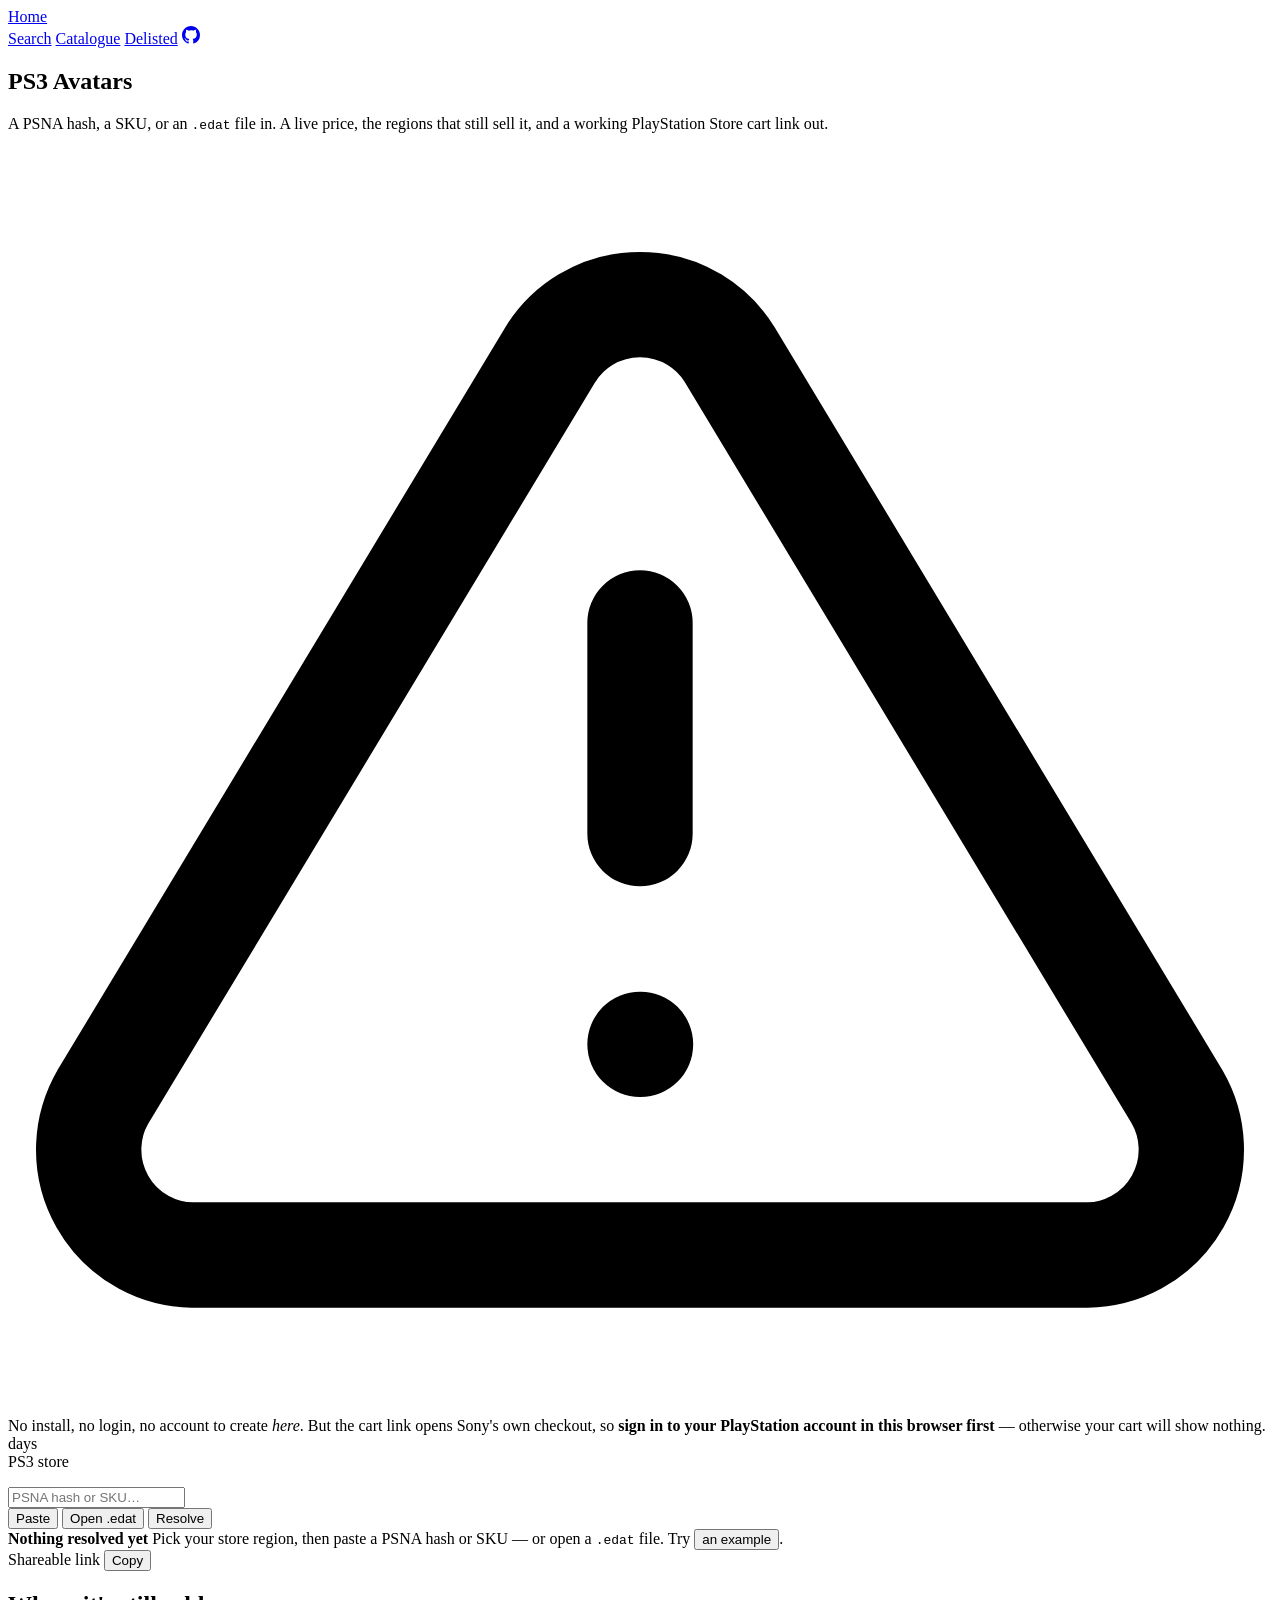
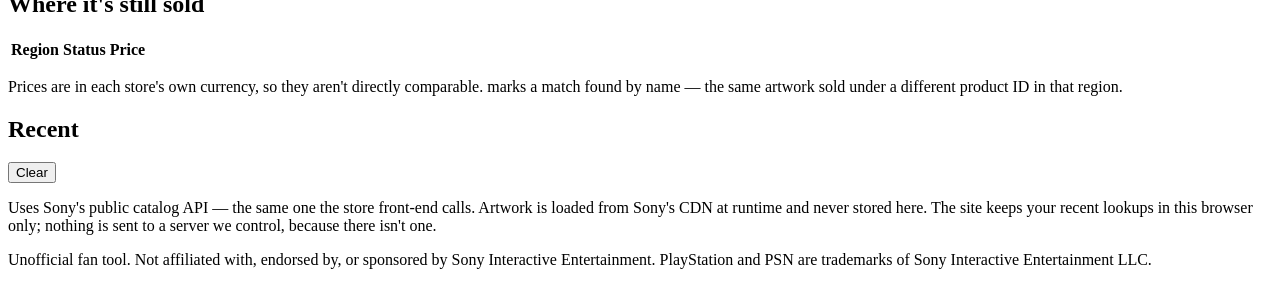
==== site/index.html @ 4aa4ef2d "Merge branch 'fix/bug-fixes' into main" ====
<!doctype html>
<html lang="en" data-theme="psn">
  <head>
    <meta charset="utf-8" />
    <meta name="viewport" content="width=device-width, initial-scale=1" />
    <title>PS3 Avatars — PSNA hash, SKU or .edat to a cart link</title>
    <meta
      name="description"
      content="Paste a PSNA hash, a PlayStation SKU, or an .edat file to see the live price, which regions still sell it, and a working PlayStation Store cart link. No install. Sign in to PlayStation in your browser to check out."
    />
    <link rel="preconnect" href="https://store.playstation.com" crossorigin />
    <link rel="preconnect" href="https://commerce1.api.np.km.playstation.net" crossorigin />
    <link rel="dns-prefetch" href="https://apollo2.dl.playstation.net" />
    <link rel="stylesheet" href="styles.css?v=__V__" />
    <link rel="icon" href="data:image/svg+xml,<svg xmlns='http://www.w3.org/2000/svg' viewBox='0 0 100 100'><text y='.9em' font-size='90'>🎮</text></svg>" />
  </head>
  <body class="min-h-dvh bg-base-100 font-sans text-base-content antialiased">
    <header class="sticky top-0 z-30 border-b border-white/5 bg-black/75 backdrop-blur">
      <div class="mx-auto flex max-w-5xl items-center gap-3 px-4 py-2.5">
        <a class="btn btn-ghost btn-sm inline-flex shrink-0 items-center justify-center px-1.5 pt-[3px] font-display text-[11px] leading-none tracking-wide sm:px-3 sm:text-[13px] btn-active" href="./">Home</a>
        <nav class="ml-auto flex min-w-0 items-center gap-0.5 overflow-x-auto" aria-label="Sections">

          <a class="btn btn-ghost btn-sm inline-flex shrink-0 items-center justify-center px-1.5 pt-[3px] font-display text-[11px] leading-none tracking-wide sm:px-3 sm:text-[13px]" href="search.html">Search</a>
          <a class="btn btn-ghost btn-sm inline-flex shrink-0 items-center justify-center px-1.5 pt-[3px] font-display text-[11px] leading-none tracking-wide sm:px-3 sm:text-[13px]" href="catalog.html">Catalogue</a>
          <a class="btn btn-ghost btn-sm inline-flex shrink-0 items-center justify-center px-1.5 pt-[3px] font-display text-[11px] leading-none tracking-wide sm:px-3 sm:text-[13px]" href="archive.html">Delisted</a>
          <a class="btn btn-ghost btn-sm btn-circle" href="https://github.com/virlwing/psn-avatar-cart"
             target="_blank" rel="noopener noreferrer" aria-label="Source code on GitHub" title="Source on GitHub">
            <svg viewBox="0 0 16 16" width="18" height="18" aria-hidden="true" focusable="false">
              <path fill="currentColor" d="M8 0C3.58 0 0 3.58 0 8c0 3.54 2.29 6.53 5.47 7.59.4.07.55-.17.55-.38
                0-.19-.01-.82-.01-1.49-2.01.37-2.53-.49-2.69-.94-.09-.23-.48-.94-.82-1.13-.28-.15-.68-.52-.01-.53.63-.01
                1.08.58 1.23.82.72 1.21 1.87.87 2.33.66.07-.52.28-.87.51-1.07-1.78-.2-3.64-.89-3.64-3.95
                0-.87.31-1.59.82-2.15-.08-.2-.36-1.02.08-2.12 0 0 .67-.21 2.2.82a7.4 7.4 0 0 1 2-.27c.68 0
                1.36.09 2 .27 1.53-1.04 2.2-.82 2.2-.82.44 1.1.16 1.92.08 2.12.51.56.82 1.27.82 2.15
                0 3.07-1.87 3.75-3.65 3.95.29.25.54.73.54 1.48 0 1.07-.01 1.93-.01 2.2 0 .21.15.46.55.38
                A8.01 8.01 0 0 0 16 8c0-4.42-3.58-8-8-8Z"/>
            </svg>
          </a>
        </nav>
      </div>
    </header>

    <main id="app" class="mx-auto flex max-w-5xl flex-col gap-6 px-4 pb-16 pt-8">
      <section class="flex flex-col gap-3">
        <h1 class="font-display text-4xl leading-none md:text-5xl">PS3 Avatars</h1>
        <p class="max-w-2xl text-base leading-relaxed text-base-content/70">
          A PSNA hash, a SKU, or an <code class="rounded bg-base-300 px-1.5 py-0.5 font-mono text-[0.85em]">.edat</code>
          file in. A live price, the regions that still sell it, and a working PlayStation Store cart link out.
        </p>
        <div class="flex max-w-3xl items-start gap-2 rounded-box border border-amber-400/20 bg-amber-400/[0.06] px-4 py-3 text-sm text-base-content/75" role="note">
          <svg class="mt-1 h-4 w-4 shrink-0 text-amber-400" viewBox="0 0 24 24" fill="none" stroke="currentColor" stroke-width="2" aria-hidden="true">
            <path d="M12 9v4m0 4h.01M10.3 3.9 1.8 18a2 2 0 0 0 1.7 3h17a2 2 0 0 0 1.7-3L13.7 3.9a2 2 0 0 0-3.4 0Z" stroke-linecap="round" stroke-linejoin="round"/>
          </svg>
          <span>
            No install, no login, no account to create <em>here</em>. But the cart link opens Sony's own
            checkout, so
            <strong class="flash-signin">sign in to your PlayStation account in this browser first</strong>
            — otherwise your cart will show nothing.
          </span>
        </div>
      </section>

      <section class="card border border-white/5 bg-base-200 shadow-xl" aria-label="Lookup">
        <div class="card-body gap-4">
          <div id="chips" class="flex flex-wrap gap-1" role="group" aria-label="Store region"></div>

          <div id="countdown" class="flex items-center gap-4 rounded-box border border-white/5 bg-base-200 p-4" role="timer" aria-live="off">
            <div class="cd-ring radial-progress shrink-0 text-primary" style="--value:0;--size:4rem;--thickness:4px" role="progressbar" aria-label="Time elapsed until closure">
              <span class="cd-days text-sm font-semibold leading-none"></span>
              <span class="mt-0.5 text-[8px] uppercase tracking-widest text-base-content/40">days</span>
            </div>
            <div class="min-w-0 flex-1">
              <div class="flex flex-wrap items-center gap-x-2 gap-y-1">
                <span class="badge badge-warning badge-sm font-semibold">PS3 store</span>
                <span class="cd-text text-[11px] uppercase tracking-wider text-base-content/60"></span>
              </div>
              <p class="cd-clock counter-digits mt-1 text-sm font-medium text-base-content/85"></p>
              <p class="cd-note mt-0.5 text-[11px] leading-snug text-base-content/35"></p>
            </div>
          </div>

          <div class="flex flex-col gap-2 sm:flex-row sm:items-center">
            <input
              id="input"
              type="text"
              spellcheck="false"
              autocomplete="off"
              autocapitalize="characters"
              placeholder="PSNA hash or SKU…"
              class="input input-bordered w-full font-mono text-sm sm:flex-1"
            />
            <div class="join w-full sm:w-auto">
              <button id="paste" class="btn btn-outline join-item flex-1 border-white/15 text-[13px] sm:flex-none" type="button" title="Read from clipboard">Paste</button>
              <button id="edat" class="btn btn-outline join-item flex-1 whitespace-nowrap border-white/15 text-[13px] sm:flex-none" type="button" title="Read a PSNA .edat file">Open .edat</button>
              <button id="go" class="btn btn-primary join-item flex-1 text-[13px] sm:flex-none" type="button">Resolve</button>
            </div>
            <input id="file" type="file" accept=".edat" hidden />
          </div>

          <div id="message" class="hidden" role="status" aria-live="polite"></div>

          <article id="card" class="rounded-box border border-dashed border-white/10 bg-base-300/30" aria-live="polite">
            <div class="flex flex-col gap-1 p-6">
              <strong class="text-sm">Nothing resolved yet</strong>
              <span class="text-sm text-base-content/60">
                Pick your store region, then paste a PSNA hash or SKU — or open a <code class="rounded bg-base-300 px-1 py-0.5 font-mono text-[0.85em]">.edat</code> file.
                Try <button class="link link-primary link-hover" id="example" type="button">an example</button>.
              </span>
            </div>
          </article>

          <div id="permalink" class="hidden flex-wrap items-center gap-2 rounded-box border border-white/5 bg-base-300/40 px-3 py-2">
            <span class="text-[10px] uppercase tracking-wider text-base-content/50">Shareable link</span>
            <code id="permalink-url" class="font-mono text-xs text-base-content/70"></code>
            <button id="permalink-copy" class="btn btn-ghost btn-xs ml-auto" type="button">Copy</button>
          </div>
        </div>
      </section>

      <section id="regions" class="hidden flex-col gap-3" aria-label="Regional availability">
        <div class="flex items-baseline justify-between gap-3">
          <h2 class="font-display text-2xl">Where it's still sold</h2>
          <span id="regions-summary" class="text-xs text-base-content/50"></span>
        </div>
        <div class="overflow-x-auto rounded-box border border-white/5">
          <table class="table table-sm">
            <thead>
              <tr><th>Region</th><th>Status</th><th>Price</th><th></th></tr>
            </thead>
            <tbody id="regions-body"></tbody>
          </table>
        </div>
        <p class="text-xs leading-relaxed text-base-content/50">
          Prices are in each store's own currency, so they aren't directly comparable.
          <span class="badge badge-warning badge-xs align-middle"></span> marks a match found by name — the
          same artwork sold under a different product ID in that region.
        </p>
      </section>

      <section id="recent-section" class="hidden flex-col gap-3" aria-label="Recent lookups">
        <div class="flex items-baseline justify-between">
          <h2 class="font-display text-2xl">Recent</h2>
          <button id="recent-clear" class="btn btn-ghost btn-xs" type="button">Clear</button>
        </div>
        <div id="recent" class="grid grid-cols-1 gap-2 sm:grid-cols-2"></div>
      </section>

      <footer class="flex flex-col gap-2 border-t border-white/5 pt-6 text-xs leading-relaxed text-base-content/45">
        <p>
          Uses Sony's public catalog API — the same one the store front-end calls. Artwork is loaded from
          Sony's CDN at runtime and never stored here. The site keeps your recent lookups in this browser
          only; nothing is sent to a server we control, because there isn't one.
        </p>
        <p>
          Unofficial fan tool. Not affiliated with, endorsed by, or sponsored by Sony Interactive
          Entertainment. PlayStation and PSN are trademarks of Sony Interactive Entertainment LLC.
        </p>
      </footer>
    </main>
    <script type="module" src="js/main.js?v=__V__"></script>
  </body>
</html>
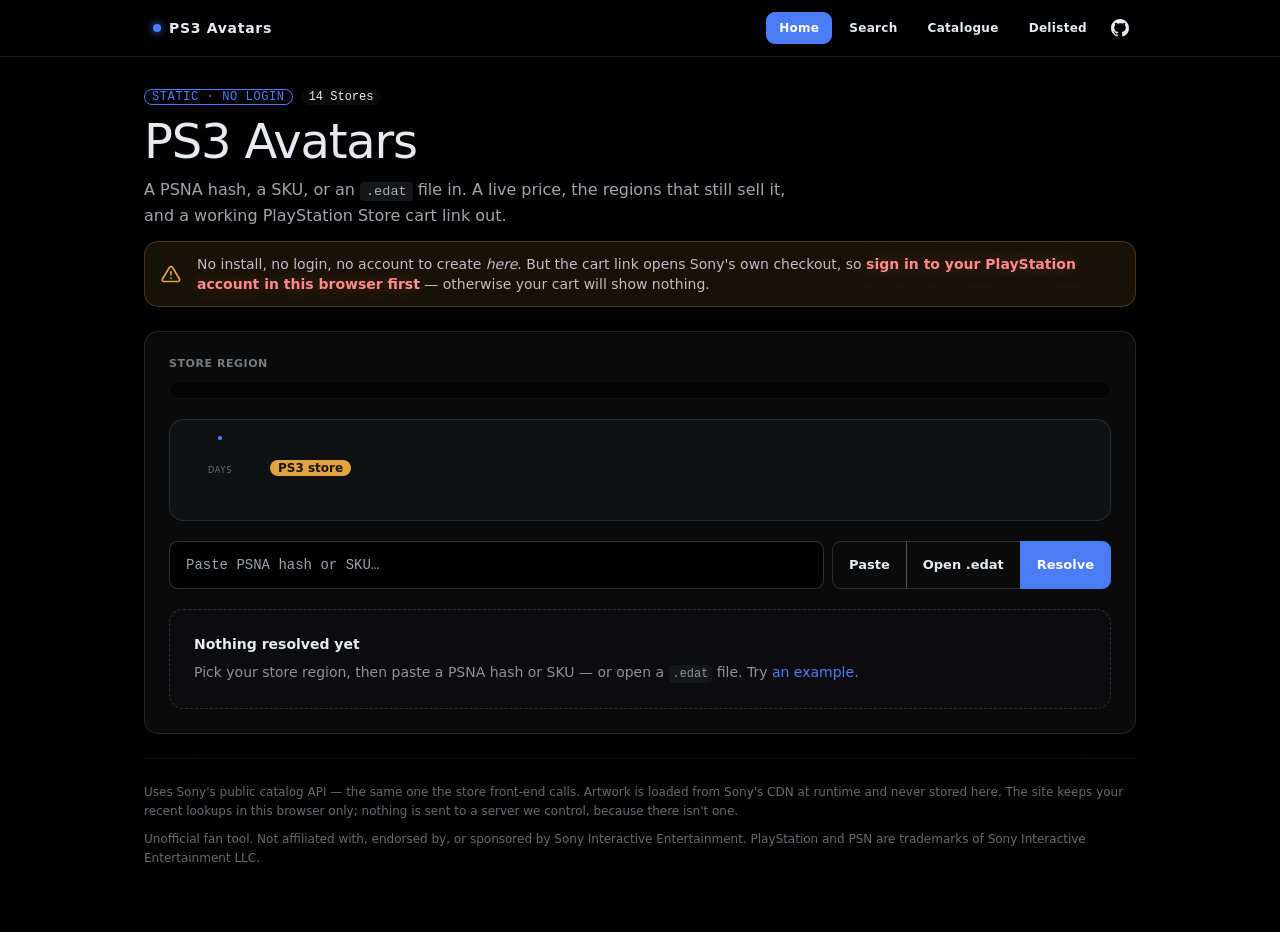
==== commit f29dda83: "Merge branch 'ui/daisyui-revamp' into main" ====
--- a/site/index.html
+++ b/site/index.html
@@ -14,15 +14,20 @@
     <link rel="stylesheet" href="styles.css?v=__V__" />
     <link rel="icon" href="data:image/svg+xml,<svg xmlns='http://www.w3.org/2000/svg' viewBox='0 0 100 100'><text y='.9em' font-size='90'>🎮</text></svg>" />
   </head>
-  <body class="min-h-dvh bg-base-100 font-sans text-base-content antialiased">
-    <header class="sticky top-0 z-30 border-b border-white/5 bg-black/75 backdrop-blur">
-      <div class="mx-auto flex max-w-5xl items-center gap-3 px-4 py-2.5">
-        <a class="btn btn-ghost btn-sm inline-flex shrink-0 items-center justify-center px-1.5 pt-[3px] font-display text-[11px] leading-none tracking-wide sm:px-3 sm:text-[13px] btn-active" href="./">Home</a>
-        <nav class="ml-auto flex min-w-0 items-center gap-0.5 overflow-x-auto" aria-label="Sections">
-
-          <a class="btn btn-ghost btn-sm inline-flex shrink-0 items-center justify-center px-1.5 pt-[3px] font-display text-[11px] leading-none tracking-wide sm:px-3 sm:text-[13px]" href="search.html">Search</a>
-          <a class="btn btn-ghost btn-sm inline-flex shrink-0 items-center justify-center px-1.5 pt-[3px] font-display text-[11px] leading-none tracking-wide sm:px-3 sm:text-[13px]" href="catalog.html">Catalogue</a>
-          <a class="btn btn-ghost btn-sm inline-flex shrink-0 items-center justify-center px-1.5 pt-[3px] font-display text-[11px] leading-none tracking-wide sm:px-3 sm:text-[13px]" href="archive.html">Delisted</a>
+  <body class="min-h-dvh bg-base-100 font-sans text-base-content antialiased selection:bg-primary/30 selection:text-white">
+    <header class="sticky top-0 z-30 border-b border-white/10 bg-base-100/80 backdrop-blur-md">
+      <div class="navbar mx-auto min-h-14 max-w-5xl px-4">
+        <div class="navbar-start gap-2">
+          <a class="btn btn-ghost btn-sm gap-2 px-2 font-display text-xs tracking-wider sm:text-sm" href="./">
+            <span class="inline-block h-2 w-2 rounded-full bg-primary shadow-[0_0_8px_#4b7bf5]"></span>
+            PS3 Avatars
+          </a>
+        </div>
+        <nav class="navbar-end gap-1" aria-label="Sections">
+          <a class="btn btn-primary btn-sm font-display text-[11px] tracking-wide sm:text-xs" href="./">Home</a>
+          <a class="btn btn-ghost btn-sm font-display text-[11px] tracking-wide sm:text-xs" href="search.html">Search</a>
+          <a class="btn btn-ghost btn-sm font-display text-[11px] tracking-wide sm:text-xs" href="catalog.html">Catalogue</a>
+          <a class="btn btn-ghost btn-sm font-display text-[11px] tracking-wide sm:text-xs" href="archive.html">Delisted</a>
           <a class="btn btn-ghost btn-sm btn-circle" href="https://github.com/virlwing/psn-avatar-cart"
              target="_blank" rel="noopener noreferrer" aria-label="Source code on GitHub" title="Source on GitHub">
             <svg viewBox="0 0 16 16" width="18" height="18" aria-hidden="true" focusable="false">
@@ -41,13 +46,17 @@
 
     <main id="app" class="mx-auto flex max-w-5xl flex-col gap-6 px-4 pb-16 pt-8">
       <section class="flex flex-col gap-3">
-        <h1 class="font-display text-4xl leading-none md:text-5xl">PS3 Avatars</h1>
+        <div class="flex flex-wrap items-center gap-2">
+          <span class="badge badge-primary badge-outline badge-sm font-mono uppercase tracking-wider">Static · No Login</span>
+          <span class="badge badge-ghost badge-sm font-mono">14 Stores</span>
+        </div>
+        <h1 class="font-display text-4xl leading-none tracking-tight md:text-5xl">PS3 Avatars</h1>
         <p class="max-w-2xl text-base leading-relaxed text-base-content/70">
           A PSNA hash, a SKU, or an <code class="rounded bg-base-300 px-1.5 py-0.5 font-mono text-[0.85em]">.edat</code>
           file in. A live price, the regions that still sell it, and a working PlayStation Store cart link out.
         </p>
-        <div class="flex max-w-3xl items-start gap-2 rounded-box border border-amber-400/20 bg-amber-400/[0.06] px-4 py-3 text-sm text-base-content/75" role="note">
-          <svg class="mt-1 h-4 w-4 shrink-0 text-amber-400" viewBox="0 0 24 24" fill="none" stroke="currentColor" stroke-width="2" aria-hidden="true">
+        <div class="alert border border-warning/25 bg-warning/10 py-3 text-sm text-base-content/80 shadow-sm" role="note">
+          <svg class="h-5 w-5 shrink-0 text-warning" viewBox="0 0 24 24" fill="none" stroke="currentColor" stroke-width="2" aria-hidden="true">
             <path d="M12 9v4m0 4h.01M10.3 3.9 1.8 18a2 2 0 0 0 1.7 3h17a2 2 0 0 0 1.7-3L13.7 3.9a2 2 0 0 0-3.4 0Z" stroke-linecap="round" stroke-linejoin="round"/>
           </svg>
           <span>
@@ -59,22 +68,25 @@
         </div>
       </section>
 
-      <section class="card border border-white/5 bg-base-200 shadow-xl" aria-label="Lookup">
-        <div class="card-body gap-4">
-          <div id="chips" class="flex flex-wrap gap-1" role="group" aria-label="Store region"></div>
+      <section class="card border border-white/10 bg-base-200 shadow-2xl" aria-label="Lookup">
+        <div class="card-body gap-5 p-5 sm:p-6">
+          <div class="flex flex-col gap-2">
+            <span class="text-[11px] font-semibold uppercase tracking-wider text-base-content/50">Store region</span>
+            <div id="chips" class="flex flex-wrap gap-1.5 rounded-box border border-white/5 bg-base-100/50 p-2" role="group" aria-label="Store region"></div>
+          </div>
 
-          <div id="countdown" class="flex items-center gap-4 rounded-box border border-white/5 bg-base-200 p-4" role="timer" aria-live="off">
-            <div class="cd-ring radial-progress shrink-0 text-primary" style="--value:0;--size:4rem;--thickness:4px" role="progressbar" aria-label="Time elapsed until closure">
-              <span class="cd-days text-sm font-semibold leading-none"></span>
-              <span class="mt-0.5 text-[8px] uppercase tracking-widest text-base-content/40">days</span>
+          <div id="countdown" class="flex items-center gap-4 rounded-box border border-white/10 bg-base-300/50 p-4" role="timer" aria-live="off">
+            <div class="cd-ring radial-progress shrink-0 text-primary" style="--value:0;--size:4.25rem;--thickness:4px" role="progressbar" aria-label="Time elapsed until closure">
+              <span class="cd-days text-sm font-bold leading-none"></span>
+              <span class="mt-0.5 text-[8px] uppercase tracking-widest text-base-content/45">days</span>
             </div>
             <div class="min-w-0 flex-1">
               <div class="flex flex-wrap items-center gap-x-2 gap-y-1">
                 <span class="badge badge-warning badge-sm font-semibold">PS3 store</span>
-                <span class="cd-text text-[11px] uppercase tracking-wider text-base-content/60"></span>
+                <span class="cd-text text-[11px] uppercase tracking-wider text-base-content/65"></span>
               </div>
-              <p class="cd-clock counter-digits mt-1 text-sm font-medium text-base-content/85"></p>
-              <p class="cd-note mt-0.5 text-[11px] leading-snug text-base-content/35"></p>
+              <p class="cd-clock counter-digits mt-1 text-sm font-medium text-base-content/90"></p>
+              <p class="cd-note mt-0.5 text-[11px] leading-snug text-base-content/45"></p>
             </div>
           </div>
 
@@ -85,8 +97,8 @@
               spellcheck="false"
               autocomplete="off"
               autocapitalize="characters"
-              placeholder="PSNA hash or SKU…"
-              class="input input-bordered w-full font-mono text-sm sm:flex-1"
+              placeholder="Paste PSNA hash or SKU…"
+              class="input input-bordered w-full bg-base-100 font-mono text-sm focus:input-primary sm:flex-1"
             />
             <div class="join w-full sm:w-auto">
               <button id="paste" class="btn btn-outline join-item flex-1 border-white/15 text-[13px] sm:flex-none" type="button" title="Read from clipboard">Paste</button>
@@ -98,8 +110,8 @@
 
           <div id="message" class="hidden" role="status" aria-live="polite"></div>
 
-          <article id="card" class="rounded-box border border-dashed border-white/10 bg-base-300/30" aria-live="polite">
-            <div class="flex flex-col gap-1 p-6">
+          <article id="card" class="rounded-box border border-dashed border-white/15 bg-base-300/30" aria-live="polite">
+            <div class="flex flex-col items-start gap-2 p-6">
               <strong class="text-sm">Nothing resolved yet</strong>
               <span class="text-sm text-base-content/60">
                 Pick your store region, then paste a PSNA hash or SKU — or open a <code class="rounded bg-base-300 px-1 py-0.5 font-mono text-[0.85em]">.edat</code> file.
@@ -108,30 +120,32 @@
             </div>
           </article>
 
-          <div id="permalink" class="hidden flex-wrap items-center gap-2 rounded-box border border-white/5 bg-base-300/40 px-3 py-2">
-            <span class="text-[10px] uppercase tracking-wider text-base-content/50">Shareable link</span>
-            <code id="permalink-url" class="font-mono text-xs text-base-content/70"></code>
+          <div id="permalink" class="hidden flex-wrap items-center gap-2 rounded-box border border-white/10 bg-base-100/60 px-3 py-2">
+            <span class="badge badge-ghost badge-xs uppercase tracking-wider">Permalink</span>
+            <code id="permalink-url" class="truncate font-mono text-xs text-base-content/75"></code>
             <button id="permalink-copy" class="btn btn-ghost btn-xs ml-auto" type="button">Copy</button>
           </div>
         </div>
       </section>
 
       <section id="regions" class="hidden flex-col gap-3" aria-label="Regional availability">
-        <div class="flex items-baseline justify-between gap-3">
+        <div class="flex items-center justify-between gap-3">
           <h2 class="font-display text-2xl">Where it's still sold</h2>
-          <span id="regions-summary" class="text-xs text-base-content/50"></span>
+          <span id="regions-summary" class="badge badge-neutral badge-sm font-mono"></span>
         </div>
-        <div class="overflow-x-auto rounded-box border border-white/5">
-          <table class="table table-sm">
+        <div class="card overflow-x-auto border border-white/10 bg-base-200 shadow-lg">
+          <table class="table table-zebra table-sm">
             <thead>
-              <tr><th>Region</th><th>Status</th><th>Price</th><th></th></tr>
+              <tr class="border-white/10 text-xs uppercase tracking-wider text-base-content/50">
+                <th>Region</th><th>Status</th><th>Price</th><th></th>
+              </tr>
             </thead>
             <tbody id="regions-body"></tbody>
           </table>
         </div>
         <p class="text-xs leading-relaxed text-base-content/50">
           Prices are in each store's own currency, so they aren't directly comparable.
-          <span class="badge badge-warning badge-xs align-middle"></span> marks a match found by name — the
+          <span class="badge badge-warning badge-xs align-middle">same avatar</span> marks a match found by name — the
           same artwork sold under a different product ID in that region.
         </p>
       </section>
--- a/site/styles.css
+++ b/site/styles.css
@@ -0,0 +1,3 @@
+@font-face{font-family:Homoarakhn;src:url(fonts/homoarakhn.ttf) format("truetype");font-weight:400;font-style:normal;font-display:swap}@font-face{font-family:Orbitron;src:url(fonts/orbitron.woff2) format("woff2");font-weight:400 900;font-style:normal;font-display:swap}*,:after,:before{--tw-border-spacing-x:0;--tw-border-spacing-y:0;--tw-translate-x:0;--tw-translate-y:0;--tw-rotate:0;--tw-skew-x:0;--tw-skew-y:0;--tw-scale-x:1;--tw-scale-y:1;--tw-pan-x: ;--tw-pan-y: ;--tw-pinch-zoom: ;--tw-scroll-snap-strictness:proximity;--tw-gradient-from-position: ;--tw-gradient-via-position: ;--tw-gradient-to-position: ;--tw-ordinal: ;--tw-slashed-zero: ;--tw-numeric-figure: ;--tw-numeric-spacing: ;--tw-numeric-fraction: ;--tw-ring-inset: ;--tw-ring-offset-width:0px;--tw-ring-offset-color:#fff;--tw-ring-color:rgba(59,130,246,.5);--tw-ring-offset-shadow:0 0 #0000;--tw-ring-shadow:0 0 #0000;--tw-shadow:0 0 #0000;--tw-shadow-colored:0 0 #0000;--tw-blur: ;--tw-brightness: ;--tw-contrast: ;--tw-grayscale: ;--tw-hue-rotate: ;--tw-invert: ;--tw-saturate: ;--tw-sepia: ;--tw-drop-shadow: ;--tw-backdrop-blur: ;--tw-backdrop-brightness: ;--tw-backdrop-contrast: ;--tw-backdrop-grayscale: ;--tw-backdrop-hue-rotate: ;--tw-backdrop-invert: ;--tw-backdrop-opacity: ;--tw-backdrop-saturate: ;--tw-backdrop-sepia: ;--tw-contain-size: ;--tw-contain-layout: ;--tw-contain-paint: ;--tw-contain-style: }::backdrop{--tw-border-spacing-x:0;--tw-border-spacing-y:0;--tw-translate-x:0;--tw-translate-y:0;--tw-rotate:0;--tw-skew-x:0;--tw-skew-y:0;--tw-scale-x:1;--tw-scale-y:1;--tw-pan-x: ;--tw-pan-y: ;--tw-pinch-zoom: ;--tw-scroll-snap-strictness:proximity;--tw-gradient-from-position: ;--tw-gradient-via-position: ;--tw-gradient-to-position: ;--tw-ordinal: ;--tw-slashed-zero: ;--tw-numeric-figure: ;--tw-numeric-spacing: ;--tw-numeric-fraction: ;--tw-ring-inset: ;--tw-ring-offset-width:0px;--tw-ring-offset-color:#fff;--tw-ring-color:rgba(59,130,246,.5);--tw-ring-offset-shadow:0 0 #0000;--tw-ring-shadow:0 0 #0000;--tw-shadow:0 0 #0000;--tw-shadow-colored:0 0 #0000;--tw-blur: ;--tw-brightness: ;--tw-contrast: ;--tw-grayscale: ;--tw-hue-rotate: ;--tw-invert: ;--tw-saturate: ;--tw-sepia: ;--tw-drop-shadow: ;--tw-backdrop-blur: ;--tw-backdrop-brightness: ;--tw-backdrop-contrast: ;--tw-backdrop-grayscale: ;--tw-backdrop-hue-rotate: ;--tw-backdrop-invert: ;--tw-backdrop-opacity: ;--tw-backdrop-saturate: ;--tw-backdrop-sepia: ;--tw-contain-size: ;--tw-contain-layout: ;--tw-contain-paint: ;--tw-contain-style: }
+
+/*! tailwindcss v3.4.19 | MIT License | https://tailwindcss.com*/*,:after,:before{box-sizing:border-box;border:0 solid #e5e7eb}:after,:before{--tw-content:""}:host,html{line-height:1.5;-webkit-text-size-adjust:100%;-moz-tab-size:4;-o-tab-size:4;tab-size:4;font-family:-apple-system,BlinkMacSystemFont,Segoe UI,system-ui,sans-serif;font-feature-settings:normal;font-variation-settings:normal;-webkit-tap-highlight-color:transparent}body{margin:0;line-height:inherit}hr{height:0;color:inherit;border-top-width:1px}abbr:where([title]){-webkit-text-decoration:underline dotted;text-decoration:underline dotted}h1,h2,h3,h4,h5,h6{font-size:inherit;font-weight:inherit}a{color:inherit;text-decoration:inherit}b,strong{font-weight:bolder}code,kbd,pre,samp{font-family:ui-monospace,SF Mono,Menlo,Consolas,monospace;font-feature-settings:normal;font-variation-settings:normal;font-size:1em}small{font-size:80%}sub,sup{font-size:75%;line-height:0;position:relative;vertical-align:baseline}sub{bottom:-.25em}sup{top:-.5em}table{text-indent:0;border-color:inherit;border-collapse:collapse}button,input,optgroup,select,textarea{font-family:inherit;font-feature-settings:inherit;font-variation-settings:inherit;font-size:100%;font-weight:inherit;line-height:inherit;letter-spacing:inherit;color:inherit;margin:0;padding:0}button,select{text-transform:none}button,input:where([type=button]),input:where([type=reset]),input:where([type=submit]){-webkit-appearance:button;background-color:transparent;background-image:none}:-moz-focusring{outline:auto}:-moz-ui-invalid{box-shadow:none}progress{vertical-align:baseline}::-webkit-inner-spin-button,::-webkit-outer-spin-button{height:auto}[type=search]{-webkit-appearance:textfield;outline-offset:-2px}::-webkit-search-decoration{-webkit-appearance:none}::-webkit-file-upload-button{-webkit-appearance:button;font:inherit}summary{display:list-item}blockquote,dd,dl,figure,h1,h2,h3,h4,h5,h6,hr,p,pre{margin:0}fieldset{margin:0}fieldset,legend{padding:0}menu,ol,ul{list-style:none;margin:0;padding:0}dialog{padding:0}textarea{resize:vertical}input::-moz-placeholder,textarea::-moz-placeholder{opacity:1;color:#9ca3af}input::placeholder,textarea::placeholder{opacity:1;color:#9ca3af}[role=button],button{cursor:pointer}:disabled{cursor:default}audio,canvas,embed,iframe,img,object,svg,video{display:block;vertical-align:middle}img,video{max-width:100%;height:auto}[hidden]:where(:not([hidden=until-found])){display:none}:root,[data-theme]{background-color:var(--fallback-b1,oklch(var(--b1)/1));color:var(--fallback-bc,oklch(var(--bc)/1))}@supports not (color:oklch(0% 0 0)){:root{color-scheme:light;--fallback-p:#491eff;--fallback-pc:#d4dbff;--fallback-s:#ff41c7;--fallback-sc:#fff9fc;--fallback-a:#00cfbd;--fallback-ac:#00100d;--fallback-n:#2b3440;--fallback-nc:#d7dde4;--fallback-b1:#fff;--fallback-b2:#e5e6e6;--fallback-b3:#e5e6e6;--fallback-bc:#1f2937;--fallback-in:#00b3f0;--fallback-inc:#000;--fallback-su:#00ca92;--fallback-suc:#000;--fallback-wa:#ffc22d;--fallback-wac:#000;--fallback-er:#ff6f70;--fallback-erc:#000}@media (prefers-color-scheme:dark){:root{color-scheme:dark;--fallback-p:#7582ff;--fallback-pc:#050617;--fallback-s:#ff71cf;--fallback-sc:#190211;--fallback-a:#00c7b5;--fallback-ac:#000e0c;--fallback-n:#2a323c;--fallback-nc:#a6adbb;--fallback-b1:#1d232a;--fallback-b2:#191e24;--fallback-b3:#15191e;--fallback-bc:#a6adbb;--fallback-in:#00b3f0;--fallback-inc:#000;--fallback-su:#00ca92;--fallback-suc:#000;--fallback-wa:#ffc22d;--fallback-wac:#000;--fallback-er:#ff6f70;--fallback-erc:#000}}}html{-webkit-tap-highlight-color:transparent}*{scrollbar-color:color-mix(in oklch,currentColor 35%,transparent) transparent}:hover{scrollbar-color:color-mix(in oklch,currentColor 60%,transparent) transparent}:root{color-scheme:dark;--animation-input:.2s;--btn-focus-scale:0.95;--tab-border:1px;--b1:0% 0 0;--b2:14.5249% 0.002132 286.13134;--b3:20.0874% 0.008119 274.502992;--bc:93.7243% 0.008351 271.325306;--p:61.4284% 0.190243 265.088087;--pc:100% 0 0;--s:75.6085% 0.134728 76.325905;--sc:18.8596% 0.027762 79.799161;--a:72.3152% 0.1429 265.380966;--ac:13.4851% 0.019297 264.32384;--n:21.5013% 0.016051 273.989794;--nc:84.2304% 0.015873 269.958049;--in:61.4284% 0.190243 265.088087;--inc:100% 0 0;--su:80.0349% 0.18206 151.711031;--suc:17.621% 0.033579 154.804385;--wa:75.6085% 0.134728 76.325905;--wac:18.8596% 0.027762 79.799161;--er:64.3645% 0.165614 22.920631;--erc:100% 0 0;--rounded-box:0.9rem;--rounded-btn:0.55rem;--rounded-badge:999px;--animation-btn:0.15s;--btn-text-case:none;--border-btn:1px;--tab-radius:0.5rem}.container{width:100%}@media (min-width:640px){.container{max-width:640px}}@media (min-width:768px){.container{max-width:768px}}@media (min-width:1024px){.container{max-width:1024px}}@media (min-width:1280px){.container{max-width:1280px}}@media (min-width:1536px){.container{max-width:1536px}}.alert{display:grid;width:100%;grid-auto-flow:row;align-content:flex-start;align-items:center;justify-items:center;gap:1rem;text-align:center;border-radius:var(--rounded-box,1rem);border-width:1px;--tw-border-opacity:1;border-color:var(--fallback-b2,oklch(var(--b2)/var(--tw-border-opacity)));padding:1rem;--tw-text-opacity:1;color:var(--fallback-bc,oklch(var(--bc)/var(--tw-text-opacity)));--alert-bg:var(--fallback-b2,oklch(var(--b2)/1));--alert-bg-mix:var(--fallback-b1,oklch(var(--b1)/1));background-color:var(--alert-bg)}@media (min-width:640px){.alert{grid-auto-flow:column;grid-template-columns:auto minmax(auto,1fr);justify-items:start;text-align:start}}.avatar{position:relative;display:inline-flex}.avatar>div{display:block;aspect-ratio:1/1;overflow:hidden}.avatar img{height:100%;width:100%;-o-object-fit:cover;object-fit:cover}.avatar.placeholder>div{display:flex;align-items:center;justify-content:center}.badge{display:inline-flex;align-items:center;justify-content:center;transition-property:color,background-color,border-color,text-decoration-color,fill,stroke,opacity,box-shadow,transform,filter,-webkit-backdrop-filter;transition-property:color,background-color,border-color,text-decoration-color,fill,stroke,opacity,box-shadow,transform,filter,backdrop-filter;transition-property:color,background-color,border-color,text-decoration-color,fill,stroke,opacity,box-shadow,transform,filter,backdrop-filter,-webkit-backdrop-filter;transition-timing-function:cubic-bezier(.4,0,.2,1);transition-timing-function:cubic-bezier(0,0,.2,1);transition-duration:.2s;height:1.25rem;font-size:.875rem;line-height:1.25rem;width:-moz-fit-content;width:fit-content;padding-left:.563rem;padding-right:.563rem;border-radius:var(--rounded-badge,1.9rem);border-width:1px;--tw-border-opacity:1;border-color:var(--fallback-b2,oklch(var(--b2)/var(--tw-border-opacity)));--tw-bg-opacity:1;background-color:var(--fallback-b1,oklch(var(--b1)/var(--tw-bg-opacity)));--tw-text-opacity:1;color:var(--fallback-bc,oklch(var(--bc)/var(--tw-text-opacity)))}@media (hover:hover){.link-hover:hover{text-decoration-line:underline}.label a:hover{--tw-text-opacity:1;color:var(--fallback-bc,oklch(var(--bc)/var(--tw-text-opacity)))}.table tr.hover:hover,.table tr.hover:nth-child(2n):hover{--tw-bg-opacity:1;background-color:var(--fallback-b2,oklch(var(--b2)/var(--tw-bg-opacity)))}.table-zebra tr.hover:hover,.table-zebra tr.hover:nth-child(2n):hover{--tw-bg-opacity:1;background-color:var(--fallback-b3,oklch(var(--b3)/var(--tw-bg-opacity)))}}.btn{display:inline-flex;height:3rem;min-height:3rem;flex-shrink:0;cursor:pointer;-webkit-user-select:none;-moz-user-select:none;user-select:none;flex-wrap:wrap;align-items:center;justify-content:center;border-radius:var(--rounded-btn,.5rem);border-color:transparent;border-color:oklch(var(--btn-color,var(--b2))/var(--tw-border-opacity));padding-left:1rem;padding-right:1rem;text-align:center;font-size:.875rem;line-height:1em;gap:.5rem;font-weight:600;text-decoration-line:none;transition-duration:.2s;transition-timing-function:cubic-bezier(0,0,.2,1);border-width:var(--border-btn,1px);transition-property:color,background-color,border-color,opacity,box-shadow,transform;--tw-text-opacity:1;color:var(--fallback-bc,oklch(var(--bc)/var(--tw-text-opacity)));--tw-shadow:0 1px 2px 0 rgba(0,0,0,.05);--tw-shadow-colored:0 1px 2px 0 var(--tw-shadow-color);box-shadow:var(--tw-ring-offset-shadow,0 0 #0000),var(--tw-ring-shadow,0 0 #0000),var(--tw-shadow);outline-color:var(--fallback-bc,oklch(var(--bc)/1));background-color:oklch(var(--btn-color,var(--b2))/var(--tw-bg-opacity));--tw-bg-opacity:1;--tw-border-opacity:1}.btn-disabled,.btn:disabled,.btn[disabled]{pointer-events:none}.btn-circle{height:3rem;width:3rem;border-radius:9999px;padding:0}:where(.btn:is(input[type=checkbox])),:where(.btn:is(input[type=radio])){width:auto;-webkit-appearance:none;-moz-appearance:none;appearance:none}.btn:is(input[type=checkbox]):after,.btn:is(input[type=radio]):after{--tw-content:attr(aria-label);content:var(--tw-content)}.card{position:relative;display:flex;flex-direction:column;border-radius:var(--rounded-box,1rem)}.card:focus{outline:2px solid transparent;outline-offset:2px}.card-body{display:flex;flex:1 1 auto;flex-direction:column;padding:var(--padding-card,2rem);gap:.5rem}.card-body :where(p){flex-grow:1}.card-actions{display:flex;flex-wrap:wrap;align-items:flex-start;gap:.5rem}.card figure{display:flex;align-items:center;justify-content:center}.card.image-full{display:grid}.card.image-full:before{position:relative;content:"";z-index:10;border-radius:var(--rounded-box,1rem);--tw-bg-opacity:1;background-color:var(--fallback-n,oklch(var(--n)/var(--tw-bg-opacity)));opacity:.75}.card.image-full:before,.card.image-full>*{grid-column-start:1;grid-row-start:1}.card.image-full>figure img{height:100%;-o-object-fit:cover;object-fit:cover}.card.image-full>.card-body{position:relative;z-index:20;--tw-text-opacity:1;color:var(--fallback-nc,oklch(var(--nc)/var(--tw-text-opacity)))}:root .countdown{line-height:1em}.countdown{display:inline-flex}.countdown>*{height:1em;display:inline-block;overflow-y:hidden}.countdown>:before{position:relative;content:"00\A 01\A 02\A 03\A 04\A 05\A 06\A 07\A 08\A 09\A 10\A 11\A 12\A 13\A 14\A 15\A 16\A 17\A 18\A 19\A 20\A 21\A 22\A 23\A 24\A 25\A 26\A 27\A 28\A 29\A 30\A 31\A 32\A 33\A 34\A 35\A 36\A 37\A 38\A 39\A 40\A 41\A 42\A 43\A 44\A 45\A 46\A 47\A 48\A 49\A 50\A 51\A 52\A 53\A 54\A 55\A 56\A 57\A 58\A 59\A 60\A 61\A 62\A 63\A 64\A 65\A 66\A 67\A 68\A 69\A 70\A 71\A 72\A 73\A 74\A 75\A 76\A 77\A 78\A 79\A 80\A 81\A 82\A 83\A 84\A 85\A 86\A 87\A 88\A 89\A 90\A 91\A 92\A 93\A 94\A 95\A 96\A 97\A 98\A 99\A";white-space:pre;top:calc(var(--value)*-1em);text-align:center;transition:all 1s cubic-bezier(1,0,0,1)}.divider{display:flex;flex-direction:row;align-items:center;align-self:stretch;margin-top:1rem;margin-bottom:1rem;height:1rem;white-space:nowrap}.divider:after,.divider:before{height:.125rem;width:100%;flex-grow:1;--tw-content:"";content:var(--tw-content);background-color:var(--fallback-bc,oklch(var(--bc)/.1))}@media (hover:hover){.btm-nav>.disabled:hover,.btm-nav>[disabled]:hover{pointer-events:none;--tw-border-opacity:0;background-color:var(--fallback-n,oklch(var(--n)/var(--tw-bg-opacity)));--tw-bg-opacity:0.1;color:var(--fallback-bc,oklch(var(--bc)/var(--tw-text-opacity)));--tw-text-opacity:0.2}.btn:hover{--tw-border-opacity:1;border-color:var(--fallback-b3,oklch(var(--b3)/var(--tw-border-opacity)));--tw-bg-opacity:1;background-color:var(--fallback-b3,oklch(var(--b3)/var(--tw-bg-opacity)))}@supports (color:color-mix(in oklab,black,black)){.btn:hover{background-color:color-mix(in oklab,oklch(var(--btn-color,var(--b2))/var(--tw-bg-opacity,1)) 90%,#000);border-color:color-mix(in oklab,oklch(var(--btn-color,var(--b2))/var(--tw-border-opacity,1)) 90%,#000)}}@supports not (color:oklch(0% 0 0)){.btn:hover{background-color:var(--btn-color,var(--fallback-b2));border-color:var(--btn-color,var(--fallback-b2))}}.btn.glass:hover{--glass-opacity:25%;--glass-border-opacity:15%}.btn-ghost:hover{border-color:transparent}@supports (color:oklch(0% 0 0)){.btn-ghost:hover{background-color:var(--fallback-bc,oklch(var(--bc)/.2))}}.btn-outline:hover{--tw-border-opacity:1;border-color:var(--fallback-bc,oklch(var(--bc)/var(--tw-border-opacity)));--tw-bg-opacity:1;background-color:var(--fallback-bc,oklch(var(--bc)/var(--tw-bg-opacity)));--tw-text-opacity:1;color:var(--fallback-b1,oklch(var(--b1)/var(--tw-text-opacity)))}.btn-outline.btn-primary:hover{--tw-text-opacity:1;color:var(--fallback-pc,oklch(var(--pc)/var(--tw-text-opacity)))}@supports (color:color-mix(in oklab,black,black)){.btn-outline.btn-primary:hover{background-color:color-mix(in oklab,var(--fallback-p,oklch(var(--p)/1)) 90%,#000);border-color:color-mix(in oklab,var(--fallback-p,oklch(var(--p)/1)) 90%,#000)}}.btn-outline.btn-secondary:hover{--tw-text-opacity:1;color:var(--fallback-sc,oklch(var(--sc)/var(--tw-text-opacity)))}@supports (color:color-mix(in oklab,black,black)){.btn-outline.btn-secondary:hover{background-color:color-mix(in oklab,var(--fallback-s,oklch(var(--s)/1)) 90%,#000);border-color:color-mix(in oklab,var(--fallback-s,oklch(var(--s)/1)) 90%,#000)}}.btn-outline.btn-accent:hover{--tw-text-opacity:1;color:var(--fallback-ac,oklch(var(--ac)/var(--tw-text-opacity)))}@supports (color:color-mix(in oklab,black,black)){.btn-outline.btn-accent:hover{background-color:color-mix(in oklab,var(--fallback-a,oklch(var(--a)/1)) 90%,#000);border-color:color-mix(in oklab,var(--fallback-a,oklch(var(--a)/1)) 90%,#000)}}.btn-outline.btn-success:hover{--tw-text-opacity:1;color:var(--fallback-suc,oklch(var(--suc)/var(--tw-text-opacity)))}@supports (color:color-mix(in oklab,black,black)){.btn-outline.btn-success:hover{background-color:color-mix(in oklab,var(--fallback-su,oklch(var(--su)/1)) 90%,#000);border-color:color-mix(in oklab,var(--fallback-su,oklch(var(--su)/1)) 90%,#000)}}.btn-outline.btn-info:hover{--tw-text-opacity:1;color:var(--fallback-inc,oklch(var(--inc)/var(--tw-text-opacity)))}@supports (color:color-mix(in oklab,black,black)){.btn-outline.btn-info:hover{background-color:color-mix(in oklab,var(--fallback-in,oklch(var(--in)/1)) 90%,#000);border-color:color-mix(in oklab,var(--fallback-in,oklch(var(--in)/1)) 90%,#000)}}.btn-outline.btn-warning:hover{--tw-text-opacity:1;color:var(--fallback-wac,oklch(var(--wac)/var(--tw-text-opacity)))}@supports (color:color-mix(in oklab,black,black)){.btn-outline.btn-warning:hover{background-color:color-mix(in oklab,var(--fallback-wa,oklch(var(--wa)/1)) 90%,#000);border-color:color-mix(in oklab,var(--fallback-wa,oklch(var(--wa)/1)) 90%,#000)}}.btn-outline.btn-error:hover{--tw-text-opacity:1;color:var(--fallback-erc,oklch(var(--erc)/var(--tw-text-opacity)))}@supports (color:color-mix(in oklab,black,black)){.btn-outline.btn-error:hover{background-color:color-mix(in oklab,var(--fallback-er,oklch(var(--er)/1)) 90%,#000);border-color:color-mix(in oklab,var(--fallback-er,oklch(var(--er)/1)) 90%,#000)}}.btn-disabled:hover,.btn:disabled:hover,.btn[disabled]:hover{--tw-border-opacity:0;background-color:var(--fallback-n,oklch(var(--n)/var(--tw-bg-opacity)));--tw-bg-opacity:0.2;color:var(--fallback-bc,oklch(var(--bc)/var(--tw-text-opacity)));--tw-text-opacity:0.2}@supports (color:color-mix(in oklab,black,black)){.btn:is(input[type=checkbox]:checked):hover,.btn:is(input[type=radio]:checked):hover{background-color:color-mix(in oklab,var(--fallback-p,oklch(var(--p)/1)) 90%,#000);border-color:color-mix(in oklab,var(--fallback-p,oklch(var(--p)/1)) 90%,#000)}}}.footer{width:100%;grid-auto-flow:row;-moz-column-gap:1rem;column-gap:1rem;row-gap:2.5rem;font-size:.875rem;line-height:1.25rem}.footer,.footer>*{display:grid;place-items:start}.footer>*{gap:.5rem}@media (min-width:48rem){.footer{grid-auto-flow:column}.footer-center{grid-auto-flow:row dense}}.label{display:flex;-webkit-user-select:none;-moz-user-select:none;user-select:none;align-items:center;justify-content:space-between;padding:.5rem .25rem}.\!input{flex-shrink:1!important;-webkit-appearance:none!important;-moz-appearance:none!important;appearance:none!important;height:3rem!important;padding-left:1rem!important;padding-right:1rem!important;font-size:1rem!important;line-height:2!important;line-height:1.5rem!important;border-radius:var(--rounded-btn,.5rem)!important;border-width:1px!important;border-color:transparent!important;--tw-bg-opacity:1!important;background-color:var(--fallback-b1,oklch(var(--b1)/var(--tw-bg-opacity)))!important}.input{flex-shrink:1;-webkit-appearance:none;-moz-appearance:none;appearance:none;height:3rem;padding-left:1rem;padding-right:1rem;font-size:1rem;line-height:2;line-height:1.5rem;border-radius:var(--rounded-btn,.5rem);border-width:1px;border-color:transparent;--tw-bg-opacity:1;background-color:var(--fallback-b1,oklch(var(--b1)/var(--tw-bg-opacity)))}.\!input[type=number]::-webkit-inner-spin-button{margin-top:-1rem!important;margin-bottom:-1rem!important;margin-inline-end:-1rem!important}.input-md[type=number]::-webkit-inner-spin-button,.input[type=number]::-webkit-inner-spin-button{margin-top:-1rem;margin-bottom:-1rem;margin-inline-end:-1rem}.join{display:inline-flex;align-items:stretch;border-radius:var(--rounded-btn,.5rem)}.join :where(.join-item){border-start-end-radius:0;border-end-end-radius:0;border-end-start-radius:0;border-start-start-radius:0}.join .join-item:not(:first-child):not(:last-child),.join :not(:first-child):not(:last-child) .join-item{border-start-end-radius:0;border-end-end-radius:0;border-end-start-radius:0;border-start-start-radius:0}.join .join-item:first-child:not(:last-child),.join :first-child:not(:last-child) .join-item{border-start-end-radius:0;border-end-end-radius:0}.join .dropdown .join-item:first-child:not(:last-child),.join :first-child:not(:last-child) .dropdown .join-item{border-start-end-radius:inherit;border-end-end-radius:inherit}.join :where(.join-item:first-child:not(:last-child)),.join :where(:first-child:not(:last-child) .join-item){border-end-start-radius:inherit;border-start-start-radius:inherit}.join .join-item:last-child:not(:first-child),.join :last-child:not(:first-child) .join-item{border-end-start-radius:0;border-start-start-radius:0}.join :where(.join-item:last-child:not(:first-child)),.join :where(:last-child:not(:first-child) .join-item){border-start-end-radius:inherit;border-end-end-radius:inherit}@supports not selector(:has(*)){:where(.join *){border-radius:inherit}}@supports selector(:has(*)){:where(.join :has(.join-item)){border-radius:inherit}}.link{cursor:pointer;text-decoration-line:underline}.link-hover{text-decoration-line:none}.menu li.disabled{cursor:not-allowed;-webkit-user-select:none;-moz-user-select:none;user-select:none;color:var(--fallback-bc,oklch(var(--bc)/.3))}:where(.menu li) .badge{justify-self:end}.navbar{display:flex;align-items:center;padding:var(--navbar-padding,.5rem);min-height:4rem;width:100%}:where(.navbar>:not(script,style)){display:inline-flex;align-items:center}.navbar-start{width:50%;justify-content:flex-start}.navbar-end{width:50%;justify-content:flex-end}.radial-progress{position:relative;display:inline-grid;height:var(--size);width:var(--size);place-content:center;border-radius:9999px;background-color:transparent;vertical-align:middle;box-sizing:content-box;--value:0;--size:5rem;--thickness:calc(var(--size)/10)}.radial-progress::-moz-progress-bar{-moz-appearance:none;appearance:none;background-color:transparent}.radial-progress::-webkit-progress-bar,.radial-progress::-webkit-progress-value{-webkit-appearance:none;appearance:none;background-color:transparent}.radial-progress:after,.radial-progress:before{position:absolute;border-radius:9999px;content:""}.radial-progress:before{inset:0;background:radial-gradient(farthest-side,currentColor 98%,#0000) top/var(--thickness) var(--thickness) no-repeat,conic-gradient(currentColor calc(var(--value)*1%),#0000 0);-webkit-mask:radial-gradient(farthest-side,#0000 calc(99% - var(--thickness)),#000 calc(100% - var(--thickness)));mask:radial-gradient(farthest-side,#0000 calc(99% - var(--thickness)),#000 calc(100% - var(--thickness)))}.radial-progress:after{inset:calc(50% - var(--thickness)/2);transform:rotate(calc(var(--value)*3.6deg - 90deg)) translate(calc(var(--size)/2 - 50%));background-color:currentColor}.select{display:inline-flex;cursor:pointer;-webkit-user-select:none;-moz-user-select:none;user-select:none;-webkit-appearance:none;-moz-appearance:none;appearance:none;height:3rem;min-height:3rem;padding-inline-start:1rem;padding-inline-end:2.5rem;font-size:.875rem;line-height:1.25rem;line-height:2;border-radius:var(--rounded-btn,.5rem);border-width:1px;border-color:transparent;--tw-bg-opacity:1;background-color:var(--fallback-b1,oklch(var(--b1)/var(--tw-bg-opacity)));background-image:linear-gradient(45deg,transparent 50%,currentColor 0),linear-gradient(135deg,currentColor 50%,transparent 0);background-position:calc(100% - 20px) calc(1px + 50%),calc(100% - 16.1px) calc(1px + 50%);background-size:4px 4px,4px 4px;background-repeat:no-repeat}.select[multiple]{height:auto}.steps .step{display:grid;grid-template-columns:repeat(1,minmax(0,1fr));grid-template-columns:auto;grid-template-rows:repeat(2,minmax(0,1fr));grid-template-rows:40px 1fr;place-items:center;text-align:center;min-width:4rem}.table{position:relative;width:100%;border-radius:var(--rounded-box,1rem);text-align:left;font-size:.875rem;line-height:1.25rem}.table :where(.table-pin-rows thead tr){position:sticky;top:0;z-index:1;--tw-bg-opacity:1;background-color:var(--fallback-b1,oklch(var(--b1)/var(--tw-bg-opacity)))}.table :where(.table-pin-rows tfoot tr){position:sticky;bottom:0;z-index:1;--tw-bg-opacity:1;background-color:var(--fallback-b1,oklch(var(--b1)/var(--tw-bg-opacity)))}.table :where(.table-pin-cols tr th){position:sticky;left:0;right:0;--tw-bg-opacity:1;background-color:var(--fallback-b1,oklch(var(--b1)/var(--tw-bg-opacity)))}.table-zebra tbody tr:nth-child(2n) :where(.table-pin-cols tr th){--tw-bg-opacity:1;background-color:var(--fallback-b2,oklch(var(--b2)/var(--tw-bg-opacity)))}.textarea{min-height:3rem;flex-shrink:1;padding:.5rem 1rem;font-size:.875rem;line-height:1.25rem;line-height:2;border-radius:var(--rounded-btn,.5rem);border-width:1px;border-color:transparent;--tw-bg-opacity:1;background-color:var(--fallback-b1,oklch(var(--b1)/var(--tw-bg-opacity)))}.toggle{flex-shrink:0;--tglbg:var(--fallback-b1,oklch(var(--b1)/1));--handleoffset:1.5rem;--handleoffsetcalculator:calc(var(--handleoffset)*-1);--togglehandleborder:0 0;height:1.5rem;width:3rem;cursor:pointer;-webkit-appearance:none;-moz-appearance:none;appearance:none;border-radius:var(--rounded-badge,1.9rem);border-width:1px;border-color:currentColor;background-color:currentColor;color:var(--fallback-bc,oklch(var(--bc)/.5));transition:background,box-shadow var(--animation-input,.2s) ease-out;box-shadow:var(--handleoffsetcalculator) 0 0 2px var(--tglbg) inset,0 0 0 2px var(--tglbg) inset,var(--togglehandleborder)}.alert-info{border-color:var(--fallback-in,oklch(var(--in)/.2));--tw-text-opacity:1;color:var(--fallback-inc,oklch(var(--inc)/var(--tw-text-opacity)));--alert-bg:var(--fallback-in,oklch(var(--in)/1));--alert-bg-mix:var(--fallback-b1,oklch(var(--b1)/1))}.alert-error{border-color:var(--fallback-er,oklch(var(--er)/.2));--tw-text-opacity:1;color:var(--fallback-erc,oklch(var(--erc)/var(--tw-text-opacity)));--alert-bg:var(--fallback-er,oklch(var(--er)/1));--alert-bg-mix:var(--fallback-b1,oklch(var(--b1)/1))}.avatar-group :where(.avatar){overflow:hidden;border-radius:9999px;border-width:4px;--tw-border-opacity:1;border-color:var(--fallback-b1,oklch(var(--b1)/var(--tw-border-opacity)))}.badge-neutral{border-color:var(--fallback-n,oklch(var(--n)/var(--tw-border-opacity)));background-color:var(--fallback-n,oklch(var(--n)/var(--tw-bg-opacity)));color:var(--fallback-nc,oklch(var(--nc)/var(--tw-text-opacity)))}.badge-neutral,.badge-primary{--tw-border-opacity:1;--tw-bg-opacity:1;--tw-text-opacity:1}.badge-primary{border-color:var(--fallback-p,oklch(var(--p)/var(--tw-border-opacity)));background-color:var(--fallback-p,oklch(var(--p)/var(--tw-bg-opacity)));color:var(--fallback-pc,oklch(var(--pc)/var(--tw-text-opacity)))}.badge-success{background-color:var(--fallback-su,oklch(var(--su)/var(--tw-bg-opacity)));color:var(--fallback-suc,oklch(var(--suc)/var(--tw-text-opacity)))}.badge-success,.badge-warning{border-color:transparent;--tw-bg-opacity:1;--tw-text-opacity:1}.badge-warning{background-color:var(--fallback-wa,oklch(var(--wa)/var(--tw-bg-opacity)));color:var(--fallback-wac,oklch(var(--wac)/var(--tw-text-opacity)))}.badge-error{border-color:transparent;--tw-bg-opacity:1;background-color:var(--fallback-er,oklch(var(--er)/var(--tw-bg-opacity)));--tw-text-opacity:1;color:var(--fallback-erc,oklch(var(--erc)/var(--tw-text-opacity)))}.badge-ghost{--tw-border-opacity:1;border-color:var(--fallback-b2,oklch(var(--b2)/var(--tw-border-opacity)));--tw-bg-opacity:1;background-color:var(--fallback-b2,oklch(var(--b2)/var(--tw-bg-opacity)));--tw-text-opacity:1;color:var(--fallback-bc,oklch(var(--bc)/var(--tw-text-opacity)))}.badge-outline{border-color:currentColor;--tw-border-opacity:0.5;background-color:transparent;color:currentColor}.badge-outline.badge-neutral{--tw-text-opacity:1;color:var(--fallback-n,oklch(var(--n)/var(--tw-text-opacity)))}.badge-outline.badge-primary{--tw-text-opacity:1;color:var(--fallback-p,oklch(var(--p)/var(--tw-text-opacity)))}.badge-outline.badge-secondary{--tw-text-opacity:1;color:var(--fallback-s,oklch(var(--s)/var(--tw-text-opacity)))}.badge-outline.badge-accent{--tw-text-opacity:1;color:var(--fallback-a,oklch(var(--a)/var(--tw-text-opacity)))}.badge-outline.badge-info{--tw-text-opacity:1;color:var(--fallback-in,oklch(var(--in)/var(--tw-text-opacity)))}.badge-outline.badge-success{--tw-text-opacity:1;color:var(--fallback-su,oklch(var(--su)/var(--tw-text-opacity)))}.badge-outline.badge-warning{--tw-text-opacity:1;color:var(--fallback-wa,oklch(var(--wa)/var(--tw-text-opacity)))}.badge-outline.badge-error{--tw-text-opacity:1;color:var(--fallback-er,oklch(var(--er)/var(--tw-text-opacity)))}.btm-nav>.disabled,.btm-nav>[disabled]{pointer-events:none;--tw-border-opacity:0;background-color:var(--fallback-n,oklch(var(--n)/var(--tw-bg-opacity)));--tw-bg-opacity:0.1;color:var(--fallback-bc,oklch(var(--bc)/var(--tw-text-opacity)));--tw-text-opacity:0.2}.btm-nav>* .label{font-size:1rem;line-height:1.5rem}@media (prefers-reduced-motion:no-preference){.btn{animation:button-pop var(--animation-btn,.25s) ease-out}}.btn:active:focus,.btn:active:hover{animation:button-pop 0s ease-out;transform:scale(var(--btn-focus-scale,.97))}@supports not (color:oklch(0% 0 0)){.btn{background-color:var(--btn-color,var(--fallback-b2));border-color:var(--btn-color,var(--fallback-b2))}.btn-primary{--btn-color:var(--fallback-p)}.btn-error{--btn-color:var(--fallback-er)}}@supports (color:color-mix(in oklab,black,black)){.btn-outline.btn-primary.btn-active{background-color:color-mix(in oklab,var(--fallback-p,oklch(var(--p)/1)) 90%,#000);border-color:color-mix(in oklab,var(--fallback-p,oklch(var(--p)/1)) 90%,#000)}.btn-outline.btn-secondary.btn-active{background-color:color-mix(in oklab,var(--fallback-s,oklch(var(--s)/1)) 90%,#000);border-color:color-mix(in oklab,var(--fallback-s,oklch(var(--s)/1)) 90%,#000)}.btn-outline.btn-accent.btn-active{background-color:color-mix(in oklab,var(--fallback-a,oklch(var(--a)/1)) 90%,#000);border-color:color-mix(in oklab,var(--fallback-a,oklch(var(--a)/1)) 90%,#000)}.btn-outline.btn-success.btn-active{background-color:color-mix(in oklab,var(--fallback-su,oklch(var(--su)/1)) 90%,#000);border-color:color-mix(in oklab,var(--fallback-su,oklch(var(--su)/1)) 90%,#000)}.btn-outline.btn-info.btn-active{background-color:color-mix(in oklab,var(--fallback-in,oklch(var(--in)/1)) 90%,#000);border-color:color-mix(in oklab,var(--fallback-in,oklch(var(--in)/1)) 90%,#000)}.btn-outline.btn-warning.btn-active{background-color:color-mix(in oklab,var(--fallback-wa,oklch(var(--wa)/1)) 90%,#000);border-color:color-mix(in oklab,var(--fallback-wa,oklch(var(--wa)/1)) 90%,#000)}.btn-outline.btn-error.btn-active{background-color:color-mix(in oklab,var(--fallback-er,oklch(var(--er)/1)) 90%,#000);border-color:color-mix(in oklab,var(--fallback-er,oklch(var(--er)/1)) 90%,#000)}}.btn:focus-visible{outline-style:solid;outline-width:2px;outline-offset:2px}.btn-primary{--tw-text-opacity:1;color:var(--fallback-pc,oklch(var(--pc)/var(--tw-text-opacity)));outline-color:var(--fallback-p,oklch(var(--p)/1))}@supports (color:oklch(0% 0 0)){.btn-primary{--btn-color:var(--p)}.btn-error{--btn-color:var(--er)}}.btn-error{--tw-text-opacity:1;color:var(--fallback-erc,oklch(var(--erc)/var(--tw-text-opacity)));outline-color:var(--fallback-er,oklch(var(--er)/1))}.btn.glass{--tw-shadow:0 0 #0000;--tw-shadow-colored:0 0 #0000;box-shadow:var(--tw-ring-offset-shadow,0 0 #0000),var(--tw-ring-shadow,0 0 #0000),var(--tw-shadow);outline-color:currentColor}.btn.glass.btn-active{--glass-opacity:25%;--glass-border-opacity:15%}.btn-ghost{border-width:1px;border-color:transparent;background-color:transparent;color:currentColor;--tw-shadow:0 0 #0000;--tw-shadow-colored:0 0 #0000;box-shadow:var(--tw-ring-offset-shadow,0 0 #0000),var(--tw-ring-shadow,0 0 #0000),var(--tw-shadow);outline-color:currentColor}.btn-ghost.btn-active{border-color:transparent;background-color:var(--fallback-bc,oklch(var(--bc)/.2))}.btn-outline{border-color:currentColor;background-color:transparent;--tw-text-opacity:1;color:var(--fallback-bc,oklch(var(--bc)/var(--tw-text-opacity)));--tw-shadow:0 0 #0000;--tw-shadow-colored:0 0 #0000;box-shadow:var(--tw-ring-offset-shadow,0 0 #0000),var(--tw-ring-shadow,0 0 #0000),var(--tw-shadow)}.btn-outline.btn-active{--tw-border-opacity:1;border-color:var(--fallback-bc,oklch(var(--bc)/var(--tw-border-opacity)));--tw-bg-opacity:1;background-color:var(--fallback-bc,oklch(var(--bc)/var(--tw-bg-opacity)));--tw-text-opacity:1;color:var(--fallback-b1,oklch(var(--b1)/var(--tw-text-opacity)))}.btn-outline.btn-primary{--tw-text-opacity:1;color:var(--fallback-p,oklch(var(--p)/var(--tw-text-opacity)))}.btn-outline.btn-primary.btn-active{--tw-text-opacity:1;color:var(--fallback-pc,oklch(var(--pc)/var(--tw-text-opacity)))}.btn-outline.btn-secondary{--tw-text-opacity:1;color:var(--fallback-s,oklch(var(--s)/var(--tw-text-opacity)))}.btn-outline.btn-secondary.btn-active{--tw-text-opacity:1;color:var(--fallback-sc,oklch(var(--sc)/var(--tw-text-opacity)))}.btn-outline.btn-accent{--tw-text-opacity:1;color:var(--fallback-a,oklch(var(--a)/var(--tw-text-opacity)))}.btn-outline.btn-accent.btn-active{--tw-text-opacity:1;color:var(--fallback-ac,oklch(var(--ac)/var(--tw-text-opacity)))}.btn-outline.btn-success{--tw-text-opacity:1;color:var(--fallback-su,oklch(var(--su)/var(--tw-text-opacity)))}.btn-outline.btn-success.btn-active{--tw-text-opacity:1;color:var(--fallback-suc,oklch(var(--suc)/var(--tw-text-opacity)))}.btn-outline.btn-info{--tw-text-opacity:1;color:var(--fallback-in,oklch(var(--in)/var(--tw-text-opacity)))}.btn-outline.btn-info.btn-active{--tw-text-opacity:1;color:var(--fallback-inc,oklch(var(--inc)/var(--tw-text-opacity)))}.btn-outline.btn-warning{--tw-text-opacity:1;color:var(--fallback-wa,oklch(var(--wa)/var(--tw-text-opacity)))}.btn-outline.btn-warning.btn-active{--tw-text-opacity:1;color:var(--fallback-wac,oklch(var(--wac)/var(--tw-text-opacity)))}.btn-outline.btn-error{--tw-text-opacity:1;color:var(--fallback-er,oklch(var(--er)/var(--tw-text-opacity)))}.btn-outline.btn-error.btn-active{--tw-text-opacity:1;color:var(--fallback-erc,oklch(var(--erc)/var(--tw-text-opacity)))}.btn.btn-disabled,.btn:disabled,.btn[disabled]{--tw-border-opacity:0;background-color:var(--fallback-n,oklch(var(--n)/var(--tw-bg-opacity)));--tw-bg-opacity:0.2;color:var(--fallback-bc,oklch(var(--bc)/var(--tw-text-opacity)));--tw-text-opacity:0.2}.btn:is(input[type=checkbox]:checked),.btn:is(input[type=radio]:checked){--tw-border-opacity:1;border-color:var(--fallback-p,oklch(var(--p)/var(--tw-border-opacity)));--tw-bg-opacity:1;background-color:var(--fallback-p,oklch(var(--p)/var(--tw-bg-opacity)));--tw-text-opacity:1;color:var(--fallback-pc,oklch(var(--pc)/var(--tw-text-opacity)))}.btn:is(input[type=checkbox]:checked):focus-visible,.btn:is(input[type=radio]:checked):focus-visible{outline-color:var(--fallback-p,oklch(var(--p)/1))}@keyframes button-pop{0%{transform:scale(var(--btn-focus-scale,.98))}40%{transform:scale(1.02)}to{transform:scale(1)}}.card :where(figure:first-child){overflow:hidden;border-start-start-radius:inherit;border-start-end-radius:inherit;border-end-start-radius:unset;border-end-end-radius:unset}.card :where(figure:last-child){overflow:hidden;border-start-start-radius:unset;border-start-end-radius:unset;border-end-start-radius:inherit;border-end-end-radius:inherit}.card:focus-visible{outline:2px solid currentColor;outline-offset:2px}.card.bordered{border-width:1px;--tw-border-opacity:1;border-color:var(--fallback-b2,oklch(var(--b2)/var(--tw-border-opacity)))}.card.compact .card-body{padding:1rem;font-size:.875rem;line-height:1.25rem}.card.image-full :where(figure){overflow:hidden;border-radius:inherit}@keyframes checkmark{0%{background-position-y:5px}50%{background-position-y:-2px}to{background-position-y:0}}.divider:not(:empty){gap:1rem}.\!input input{--tw-bg-opacity:1!important;background-color:var(--fallback-p,oklch(var(--p)/var(--tw-bg-opacity)))!important;background-color:transparent!important}.input input{--tw-bg-opacity:1;background-color:var(--fallback-p,oklch(var(--p)/var(--tw-bg-opacity)));background-color:transparent}.\!input input:focus{outline:2px solid transparent!important;outline-offset:2px!important}.input input:focus{outline:2px solid transparent;outline-offset:2px}.\!input[list]::-webkit-calendar-picker-indicator{line-height:1em!important}.input[list]::-webkit-calendar-picker-indicator{line-height:1em}.input-bordered{border-color:var(--fallback-bc,oklch(var(--bc)/.2))}.input:focus,.input:focus-within{box-shadow:none;border-color:var(--fallback-bc,oklch(var(--bc)/.2));outline-style:solid;outline-width:2px;outline-offset:2px;outline-color:var(--fallback-bc,oklch(var(--bc)/.2))}.\!input:focus,.\!input:focus-within{box-shadow:none!important;border-color:var(--fallback-bc,oklch(var(--bc)/.2))!important;outline-style:solid!important;outline-width:2px!important;outline-offset:2px!important;outline-color:var(--fallback-bc,oklch(var(--bc)/.2))!important}.input-disabled,.input:disabled,.input:has(>input[disabled]),.input[disabled]{cursor:not-allowed;--tw-border-opacity:1;border-color:var(--fallback-b2,oklch(var(--b2)/var(--tw-border-opacity)));--tw-bg-opacity:1;background-color:var(--fallback-b2,oklch(var(--b2)/var(--tw-bg-opacity)));color:var(--fallback-bc,oklch(var(--bc)/.4))}.\!input:disabled,.\!input:has(>input[disabled]),.\!input[disabled]{cursor:not-allowed!important;--tw-border-opacity:1!important;border-color:var(--fallback-b2,oklch(var(--b2)/var(--tw-border-opacity)))!important;--tw-bg-opacity:1!important;background-color:var(--fallback-b2,oklch(var(--b2)/var(--tw-bg-opacity)))!important;color:var(--fallback-bc,oklch(var(--bc)/.4))!important}.input-disabled::-moz-placeholder,.input:disabled::-moz-placeholder,.input:has(>input[disabled])::-moz-placeholder,.input[disabled]::-moz-placeholder{color:var(--fallback-bc,oklch(var(--bc)/var(--tw-placeholder-opacity)));--tw-placeholder-opacity:0.2}.input-disabled::placeholder,.input:disabled::placeholder,.input:has(>input[disabled])::placeholder,.input[disabled]::placeholder{color:var(--fallback-bc,oklch(var(--bc)/var(--tw-placeholder-opacity)));--tw-placeholder-opacity:0.2}.\!input:disabled::-moz-placeholder,.\!input:has(>input[disabled])::-moz-placeholder,.\!input[disabled]::-moz-placeholder{color:var(--fallback-bc,oklch(var(--bc)/var(--tw-placeholder-opacity)))!important;--tw-placeholder-opacity:0.2!important}.\!input:disabled::placeholder,.\!input:has(>input[disabled])::placeholder,.\!input[disabled]::placeholder{color:var(--fallback-bc,oklch(var(--bc)/var(--tw-placeholder-opacity)))!important;--tw-placeholder-opacity:0.2!important}.\!input:has(>input[disabled])>input[disabled]{cursor:not-allowed!important}.input:has(>input[disabled])>input[disabled]{cursor:not-allowed}.\!input::-webkit-date-and-time-value{text-align:inherit!important}.input::-webkit-date-and-time-value{text-align:inherit}.join>:where(:not(:first-child)){margin-top:0;margin-bottom:0;margin-inline-start:-1px}.join>:where(:not(:first-child)):is(.btn){margin-inline-start:calc(var(--border-btn)*-1)}.join-item:focus{isolation:isolate}.link-primary{--tw-text-opacity:1;color:var(--fallback-p,oklch(var(--p)/var(--tw-text-opacity)))}@supports (color:color-mix(in oklab,black,black)){@media (hover:hover){.link-primary:hover{color:color-mix(in oklab,var(--fallback-p,oklch(var(--p)/1)) 80%,#000)}}}.link:focus{outline:2px solid transparent;outline-offset:2px}.link:focus-visible{outline:2px solid currentColor;outline-offset:2px}.loading{pointer-events:none;display:inline-block;aspect-ratio:1/1;width:1.5rem;background-color:currentColor;-webkit-mask-size:100%;mask-size:100%;-webkit-mask-repeat:no-repeat;mask-repeat:no-repeat;-webkit-mask-position:center;mask-position:center}.loading,.loading-spinner{-webkit-mask-image:url("data:image/svg+xml;charset=utf-8,%3Csvg xmlns='http://www.w3.org/2000/svg' width='24' height='24' stroke='%23000'%3E%3Ccircle cx='12' cy='12' r='9.5' fill='none' stroke-linecap='round' stroke-width='3'%3E%3CanimateTransform attributeName='transform' dur='2s' from='0 12 12' repeatCount='indefinite' to='360 12 12' type='rotate'/%3E%3Canimate attributeName='stroke-dasharray' dur='1.5s' keyTimes='0;0.475;1' repeatCount='indefinite' values='0,150;42,150;42,150'/%3E%3Canimate attributeName='stroke-dashoffset' dur='1.5s' keyTimes='0;0.475;1' repeatCount='indefinite' values='0;-16;-59'/%3E%3C/circle%3E%3C/svg%3E");mask-image:url("data:image/svg+xml;charset=utf-8,%3Csvg xmlns='http://www.w3.org/2000/svg' width='24' height='24' stroke='%23000'%3E%3Ccircle cx='12' cy='12' r='9.5' fill='none' stroke-linecap='round' stroke-width='3'%3E%3CanimateTransform attributeName='transform' dur='2s' from='0 12 12' repeatCount='indefinite' to='360 12 12' type='rotate'/%3E%3Canimate attributeName='stroke-dasharray' dur='1.5s' keyTimes='0;0.475;1' repeatCount='indefinite' values='0,150;42,150;42,150'/%3E%3Canimate attributeName='stroke-dashoffset' dur='1.5s' keyTimes='0;0.475;1' repeatCount='indefinite' values='0;-16;-59'/%3E%3C/circle%3E%3C/svg%3E")}.loading-xs{width:1rem}:where(.menu li:not(.menu-title,.disabled)>:not(ul,details,.menu-title)):is(summary):not(.active,.btn):focus-visible,:where(.menu li:not(.menu-title,.disabled)>:not(ul,details,.menu-title)):not(summary,.active,.btn).focus,:where(.menu li:not(.menu-title,.disabled)>:not(ul,details,.menu-title)):not(summary,.active,.btn):focus,:where(.menu li:not(.menu-title,.disabled)>details>summary:not(.menu-title)):is(summary):not(.active,.btn):focus-visible,:where(.menu li:not(.menu-title,.disabled)>details>summary:not(.menu-title)):not(summary,.active,.btn).focus,:where(.menu li:not(.menu-title,.disabled)>details>summary:not(.menu-title)):not(summary,.active,.btn):focus{cursor:pointer;background-color:var(--fallback-bc,oklch(var(--bc)/.1));--tw-text-opacity:1;color:var(--fallback-bc,oklch(var(--bc)/var(--tw-text-opacity)));outline:2px solid transparent;outline-offset:2px}.mockup-browser .mockup-browser-toolbar .\!input{position:relative!important;margin-left:auto!important;margin-right:auto!important;display:block!important;height:1.75rem!important;width:24rem!important;overflow:hidden!important;text-overflow:ellipsis!important;white-space:nowrap!important;--tw-bg-opacity:1!important;background-color:var(--fallback-b2,oklch(var(--b2)/var(--tw-bg-opacity)))!important;padding-left:2rem!important;direction:ltr!important}.mockup-browser .mockup-browser-toolbar .input{position:relative;margin-left:auto;margin-right:auto;display:block;height:1.75rem;width:24rem;overflow:hidden;text-overflow:ellipsis;white-space:nowrap;--tw-bg-opacity:1;background-color:var(--fallback-b2,oklch(var(--b2)/var(--tw-bg-opacity)));padding-left:2rem;direction:ltr}.mockup-browser .mockup-browser-toolbar .\!input:before{content:""!important;position:absolute!important;left:.5rem!important;top:50%!important;aspect-ratio:1/1!important;height:.75rem!important;--tw-translate-y:-50%!important;transform:translate(var(--tw-translate-x),var(--tw-translate-y)) rotate(var(--tw-rotate)) skewX(var(--tw-skew-x)) skewY(var(--tw-skew-y)) scaleX(var(--tw-scale-x)) scaleY(var(--tw-scale-y))!important;border-radius:9999px!important;border-width:2px!important;border-color:currentColor!important;opacity:.6!important}.mockup-browser .mockup-browser-toolbar .input:before{content:"";position:absolute;left:.5rem;top:50%;aspect-ratio:1/1;height:.75rem;--tw-translate-y:-50%;transform:translate(var(--tw-translate-x),var(--tw-translate-y)) rotate(var(--tw-rotate)) skewX(var(--tw-skew-x)) skewY(var(--tw-skew-y)) scaleX(var(--tw-scale-x)) scaleY(var(--tw-scale-y));border-radius:9999px;border-width:2px;border-color:currentColor;opacity:.6}.mockup-browser .mockup-browser-toolbar .\!input:after{content:""!important;position:absolute!important;left:1.25rem!important;top:50%!important;height:.5rem!important;--tw-translate-y:25%!important;--tw-rotate:-45deg!important;transform:translate(var(--tw-translate-x),var(--tw-translate-y)) rotate(var(--tw-rotate)) skewX(var(--tw-skew-x)) skewY(var(--tw-skew-y)) scaleX(var(--tw-scale-x)) scaleY(var(--tw-scale-y))!important;border-radius:9999px!important;border-width:1px!important;border-color:currentColor!important;opacity:.6!important}.mockup-browser .mockup-browser-toolbar .input:after{content:"";position:absolute;left:1.25rem;top:50%;height:.5rem;--tw-translate-y:25%;--tw-rotate:-45deg;transform:translate(var(--tw-translate-x),var(--tw-translate-y)) rotate(var(--tw-rotate)) skewX(var(--tw-skew-x)) skewY(var(--tw-skew-y)) scaleX(var(--tw-scale-x)) scaleY(var(--tw-scale-y));border-radius:9999px;border-width:1px;border-color:currentColor;opacity:.6}@keyframes modal-pop{0%{opacity:0}}@keyframes progress-loading{50%{background-position-x:-115%}}@keyframes radiomark{0%{box-shadow:0 0 0 12px var(--fallback-b1,oklch(var(--b1)/1)) inset,0 0 0 12px var(--fallback-b1,oklch(var(--b1)/1)) inset}50%{box-shadow:0 0 0 3px var(--fallback-b1,oklch(var(--b1)/1)) inset,0 0 0 3px var(--fallback-b1,oklch(var(--b1)/1)) inset}to{box-shadow:0 0 0 4px var(--fallback-b1,oklch(var(--b1)/1)) inset,0 0 0 4px var(--fallback-b1,oklch(var(--b1)/1)) inset}}@keyframes rating-pop{0%{transform:translateY(-.125em)}40%{transform:translateY(-.125em)}to{transform:translateY(0)}}.select:focus{box-shadow:none;border-color:var(--fallback-bc,oklch(var(--bc)/.2));outline-style:solid;outline-width:2px;outline-offset:2px;outline-color:var(--fallback-bc,oklch(var(--bc)/.2))}.select-disabled,.select:disabled,.select[disabled]{cursor:not-allowed;--tw-border-opacity:1;border-color:var(--fallback-b2,oklch(var(--b2)/var(--tw-border-opacity)));--tw-bg-opacity:1;background-color:var(--fallback-b2,oklch(var(--b2)/var(--tw-bg-opacity)));color:var(--fallback-bc,oklch(var(--bc)/.4))}.select-disabled::-moz-placeholder,.select:disabled::-moz-placeholder,.select[disabled]::-moz-placeholder{color:var(--fallback-bc,oklch(var(--bc)/var(--tw-placeholder-opacity)));--tw-placeholder-opacity:0.2}.select-disabled::placeholder,.select:disabled::placeholder,.select[disabled]::placeholder{color:var(--fallback-bc,oklch(var(--bc)/var(--tw-placeholder-opacity)));--tw-placeholder-opacity:0.2}.select-multiple,.select[multiple],.select[size].select:not([size="1"]){background-image:none;padding-right:1rem}[dir=rtl] .select{background-position:12px calc(1px + 50%),16px calc(1px + 50%)}@keyframes skeleton{0%{background-position:150%}to{background-position:-50%}}.steps .step:before{top:0;height:.5rem;width:100%;transform:translate(var(--tw-translate-x),var(--tw-translate-y)) rotate(var(--tw-rotate)) skewX(var(--tw-skew-x)) skewY(var(--tw-skew-y)) scaleX(var(--tw-scale-x)) scaleY(var(--tw-scale-y));color:var(--fallback-bc,oklch(var(--bc)/var(--tw-text-opacity)));content:"";margin-inline-start:-100%}.steps .step:after,.steps .step:before{grid-column-start:1;grid-row-start:1;--tw-bg-opacity:1;background-color:var(--fallback-b3,oklch(var(--b3)/var(--tw-bg-opacity)));--tw-text-opacity:1}.steps .step:after{content:counter(step);counter-increment:step;z-index:1;position:relative;display:grid;height:2rem;width:2rem;place-items:center;place-self:center;border-radius:9999px;color:var(--fallback-bc,oklch(var(--bc)/var(--tw-text-opacity)))}.steps .step:first-child:before{content:none}.steps .step[data-content]:after{content:attr(data-content)}.table:where([dir=rtl],[dir=rtl] *){text-align:right}.table :where(th,td){padding:.75rem 1rem;vertical-align:middle}.table tr.active,.table tr.active:nth-child(2n),.table-zebra tbody tr:nth-child(2n){--tw-bg-opacity:1;background-color:var(--fallback-b2,oklch(var(--b2)/var(--tw-bg-opacity)))}.table-zebra tr.active,.table-zebra tr.active:nth-child(2n),.table-zebra-zebra tbody tr:nth-child(2n){--tw-bg-opacity:1;background-color:var(--fallback-b3,oklch(var(--b3)/var(--tw-bg-opacity)))}.table :where(thead tr,tbody tr:not(:last-child),tbody tr:first-child:last-child){border-bottom-width:1px;--tw-border-opacity:1;border-bottom-color:var(--fallback-b2,oklch(var(--b2)/var(--tw-border-opacity)))}.table :where(thead,tfoot){white-space:nowrap;font-size:.75rem;line-height:1rem;font-weight:700;color:var(--fallback-bc,oklch(var(--bc)/.6))}.table :where(tfoot){border-top-width:1px;--tw-border-opacity:1;border-top-color:var(--fallback-b2,oklch(var(--b2)/var(--tw-border-opacity)))}.textarea:focus{box-shadow:none;border-color:var(--fallback-bc,oklch(var(--bc)/.2));outline-style:solid;outline-width:2px;outline-offset:2px;outline-color:var(--fallback-bc,oklch(var(--bc)/.2))}.textarea-disabled,.textarea:disabled,.textarea[disabled]{cursor:not-allowed;--tw-border-opacity:1;border-color:var(--fallback-b2,oklch(var(--b2)/var(--tw-border-opacity)));--tw-bg-opacity:1;background-color:var(--fallback-b2,oklch(var(--b2)/var(--tw-bg-opacity)));color:var(--fallback-bc,oklch(var(--bc)/.4))}.textarea-disabled::-moz-placeholder,.textarea:disabled::-moz-placeholder,.textarea[disabled]::-moz-placeholder{color:var(--fallback-bc,oklch(var(--bc)/var(--tw-placeholder-opacity)));--tw-placeholder-opacity:0.2}.textarea-disabled::placeholder,.textarea:disabled::placeholder,.textarea[disabled]::placeholder{color:var(--fallback-bc,oklch(var(--bc)/var(--tw-placeholder-opacity)));--tw-placeholder-opacity:0.2}@keyframes toast-pop{0%{transform:scale(.9);opacity:0}to{transform:scale(1);opacity:1}}[dir=rtl] .toggle{--handleoffsetcalculator:calc(var(--handleoffset)*1)}.toggle:focus-visible{outline-style:solid;outline-width:2px;outline-offset:2px;outline-color:var(--fallback-bc,oklch(var(--bc)/.2))}.toggle:hover{background-color:currentColor}.toggle:checked,.toggle[aria-checked=true]{background-image:none;--handleoffsetcalculator:var(--handleoffset);--tw-text-opacity:1;color:var(--fallback-bc,oklch(var(--bc)/var(--tw-text-opacity)))}[dir=rtl] .toggle:checked,[dir=rtl] .toggle[aria-checked=true]{--handleoffsetcalculator:calc(var(--handleoffset)*-1)}.toggle:indeterminate{--tw-text-opacity:1;color:var(--fallback-bc,oklch(var(--bc)/var(--tw-text-opacity)));box-shadow:calc(var(--handleoffset)/2) 0 0 2px var(--tglbg) inset,calc(var(--handleoffset)/-2) 0 0 2px var(--tglbg) inset,0 0 0 2px var(--tglbg) inset}[dir=rtl] .toggle:indeterminate{box-shadow:calc(var(--handleoffset)/2) 0 0 2px var(--tglbg) inset,calc(var(--handleoffset)/-2) 0 0 2px var(--tglbg) inset,0 0 0 2px var(--tglbg) inset}.toggle:disabled{cursor:not-allowed;--tw-border-opacity:1;border-color:var(--fallback-bc,oklch(var(--bc)/var(--tw-border-opacity)));background-color:transparent;opacity:.3;--togglehandleborder:0 0 0 3px var(--fallback-bc,oklch(var(--bc)/1)) inset,var(--handleoffsetcalculator) 0 0 3px var(--fallback-bc,oklch(var(--bc)/1)) inset}.badge-xs{height:.75rem;font-size:.75rem;line-height:.75rem;padding-left:.313rem;padding-right:.313rem}.badge-sm{height:1rem;font-size:.75rem;line-height:1rem;padding-left:.438rem;padding-right:.438rem}.btn-xs{height:1.5rem;min-height:1.5rem;padding-left:.5rem;padding-right:.5rem;font-size:.75rem}.btn-sm{height:2rem;min-height:2rem;padding-left:.75rem;padding-right:.75rem;font-size:.875rem}.btn-square:where(.btn-xs){height:1.5rem;width:1.5rem;padding:0}.btn-square:where(.btn-sm){height:2rem;width:2rem;padding:0}.btn-circle:where(.btn-xs){height:1.5rem;width:1.5rem;border-radius:9999px;padding:0}.btn-circle:where(.btn-sm){height:2rem;width:2rem;border-radius:9999px;padding:0}.btn-circle:where(.btn-md){height:3rem;width:3rem;border-radius:9999px;padding:0}.btn-circle:where(.btn-lg){height:4rem;width:4rem;border-radius:9999px;padding:0}.join.join-vertical{flex-direction:column}.join.join-vertical .join-item:first-child:not(:last-child),.join.join-vertical :first-child:not(:last-child) .join-item{border-end-start-radius:0;border-end-end-radius:0;border-start-start-radius:inherit;border-start-end-radius:inherit}.join.join-vertical .join-item:last-child:not(:first-child),.join.join-vertical :last-child:not(:first-child) .join-item{border-start-start-radius:0;border-start-end-radius:0;border-end-start-radius:inherit;border-end-end-radius:inherit}.join.join-horizontal{flex-direction:row}.join.join-horizontal .join-item:first-child:not(:last-child),.join.join-horizontal :first-child:not(:last-child) .join-item{border-end-end-radius:0;border-start-end-radius:0;border-end-start-radius:inherit;border-start-start-radius:inherit}.join.join-horizontal .join-item:last-child:not(:first-child),.join.join-horizontal :last-child:not(:first-child) .join-item{border-end-start-radius:0;border-start-start-radius:0;border-end-end-radius:inherit;border-start-end-radius:inherit}.steps-horizontal .step{display:grid;grid-template-columns:repeat(1,minmax(0,1fr));grid-template-rows:repeat(2,minmax(0,1fr));place-items:center;text-align:center}.steps-vertical .step{display:grid;grid-template-columns:repeat(2,minmax(0,1fr));grid-template-rows:repeat(1,minmax(0,1fr))}.avatar.online:before{background-color:var(--fallback-su,oklch(var(--su)/var(--tw-bg-opacity)))}.avatar.offline:before,.avatar.online:before{content:"";position:absolute;z-index:10;display:block;border-radius:9999px;--tw-bg-opacity:1;outline-style:solid;outline-width:2px;outline-color:var(--fallback-b1,oklch(var(--b1)/1));width:15%;height:15%;top:7%;right:7%}.avatar.offline:before{background-color:var(--fallback-b3,oklch(var(--b3)/var(--tw-bg-opacity)))}.card-compact .card-body{padding:1rem;font-size:.875rem;line-height:1.25rem}.card-compact .card-title{margin-bottom:.25rem}.card-normal .card-body{padding:var(--padding-card,2rem);font-size:1rem;line-height:1.5rem}.join.join-vertical>:where(:not(:first-child)){margin-left:0;margin-right:0;margin-top:-1px}.join.join-vertical>:where(:not(:first-child)):is(.btn){margin-top:calc(var(--border-btn)*-1)}.join.join-horizontal>:where(:not(:first-child)){margin-top:0;margin-bottom:0;margin-inline-start:-1px}.join.join-horizontal>:where(:not(:first-child)):is(.btn){margin-inline-start:calc(var(--border-btn)*-1);margin-top:0}.steps-horizontal .step{grid-template-rows:40px 1fr;grid-template-columns:auto;min-width:4rem}.steps-horizontal .step:before{height:.5rem;width:100%;--tw-translate-x:0px;--tw-translate-y:0px;transform:translate(var(--tw-translate-x),var(--tw-translate-y)) rotate(var(--tw-rotate)) skewX(var(--tw-skew-x)) skewY(var(--tw-skew-y)) scaleX(var(--tw-scale-x)) scaleY(var(--tw-scale-y));content:"";margin-inline-start:-100%}.steps-horizontal .step:where([dir=rtl],[dir=rtl] *):before{--tw-translate-x:0px;transform:translate(var(--tw-translate-x),var(--tw-translate-y)) rotate(var(--tw-rotate)) skewX(var(--tw-skew-x)) skewY(var(--tw-skew-y)) scaleX(var(--tw-scale-x)) scaleY(var(--tw-scale-y))}.steps-vertical .step{gap:.5rem;grid-template-columns:40px 1fr;grid-template-rows:auto;min-height:4rem;justify-items:start}.steps-vertical .step:before{height:100%;width:.5rem;--tw-translate-x:-50%;--tw-translate-y:-50%;transform:translate(var(--tw-translate-x),var(--tw-translate-y)) rotate(var(--tw-rotate)) skewX(var(--tw-skew-x)) skewY(var(--tw-skew-y)) scaleX(var(--tw-scale-x)) scaleY(var(--tw-scale-y));margin-inline-start:50%}.steps-vertical .step:where([dir=rtl],[dir=rtl] *):before{--tw-translate-x:50%;transform:translate(var(--tw-translate-x),var(--tw-translate-y)) rotate(var(--tw-rotate)) skewX(var(--tw-skew-x)) skewY(var(--tw-skew-y)) scaleX(var(--tw-scale-x)) scaleY(var(--tw-scale-y))}.table-sm :not(thead):not(tfoot) tr{font-size:.875rem;line-height:1.25rem}.table-sm :where(th,td){padding:.5rem .75rem}.flash-signin{-webkit-background-clip:text;background-clip:text;font-weight:600;color:transparent;background-image:linear-gradient(100deg,#ff8a8a,#ff8a8a 38%,#fff0f0 50%,#ff8a8a 62%,#ff8a8a);background-size:250% 100%;animation:signin-sweep 3.2s linear infinite;filter:drop-shadow(0 0 7px rgba(224,92,92,.35))}.card-avatar{height:100%;width:100%;--tw-bg-opacity:1;background-color:var(--fallback-b3,oklch(var(--b3)/var(--tw-bg-opacity,1)));-o-object-fit:cover;object-fit:cover;aspect-ratio:1/1}.counter-digits{font-family:ui-monospace,SF Mono,Menlo,Consolas,monospace;--tw-numeric-spacing:tabular-nums;font-variant-numeric:var(--tw-ordinal) var(--tw-slashed-zero) var(--tw-numeric-figure) var(--tw-numeric-spacing) var(--tw-numeric-fraction);font-variant-numeric:tabular-nums}.\!visible{visibility:visible!important}.visible{visibility:visible}.invisible{visibility:hidden}.fixed{position:fixed}.sticky{position:sticky}.top-0{top:0}.z-30{z-index:30}.mx-auto{margin-left:auto;margin-right:auto}.my-0{margin-top:0;margin-bottom:0}.ml-1{margin-left:.25rem}.ml-auto{margin-left:auto}.mt-0\.5{margin-top:.125rem}.mt-1{margin-top:.25rem}.line-clamp-2{overflow:hidden;display:-webkit-box;-webkit-box-orient:vertical;-webkit-line-clamp:2}.block{display:block}.inline-block{display:inline-block}.flex{display:flex}.table{display:table}.grid{display:grid}.hidden{display:none}.h-10{height:2.5rem}.h-2{height:.5rem}.h-28{height:7rem}.h-5{height:1.25rem}.min-h-14{min-height:3.5rem}.min-h-\[2\.4rem\]{min-height:2.4rem}.min-h-dvh{min-height:100dvh}.w-10{width:2.5rem}.w-2{width:.5rem}.w-28{width:7rem}.w-5{width:1.25rem}.w-fit{width:-moz-fit-content;width:fit-content}.w-full{width:100%}.min-w-0{min-width:0}.max-w-2xl{max-width:42rem}.max-w-5xl{max-width:64rem}.max-w-6xl{max-width:72rem}.flex-1{flex:1 1 0%}.shrink-0{flex-shrink:0}.grid-cols-1{grid-template-columns:repeat(1,minmax(0,1fr))}.flex-col{flex-direction:column}.flex-wrap{flex-wrap:wrap}.items-start{align-items:flex-start}.items-center{align-items:center}.items-baseline{align-items:baseline}.justify-center{justify-content:center}.justify-between{justify-content:space-between}.gap-1{gap:.25rem}.gap-1\.5{gap:.375rem}.gap-2{gap:.5rem}.gap-2\.5{gap:.625rem}.gap-3{gap:.75rem}.gap-4{gap:1rem}.gap-5{gap:1.25rem}.gap-6{gap:1.5rem}.gap-x-2{-moz-column-gap:.5rem;column-gap:.5rem}.gap-y-1{row-gap:.25rem}.overflow-hidden{overflow:hidden}.overflow-x-auto{overflow-x:auto}.truncate{overflow:hidden;text-overflow:ellipsis}.truncate,.whitespace-nowrap{white-space:nowrap}.whitespace-pre-line{white-space:pre-line}.rounded{border-radius:.25rem}.rounded-box{border-radius:var(--rounded-box,1rem)}.rounded-full{border-radius:9999px}.rounded-lg{border-radius:.5rem}.border{border-width:1px}.border-b{border-bottom-width:1px}.border-t{border-top-width:1px}.border-dashed{border-style:dashed}.border-error\/25{border-color:var(--fallback-er,oklch(var(--er)/.25))}.border-warning\/25{border-color:var(--fallback-wa,oklch(var(--wa)/.25))}.border-white\/10{border-color:hsla(0,0%,100%,.1)}.border-white\/15{border-color:hsla(0,0%,100%,.15)}.border-white\/5{border-color:hsla(0,0%,100%,.05)}.bg-base-100{--tw-bg-opacity:1;background-color:var(--fallback-b1,oklch(var(--b1)/var(--tw-bg-opacity,1)))}.bg-base-100\/50{background-color:var(--fallback-b1,oklch(var(--b1)/.5))}.bg-base-100\/60{background-color:var(--fallback-b1,oklch(var(--b1)/.6))}.bg-base-100\/80{background-color:var(--fallback-b1,oklch(var(--b1)/.8))}.bg-base-200{--tw-bg-opacity:1;background-color:var(--fallback-b2,oklch(var(--b2)/var(--tw-bg-opacity,1)))}.bg-base-300{--tw-bg-opacity:1;background-color:var(--fallback-b3,oklch(var(--b3)/var(--tw-bg-opacity,1)))}.bg-base-300\/30{background-color:var(--fallback-b3,oklch(var(--b3)/.3))}.bg-base-300\/50{background-color:var(--fallback-b3,oklch(var(--b3)/.5))}.bg-base-300\/60{background-color:var(--fallback-b3,oklch(var(--b3)/.6))}.bg-primary{--tw-bg-opacity:1;background-color:var(--fallback-p,oklch(var(--p)/var(--tw-bg-opacity,1)))}.bg-warning\/10{background-color:var(--fallback-wa,oklch(var(--wa)/.1))}.p-2{padding:.5rem}.p-2\.5{padding:.625rem}.p-4{padding:1rem}.p-5{padding:1.25rem}.p-6{padding:1.5rem}.px-1{padding-left:.25rem;padding-right:.25rem}.px-1\.5{padding-left:.375rem;padding-right:.375rem}.px-2{padding-left:.5rem;padding-right:.5rem}.px-3{padding-left:.75rem;padding-right:.75rem}.px-4{padding-left:1rem;padding-right:1rem}.py-0\.5{padding-top:.125rem;padding-bottom:.125rem}.py-2{padding-top:.5rem;padding-bottom:.5rem}.py-2\.5{padding-top:.625rem;padding-bottom:.625rem}.py-3{padding-top:.75rem;padding-bottom:.75rem}.pb-16{padding-bottom:4rem}.pt-6{padding-top:1.5rem}.pt-8{padding-top:2rem}.text-left{text-align:left}.text-right{text-align:right}.align-middle{vertical-align:middle}.font-display{font-family:Homoarakhn,Orbitron,system-ui,sans-serif}.font-mono{font-family:ui-monospace,SF Mono,Menlo,Consolas,monospace}.font-sans{font-family:-apple-system,BlinkMacSystemFont,Segoe UI,system-ui,sans-serif}.text-2xl{font-size:1.5rem;line-height:2rem}.text-4xl{font-size:2.25rem;line-height:2.5rem}.text-\[0\.85em\]{font-size:.85em}.text-\[10px\]{font-size:10px}.text-\[11px\]{font-size:11px}.text-\[13px\]{font-size:13px}.text-\[8px\]{font-size:8px}.text-base{font-size:1rem;line-height:1.5rem}.text-lg{font-size:1.125rem;line-height:1.75rem}.text-sm{font-size:.875rem;line-height:1.25rem}.text-xs{font-size:.75rem;line-height:1rem}.font-bold{font-weight:700}.font-medium{font-weight:500}.font-semibold{font-weight:600}.uppercase{text-transform:uppercase}.leading-none{line-height:1}.leading-relaxed{line-height:1.625}.leading-snug{line-height:1.375}.leading-tight{line-height:1.25}.tracking-tight{letter-spacing:-.025em}.tracking-wide{letter-spacing:.025em}.tracking-wider{letter-spacing:.05em}.tracking-widest{letter-spacing:.1em}.text-base-content{--tw-text-opacity:1;color:var(--fallback-bc,oklch(var(--bc)/var(--tw-text-opacity,1)))}.text-base-content\/25{color:var(--fallback-bc,oklch(var(--bc)/.25))}.text-base-content\/35{color:var(--fallback-bc,oklch(var(--bc)/.35))}.text-base-content\/40{color:var(--fallback-bc,oklch(var(--bc)/.4))}.text-base-content\/45{color:var(--fallback-bc,oklch(var(--bc)/.45))}.text-base-content\/50{color:var(--fallback-bc,oklch(var(--bc)/.5))}.text-base-content\/60{color:var(--fallback-bc,oklch(var(--bc)/.6))}.text-base-content\/65{color:var(--fallback-bc,oklch(var(--bc)/.65))}.text-base-content\/70{color:var(--fallback-bc,oklch(var(--bc)/.7))}.text-base-content\/75{color:var(--fallback-bc,oklch(var(--bc)/.75))}.text-base-content\/80{color:var(--fallback-bc,oklch(var(--bc)/.8))}.text-base-content\/90{color:var(--fallback-bc,oklch(var(--bc)/.9))}.text-error{--tw-text-opacity:1;color:var(--fallback-er,oklch(var(--er)/var(--tw-text-opacity,1)))}.text-primary{--tw-text-opacity:1;color:var(--fallback-p,oklch(var(--p)/var(--tw-text-opacity,1)))}.text-success{--tw-text-opacity:1;color:var(--fallback-su,oklch(var(--su)/var(--tw-text-opacity,1)))}.text-warning{--tw-text-opacity:1;color:var(--fallback-wa,oklch(var(--wa)/var(--tw-text-opacity,1)))}.antialiased{-webkit-font-smoothing:antialiased;-moz-osx-font-smoothing:grayscale}.opacity-30{opacity:.3}.shadow{--tw-shadow:0 1px 3px 0 rgba(0,0,0,.1),0 1px 2px -1px rgba(0,0,0,.1);--tw-shadow-colored:0 1px 3px 0 var(--tw-shadow-color),0 1px 2px -1px var(--tw-shadow-color)}.shadow,.shadow-2xl{box-shadow:var(--tw-ring-offset-shadow,0 0 #0000),var(--tw-ring-shadow,0 0 #0000),var(--tw-shadow)}.shadow-2xl{--tw-shadow:0 25px 50px -12px rgba(0,0,0,.25);--tw-shadow-colored:0 25px 50px -12px var(--tw-shadow-color)}.shadow-\[0_0_8px_\#4b7bf5\]{--tw-shadow:0 0 8px #4b7bf5;--tw-shadow-colored:0 0 8px var(--tw-shadow-color)}.shadow-\[0_0_8px_\#4b7bf5\],.shadow-lg{box-shadow:var(--tw-ring-offset-shadow,0 0 #0000),var(--tw-ring-shadow,0 0 #0000),var(--tw-shadow)}.shadow-lg{--tw-shadow:0 10px 15px -3px rgba(0,0,0,.1),0 4px 6px -4px rgba(0,0,0,.1);--tw-shadow-colored:0 10px 15px -3px var(--tw-shadow-color),0 4px 6px -4px var(--tw-shadow-color)}.shadow-md{--tw-shadow:0 4px 6px -1px rgba(0,0,0,.1),0 2px 4px -2px rgba(0,0,0,.1);--tw-shadow-colored:0 4px 6px -1px var(--tw-shadow-color),0 2px 4px -2px var(--tw-shadow-color)}.shadow-md,.shadow-sm{box-shadow:var(--tw-ring-offset-shadow,0 0 #0000),var(--tw-ring-shadow,0 0 #0000),var(--tw-shadow)}.shadow-sm{--tw-shadow:0 1px 2px 0 rgba(0,0,0,.05);--tw-shadow-colored:0 1px 2px 0 var(--tw-shadow-color)}.ring{--tw-ring-offset-shadow:var(--tw-ring-inset) 0 0 0 var(--tw-ring-offset-width) var(--tw-ring-offset-color);--tw-ring-shadow:var(--tw-ring-inset) 0 0 0 calc(3px + var(--tw-ring-offset-width)) var(--tw-ring-color)}.ring,.ring-1{box-shadow:var(--tw-ring-offset-shadow),var(--tw-ring-shadow),var(--tw-shadow,0 0 #0000)}.ring-1{--tw-ring-offset-shadow:var(--tw-ring-inset) 0 0 0 var(--tw-ring-offset-width) var(--tw-ring-offset-color);--tw-ring-shadow:var(--tw-ring-inset) 0 0 0 calc(1px + var(--tw-ring-offset-width)) var(--tw-ring-color)}.ring-white\/10{--tw-ring-color:hsla(0,0%,100%,.1)}.ring-white\/15{--tw-ring-color:hsla(0,0%,100%,.15)}.\!filter{filter:var(--tw-blur) var(--tw-brightness) var(--tw-contrast) var(--tw-grayscale) var(--tw-hue-rotate) var(--tw-invert) var(--tw-saturate) var(--tw-sepia) var(--tw-drop-shadow)!important}.filter{filter:var(--tw-blur) var(--tw-brightness) var(--tw-contrast) var(--tw-grayscale) var(--tw-hue-rotate) var(--tw-invert) var(--tw-saturate) var(--tw-sepia) var(--tw-drop-shadow)}.backdrop-blur-md{--tw-backdrop-blur:blur(12px);-webkit-backdrop-filter:var(--tw-backdrop-blur) var(--tw-backdrop-brightness) var(--tw-backdrop-contrast) var(--tw-backdrop-grayscale) var(--tw-backdrop-hue-rotate) var(--tw-backdrop-invert) var(--tw-backdrop-opacity) var(--tw-backdrop-saturate) var(--tw-backdrop-sepia);backdrop-filter:var(--tw-backdrop-blur) var(--tw-backdrop-brightness) var(--tw-backdrop-contrast) var(--tw-backdrop-grayscale) var(--tw-backdrop-hue-rotate) var(--tw-backdrop-invert) var(--tw-backdrop-opacity) var(--tw-backdrop-saturate) var(--tw-backdrop-sepia)}.transition{transition-property:color,background-color,border-color,text-decoration-color,fill,stroke,opacity,box-shadow,transform,filter,-webkit-backdrop-filter;transition-property:color,background-color,border-color,text-decoration-color,fill,stroke,opacity,box-shadow,transform,filter,backdrop-filter;transition-property:color,background-color,border-color,text-decoration-color,fill,stroke,opacity,box-shadow,transform,filter,backdrop-filter,-webkit-backdrop-filter;transition-timing-function:cubic-bezier(.4,0,.2,1);transition-duration:.15s}@keyframes signin-sweep{0%{background-position:220% 0}to{background-position:-120% 0}}@media (prefers-reduced-motion:reduce){.flash-signin{animation:none;background-image:none;color:#ff8a8a;filter:none}}*{scrollbar-width:thin;scrollbar-color:#2a2d36 transparent}.focus\:input-primary:focus{--tw-border-opacity:1;border-color:var(--fallback-p,oklch(var(--p)/var(--tw-border-opacity)))}.focus\:input-primary:focus:focus,.focus\:input-primary:focus:focus-within{--tw-border-opacity:1;border-color:var(--fallback-p,oklch(var(--p)/var(--tw-border-opacity)));outline-color:var(--fallback-p,oklch(var(--p)/1))}.selection\:bg-primary\/30 ::-moz-selection{background-color:var(--fallback-p,oklch(var(--p)/.3))}.selection\:bg-primary\/30 ::selection{background-color:var(--fallback-p,oklch(var(--p)/.3))}.selection\:text-white ::-moz-selection{--tw-text-opacity:1;color:rgb(255 255 255/var(--tw-text-opacity,1))}.selection\:text-white ::selection{--tw-text-opacity:1;color:rgb(255 255 255/var(--tw-text-opacity,1))}.selection\:bg-primary\/30::-moz-selection{background-color:var(--fallback-p,oklch(var(--p)/.3))}.selection\:bg-primary\/30::selection{background-color:var(--fallback-p,oklch(var(--p)/.3))}.selection\:text-white::-moz-selection{--tw-text-opacity:1;color:rgb(255 255 255/var(--tw-text-opacity,1))}.selection\:text-white::selection{--tw-text-opacity:1;color:rgb(255 255 255/var(--tw-text-opacity,1))}.hover\:border-error\/60:hover{border-color:var(--fallback-er,oklch(var(--er)/.6))}.hover\:border-primary\/40:hover{border-color:var(--fallback-p,oklch(var(--p)/.4))}.hover\:bg-base-300\/70:hover{background-color:var(--fallback-b3,oklch(var(--b3)/.7))}@media (min-width:640px){.sm\:w-auto{width:auto}.sm\:flex-1{flex:1 1 0%}.sm\:flex-none{flex:none}.sm\:grid-cols-2{grid-template-columns:repeat(2,minmax(0,1fr))}.sm\:flex-row{flex-direction:row}.sm\:items-center{align-items:center}.sm\:p-6{padding:1.5rem}.sm\:text-sm{font-size:.875rem;line-height:1.25rem}.sm\:text-xs{font-size:.75rem;line-height:1rem}}@media (min-width:768px){.md\:text-5xl{font-size:3rem;line-height:1}}@media (min-width:1024px){.lg\:grid-cols-3{grid-template-columns:repeat(3,minmax(0,1fr))}}
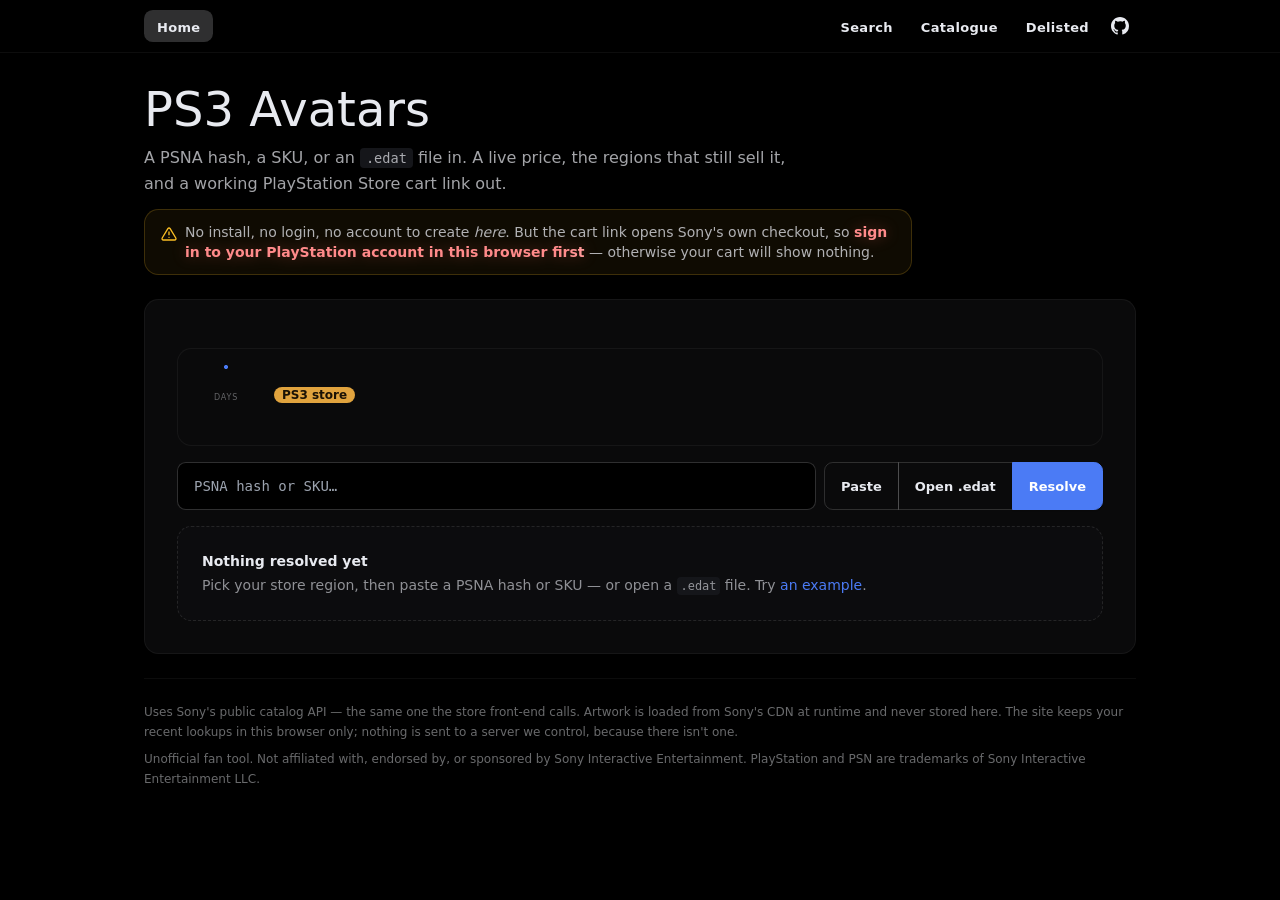
==== commit 815aab1a: "Revert "Merge branch 'ui/daisyui-revamp' into main" This reverts commit f29dda8327f079d4e3bd95631383" ====
--- a/site/index.html
+++ b/site/index.html
@@ -14,20 +14,15 @@
     <link rel="stylesheet" href="styles.css?v=__V__" />
     <link rel="icon" href="data:image/svg+xml,<svg xmlns='http://www.w3.org/2000/svg' viewBox='0 0 100 100'><text y='.9em' font-size='90'>🎮</text></svg>" />
   </head>
-  <body class="min-h-dvh bg-base-100 font-sans text-base-content antialiased selection:bg-primary/30 selection:text-white">
-    <header class="sticky top-0 z-30 border-b border-white/10 bg-base-100/80 backdrop-blur-md">
-      <div class="navbar mx-auto min-h-14 max-w-5xl px-4">
-        <div class="navbar-start gap-2">
-          <a class="btn btn-ghost btn-sm gap-2 px-2 font-display text-xs tracking-wider sm:text-sm" href="./">
-            <span class="inline-block h-2 w-2 rounded-full bg-primary shadow-[0_0_8px_#4b7bf5]"></span>
-            PS3 Avatars
-          </a>
-        </div>
-        <nav class="navbar-end gap-1" aria-label="Sections">
-          <a class="btn btn-primary btn-sm font-display text-[11px] tracking-wide sm:text-xs" href="./">Home</a>
-          <a class="btn btn-ghost btn-sm font-display text-[11px] tracking-wide sm:text-xs" href="search.html">Search</a>
-          <a class="btn btn-ghost btn-sm font-display text-[11px] tracking-wide sm:text-xs" href="catalog.html">Catalogue</a>
-          <a class="btn btn-ghost btn-sm font-display text-[11px] tracking-wide sm:text-xs" href="archive.html">Delisted</a>
+  <body class="min-h-dvh bg-base-100 font-sans text-base-content antialiased">
+    <header class="sticky top-0 z-30 border-b border-white/5 bg-black/75 backdrop-blur">
+      <div class="mx-auto flex max-w-5xl items-center gap-3 px-4 py-2.5">
+        <a class="btn btn-ghost btn-sm inline-flex shrink-0 items-center justify-center px-1.5 pt-[3px] font-display text-[11px] leading-none tracking-wide sm:px-3 sm:text-[13px] btn-active" href="./">Home</a>
+        <nav class="ml-auto flex min-w-0 items-center gap-0.5 overflow-x-auto" aria-label="Sections">
+
+          <a class="btn btn-ghost btn-sm inline-flex shrink-0 items-center justify-center px-1.5 pt-[3px] font-display text-[11px] leading-none tracking-wide sm:px-3 sm:text-[13px]" href="search.html">Search</a>
+          <a class="btn btn-ghost btn-sm inline-flex shrink-0 items-center justify-center px-1.5 pt-[3px] font-display text-[11px] leading-none tracking-wide sm:px-3 sm:text-[13px]" href="catalog.html">Catalogue</a>
+          <a class="btn btn-ghost btn-sm inline-flex shrink-0 items-center justify-center px-1.5 pt-[3px] font-display text-[11px] leading-none tracking-wide sm:px-3 sm:text-[13px]" href="archive.html">Delisted</a>
           <a class="btn btn-ghost btn-sm btn-circle" href="https://github.com/virlwing/psn-avatar-cart"
              target="_blank" rel="noopener noreferrer" aria-label="Source code on GitHub" title="Source on GitHub">
             <svg viewBox="0 0 16 16" width="18" height="18" aria-hidden="true" focusable="false">
@@ -46,17 +41,13 @@
 
     <main id="app" class="mx-auto flex max-w-5xl flex-col gap-6 px-4 pb-16 pt-8">
       <section class="flex flex-col gap-3">
-        <div class="flex flex-wrap items-center gap-2">
-          <span class="badge badge-primary badge-outline badge-sm font-mono uppercase tracking-wider">Static · No Login</span>
-          <span class="badge badge-ghost badge-sm font-mono">14 Stores</span>
-        </div>
-        <h1 class="font-display text-4xl leading-none tracking-tight md:text-5xl">PS3 Avatars</h1>
+        <h1 class="font-display text-4xl leading-none md:text-5xl">PS3 Avatars</h1>
         <p class="max-w-2xl text-base leading-relaxed text-base-content/70">
           A PSNA hash, a SKU, or an <code class="rounded bg-base-300 px-1.5 py-0.5 font-mono text-[0.85em]">.edat</code>
           file in. A live price, the regions that still sell it, and a working PlayStation Store cart link out.
         </p>
-        <div class="alert border border-warning/25 bg-warning/10 py-3 text-sm text-base-content/80 shadow-sm" role="note">
-          <svg class="h-5 w-5 shrink-0 text-warning" viewBox="0 0 24 24" fill="none" stroke="currentColor" stroke-width="2" aria-hidden="true">
+        <div class="flex max-w-3xl items-start gap-2 rounded-box border border-amber-400/20 bg-amber-400/[0.06] px-4 py-3 text-sm text-base-content/75" role="note">
+          <svg class="mt-1 h-4 w-4 shrink-0 text-amber-400" viewBox="0 0 24 24" fill="none" stroke="currentColor" stroke-width="2" aria-hidden="true">
             <path d="M12 9v4m0 4h.01M10.3 3.9 1.8 18a2 2 0 0 0 1.7 3h17a2 2 0 0 0 1.7-3L13.7 3.9a2 2 0 0 0-3.4 0Z" stroke-linecap="round" stroke-linejoin="round"/>
           </svg>
           <span>
@@ -68,25 +59,22 @@
         </div>
       </section>
 
-      <section class="card border border-white/10 bg-base-200 shadow-2xl" aria-label="Lookup">
-        <div class="card-body gap-5 p-5 sm:p-6">
-          <div class="flex flex-col gap-2">
-            <span class="text-[11px] font-semibold uppercase tracking-wider text-base-content/50">Store region</span>
-            <div id="chips" class="flex flex-wrap gap-1.5 rounded-box border border-white/5 bg-base-100/50 p-2" role="group" aria-label="Store region"></div>
-          </div>
+      <section class="card border border-white/5 bg-base-200 shadow-xl" aria-label="Lookup">
+        <div class="card-body gap-4">
+          <div id="chips" class="flex flex-wrap gap-1" role="group" aria-label="Store region"></div>
 
-          <div id="countdown" class="flex items-center gap-4 rounded-box border border-white/10 bg-base-300/50 p-4" role="timer" aria-live="off">
-            <div class="cd-ring radial-progress shrink-0 text-primary" style="--value:0;--size:4.25rem;--thickness:4px" role="progressbar" aria-label="Time elapsed until closure">
-              <span class="cd-days text-sm font-bold leading-none"></span>
-              <span class="mt-0.5 text-[8px] uppercase tracking-widest text-base-content/45">days</span>
+          <div id="countdown" class="flex items-center gap-4 rounded-box border border-white/5 bg-base-200 p-4" role="timer" aria-live="off">
+            <div class="cd-ring radial-progress shrink-0 text-primary" style="--value:0;--size:4rem;--thickness:4px" role="progressbar" aria-label="Time elapsed until closure">
+              <span class="cd-days text-sm font-semibold leading-none"></span>
+              <span class="mt-0.5 text-[8px] uppercase tracking-widest text-base-content/40">days</span>
             </div>
             <div class="min-w-0 flex-1">
               <div class="flex flex-wrap items-center gap-x-2 gap-y-1">
                 <span class="badge badge-warning badge-sm font-semibold">PS3 store</span>
-                <span class="cd-text text-[11px] uppercase tracking-wider text-base-content/65"></span>
+                <span class="cd-text text-[11px] uppercase tracking-wider text-base-content/60"></span>
               </div>
-              <p class="cd-clock counter-digits mt-1 text-sm font-medium text-base-content/90"></p>
-              <p class="cd-note mt-0.5 text-[11px] leading-snug text-base-content/45"></p>
+              <p class="cd-clock counter-digits mt-1 text-sm font-medium text-base-content/85"></p>
+              <p class="cd-note mt-0.5 text-[11px] leading-snug text-base-content/35"></p>
             </div>
           </div>
 
@@ -97,8 +85,8 @@
               spellcheck="false"
               autocomplete="off"
               autocapitalize="characters"
-              placeholder="Paste PSNA hash or SKU…"
-              class="input input-bordered w-full bg-base-100 font-mono text-sm focus:input-primary sm:flex-1"
+              placeholder="PSNA hash or SKU…"
+              class="input input-bordered w-full font-mono text-sm sm:flex-1"
             />
             <div class="join w-full sm:w-auto">
               <button id="paste" class="btn btn-outline join-item flex-1 border-white/15 text-[13px] sm:flex-none" type="button" title="Read from clipboard">Paste</button>
@@ -110,8 +98,8 @@
 
           <div id="message" class="hidden" role="status" aria-live="polite"></div>
 
-          <article id="card" class="rounded-box border border-dashed border-white/15 bg-base-300/30" aria-live="polite">
-            <div class="flex flex-col items-start gap-2 p-6">
+          <article id="card" class="rounded-box border border-dashed border-white/10 bg-base-300/30" aria-live="polite">
+            <div class="flex flex-col gap-1 p-6">
               <strong class="text-sm">Nothing resolved yet</strong>
               <span class="text-sm text-base-content/60">
                 Pick your store region, then paste a PSNA hash or SKU — or open a <code class="rounded bg-base-300 px-1 py-0.5 font-mono text-[0.85em]">.edat</code> file.
@@ -120,32 +108,30 @@
             </div>
           </article>
 
-          <div id="permalink" class="hidden flex-wrap items-center gap-2 rounded-box border border-white/10 bg-base-100/60 px-3 py-2">
-            <span class="badge badge-ghost badge-xs uppercase tracking-wider">Permalink</span>
-            <code id="permalink-url" class="truncate font-mono text-xs text-base-content/75"></code>
+          <div id="permalink" class="hidden flex-wrap items-center gap-2 rounded-box border border-white/5 bg-base-300/40 px-3 py-2">
+            <span class="text-[10px] uppercase tracking-wider text-base-content/50">Shareable link</span>
+            <code id="permalink-url" class="font-mono text-xs text-base-content/70"></code>
             <button id="permalink-copy" class="btn btn-ghost btn-xs ml-auto" type="button">Copy</button>
           </div>
         </div>
       </section>
 
       <section id="regions" class="hidden flex-col gap-3" aria-label="Regional availability">
-        <div class="flex items-center justify-between gap-3">
+        <div class="flex items-baseline justify-between gap-3">
           <h2 class="font-display text-2xl">Where it's still sold</h2>
-          <span id="regions-summary" class="badge badge-neutral badge-sm font-mono"></span>
+          <span id="regions-summary" class="text-xs text-base-content/50"></span>
         </div>
-        <div class="card overflow-x-auto border border-white/10 bg-base-200 shadow-lg">
-          <table class="table table-zebra table-sm">
+        <div class="overflow-x-auto rounded-box border border-white/5">
+          <table class="table table-sm">
             <thead>
-              <tr class="border-white/10 text-xs uppercase tracking-wider text-base-content/50">
-                <th>Region</th><th>Status</th><th>Price</th><th></th>
-              </tr>
+              <tr><th>Region</th><th>Status</th><th>Price</th><th></th></tr>
             </thead>
             <tbody id="regions-body"></tbody>
           </table>
         </div>
         <p class="text-xs leading-relaxed text-base-content/50">
           Prices are in each store's own currency, so they aren't directly comparable.
-          <span class="badge badge-warning badge-xs align-middle">same avatar</span> marks a match found by name — the
+          <span class="badge badge-warning badge-xs align-middle"></span> marks a match found by name — the
           same artwork sold under a different product ID in that region.
         </p>
       </section>
--- a/site/styles.css
+++ b/site/styles.css
@@ -1,3 +1,3 @@
 @font-face{font-family:Homoarakhn;src:url(fonts/homoarakhn.ttf) format("truetype");font-weight:400;font-style:normal;font-display:swap}@font-face{font-family:Orbitron;src:url(fonts/orbitron.woff2) format("woff2");font-weight:400 900;font-style:normal;font-display:swap}*,:after,:before{--tw-border-spacing-x:0;--tw-border-spacing-y:0;--tw-translate-x:0;--tw-translate-y:0;--tw-rotate:0;--tw-skew-x:0;--tw-skew-y:0;--tw-scale-x:1;--tw-scale-y:1;--tw-pan-x: ;--tw-pan-y: ;--tw-pinch-zoom: ;--tw-scroll-snap-strictness:proximity;--tw-gradient-from-position: ;--tw-gradient-via-position: ;--tw-gradient-to-position: ;--tw-ordinal: ;--tw-slashed-zero: ;--tw-numeric-figure: ;--tw-numeric-spacing: ;--tw-numeric-fraction: ;--tw-ring-inset: ;--tw-ring-offset-width:0px;--tw-ring-offset-color:#fff;--tw-ring-color:rgba(59,130,246,.5);--tw-ring-offset-shadow:0 0 #0000;--tw-ring-shadow:0 0 #0000;--tw-shadow:0 0 #0000;--tw-shadow-colored:0 0 #0000;--tw-blur: ;--tw-brightness: ;--tw-contrast: ;--tw-grayscale: ;--tw-hue-rotate: ;--tw-invert: ;--tw-saturate: ;--tw-sepia: ;--tw-drop-shadow: ;--tw-backdrop-blur: ;--tw-backdrop-brightness: ;--tw-backdrop-contrast: ;--tw-backdrop-grayscale: ;--tw-backdrop-hue-rotate: ;--tw-backdrop-invert: ;--tw-backdrop-opacity: ;--tw-backdrop-saturate: ;--tw-backdrop-sepia: ;--tw-contain-size: ;--tw-contain-layout: ;--tw-contain-paint: ;--tw-contain-style: }::backdrop{--tw-border-spacing-x:0;--tw-border-spacing-y:0;--tw-translate-x:0;--tw-translate-y:0;--tw-rotate:0;--tw-skew-x:0;--tw-skew-y:0;--tw-scale-x:1;--tw-scale-y:1;--tw-pan-x: ;--tw-pan-y: ;--tw-pinch-zoom: ;--tw-scroll-snap-strictness:proximity;--tw-gradient-from-position: ;--tw-gradient-via-position: ;--tw-gradient-to-position: ;--tw-ordinal: ;--tw-slashed-zero: ;--tw-numeric-figure: ;--tw-numeric-spacing: ;--tw-numeric-fraction: ;--tw-ring-inset: ;--tw-ring-offset-width:0px;--tw-ring-offset-color:#fff;--tw-ring-color:rgba(59,130,246,.5);--tw-ring-offset-shadow:0 0 #0000;--tw-ring-shadow:0 0 #0000;--tw-shadow:0 0 #0000;--tw-shadow-colored:0 0 #0000;--tw-blur: ;--tw-brightness: ;--tw-contrast: ;--tw-grayscale: ;--tw-hue-rotate: ;--tw-invert: ;--tw-saturate: ;--tw-sepia: ;--tw-drop-shadow: ;--tw-backdrop-blur: ;--tw-backdrop-brightness: ;--tw-backdrop-contrast: ;--tw-backdrop-grayscale: ;--tw-backdrop-hue-rotate: ;--tw-backdrop-invert: ;--tw-backdrop-opacity: ;--tw-backdrop-saturate: ;--tw-backdrop-sepia: ;--tw-contain-size: ;--tw-contain-layout: ;--tw-contain-paint: ;--tw-contain-style: }
 
-/*! tailwindcss v3.4.19 | MIT License | https://tailwindcss.com*/*,:after,:before{box-sizing:border-box;border:0 solid #e5e7eb}:after,:before{--tw-content:""}:host,html{line-height:1.5;-webkit-text-size-adjust:100%;-moz-tab-size:4;-o-tab-size:4;tab-size:4;font-family:-apple-system,BlinkMacSystemFont,Segoe UI,system-ui,sans-serif;font-feature-settings:normal;font-variation-settings:normal;-webkit-tap-highlight-color:transparent}body{margin:0;line-height:inherit}hr{height:0;color:inherit;border-top-width:1px}abbr:where([title]){-webkit-text-decoration:underline dotted;text-decoration:underline dotted}h1,h2,h3,h4,h5,h6{font-size:inherit;font-weight:inherit}a{color:inherit;text-decoration:inherit}b,strong{font-weight:bolder}code,kbd,pre,samp{font-family:ui-monospace,SF Mono,Menlo,Consolas,monospace;font-feature-settings:normal;font-variation-settings:normal;font-size:1em}small{font-size:80%}sub,sup{font-size:75%;line-height:0;position:relative;vertical-align:baseline}sub{bottom:-.25em}sup{top:-.5em}table{text-indent:0;border-color:inherit;border-collapse:collapse}button,input,optgroup,select,textarea{font-family:inherit;font-feature-settings:inherit;font-variation-settings:inherit;font-size:100%;font-weight:inherit;line-height:inherit;letter-spacing:inherit;color:inherit;margin:0;padding:0}button,select{text-transform:none}button,input:where([type=button]),input:where([type=reset]),input:where([type=submit]){-webkit-appearance:button;background-color:transparent;background-image:none}:-moz-focusring{outline:auto}:-moz-ui-invalid{box-shadow:none}progress{vertical-align:baseline}::-webkit-inner-spin-button,::-webkit-outer-spin-button{height:auto}[type=search]{-webkit-appearance:textfield;outline-offset:-2px}::-webkit-search-decoration{-webkit-appearance:none}::-webkit-file-upload-button{-webkit-appearance:button;font:inherit}summary{display:list-item}blockquote,dd,dl,figure,h1,h2,h3,h4,h5,h6,hr,p,pre{margin:0}fieldset{margin:0}fieldset,legend{padding:0}menu,ol,ul{list-style:none;margin:0;padding:0}dialog{padding:0}textarea{resize:vertical}input::-moz-placeholder,textarea::-moz-placeholder{opacity:1;color:#9ca3af}input::placeholder,textarea::placeholder{opacity:1;color:#9ca3af}[role=button],button{cursor:pointer}:disabled{cursor:default}audio,canvas,embed,iframe,img,object,svg,video{display:block;vertical-align:middle}img,video{max-width:100%;height:auto}[hidden]:where(:not([hidden=until-found])){display:none}:root,[data-theme]{background-color:var(--fallback-b1,oklch(var(--b1)/1));color:var(--fallback-bc,oklch(var(--bc)/1))}@supports not (color:oklch(0% 0 0)){:root{color-scheme:light;--fallback-p:#491eff;--fallback-pc:#d4dbff;--fallback-s:#ff41c7;--fallback-sc:#fff9fc;--fallback-a:#00cfbd;--fallback-ac:#00100d;--fallback-n:#2b3440;--fallback-nc:#d7dde4;--fallback-b1:#fff;--fallback-b2:#e5e6e6;--fallback-b3:#e5e6e6;--fallback-bc:#1f2937;--fallback-in:#00b3f0;--fallback-inc:#000;--fallback-su:#00ca92;--fallback-suc:#000;--fallback-wa:#ffc22d;--fallback-wac:#000;--fallback-er:#ff6f70;--fallback-erc:#000}@media (prefers-color-scheme:dark){:root{color-scheme:dark;--fallback-p:#7582ff;--fallback-pc:#050617;--fallback-s:#ff71cf;--fallback-sc:#190211;--fallback-a:#00c7b5;--fallback-ac:#000e0c;--fallback-n:#2a323c;--fallback-nc:#a6adbb;--fallback-b1:#1d232a;--fallback-b2:#191e24;--fallback-b3:#15191e;--fallback-bc:#a6adbb;--fallback-in:#00b3f0;--fallback-inc:#000;--fallback-su:#00ca92;--fallback-suc:#000;--fallback-wa:#ffc22d;--fallback-wac:#000;--fallback-er:#ff6f70;--fallback-erc:#000}}}html{-webkit-tap-highlight-color:transparent}*{scrollbar-color:color-mix(in oklch,currentColor 35%,transparent) transparent}:hover{scrollbar-color:color-mix(in oklch,currentColor 60%,transparent) transparent}:root{color-scheme:dark;--animation-input:.2s;--btn-focus-scale:0.95;--tab-border:1px;--b1:0% 0 0;--b2:14.5249% 0.002132 286.13134;--b3:20.0874% 0.008119 274.502992;--bc:93.7243% 0.008351 271.325306;--p:61.4284% 0.190243 265.088087;--pc:100% 0 0;--s:75.6085% 0.134728 76.325905;--sc:18.8596% 0.027762 79.799161;--a:72.3152% 0.1429 265.380966;--ac:13.4851% 0.019297 264.32384;--n:21.5013% 0.016051 273.989794;--nc:84.2304% 0.015873 269.958049;--in:61.4284% 0.190243 265.088087;--inc:100% 0 0;--su:80.0349% 0.18206 151.711031;--suc:17.621% 0.033579 154.804385;--wa:75.6085% 0.134728 76.325905;--wac:18.8596% 0.027762 79.799161;--er:64.3645% 0.165614 22.920631;--erc:100% 0 0;--rounded-box:0.9rem;--rounded-btn:0.55rem;--rounded-badge:999px;--animation-btn:0.15s;--btn-text-case:none;--border-btn:1px;--tab-radius:0.5rem}.container{width:100%}@media (min-width:640px){.container{max-width:640px}}@media (min-width:768px){.container{max-width:768px}}@media (min-width:1024px){.container{max-width:1024px}}@media (min-width:1280px){.container{max-width:1280px}}@media (min-width:1536px){.container{max-width:1536px}}.alert{display:grid;width:100%;grid-auto-flow:row;align-content:flex-start;align-items:center;justify-items:center;gap:1rem;text-align:center;border-radius:var(--rounded-box,1rem);border-width:1px;--tw-border-opacity:1;border-color:var(--fallback-b2,oklch(var(--b2)/var(--tw-border-opacity)));padding:1rem;--tw-text-opacity:1;color:var(--fallback-bc,oklch(var(--bc)/var(--tw-text-opacity)));--alert-bg:var(--fallback-b2,oklch(var(--b2)/1));--alert-bg-mix:var(--fallback-b1,oklch(var(--b1)/1));background-color:var(--alert-bg)}@media (min-width:640px){.alert{grid-auto-flow:column;grid-template-columns:auto minmax(auto,1fr);justify-items:start;text-align:start}}.avatar{position:relative;display:inline-flex}.avatar>div{display:block;aspect-ratio:1/1;overflow:hidden}.avatar img{height:100%;width:100%;-o-object-fit:cover;object-fit:cover}.avatar.placeholder>div{display:flex;align-items:center;justify-content:center}.badge{display:inline-flex;align-items:center;justify-content:center;transition-property:color,background-color,border-color,text-decoration-color,fill,stroke,opacity,box-shadow,transform,filter,-webkit-backdrop-filter;transition-property:color,background-color,border-color,text-decoration-color,fill,stroke,opacity,box-shadow,transform,filter,backdrop-filter;transition-property:color,background-color,border-color,text-decoration-color,fill,stroke,opacity,box-shadow,transform,filter,backdrop-filter,-webkit-backdrop-filter;transition-timing-function:cubic-bezier(.4,0,.2,1);transition-timing-function:cubic-bezier(0,0,.2,1);transition-duration:.2s;height:1.25rem;font-size:.875rem;line-height:1.25rem;width:-moz-fit-content;width:fit-content;padding-left:.563rem;padding-right:.563rem;border-radius:var(--rounded-badge,1.9rem);border-width:1px;--tw-border-opacity:1;border-color:var(--fallback-b2,oklch(var(--b2)/var(--tw-border-opacity)));--tw-bg-opacity:1;background-color:var(--fallback-b1,oklch(var(--b1)/var(--tw-bg-opacity)));--tw-text-opacity:1;color:var(--fallback-bc,oklch(var(--bc)/var(--tw-text-opacity)))}@media (hover:hover){.link-hover:hover{text-decoration-line:underline}.label a:hover{--tw-text-opacity:1;color:var(--fallback-bc,oklch(var(--bc)/var(--tw-text-opacity)))}.table tr.hover:hover,.table tr.hover:nth-child(2n):hover{--tw-bg-opacity:1;background-color:var(--fallback-b2,oklch(var(--b2)/var(--tw-bg-opacity)))}.table-zebra tr.hover:hover,.table-zebra tr.hover:nth-child(2n):hover{--tw-bg-opacity:1;background-color:var(--fallback-b3,oklch(var(--b3)/var(--tw-bg-opacity)))}}.btn{display:inline-flex;height:3rem;min-height:3rem;flex-shrink:0;cursor:pointer;-webkit-user-select:none;-moz-user-select:none;user-select:none;flex-wrap:wrap;align-items:center;justify-content:center;border-radius:var(--rounded-btn,.5rem);border-color:transparent;border-color:oklch(var(--btn-color,var(--b2))/var(--tw-border-opacity));padding-left:1rem;padding-right:1rem;text-align:center;font-size:.875rem;line-height:1em;gap:.5rem;font-weight:600;text-decoration-line:none;transition-duration:.2s;transition-timing-function:cubic-bezier(0,0,.2,1);border-width:var(--border-btn,1px);transition-property:color,background-color,border-color,opacity,box-shadow,transform;--tw-text-opacity:1;color:var(--fallback-bc,oklch(var(--bc)/var(--tw-text-opacity)));--tw-shadow:0 1px 2px 0 rgba(0,0,0,.05);--tw-shadow-colored:0 1px 2px 0 var(--tw-shadow-color);box-shadow:var(--tw-ring-offset-shadow,0 0 #0000),var(--tw-ring-shadow,0 0 #0000),var(--tw-shadow);outline-color:var(--fallback-bc,oklch(var(--bc)/1));background-color:oklch(var(--btn-color,var(--b2))/var(--tw-bg-opacity));--tw-bg-opacity:1;--tw-border-opacity:1}.btn-disabled,.btn:disabled,.btn[disabled]{pointer-events:none}.btn-circle{height:3rem;width:3rem;border-radius:9999px;padding:0}:where(.btn:is(input[type=checkbox])),:where(.btn:is(input[type=radio])){width:auto;-webkit-appearance:none;-moz-appearance:none;appearance:none}.btn:is(input[type=checkbox]):after,.btn:is(input[type=radio]):after{--tw-content:attr(aria-label);content:var(--tw-content)}.card{position:relative;display:flex;flex-direction:column;border-radius:var(--rounded-box,1rem)}.card:focus{outline:2px solid transparent;outline-offset:2px}.card-body{display:flex;flex:1 1 auto;flex-direction:column;padding:var(--padding-card,2rem);gap:.5rem}.card-body :where(p){flex-grow:1}.card-actions{display:flex;flex-wrap:wrap;align-items:flex-start;gap:.5rem}.card figure{display:flex;align-items:center;justify-content:center}.card.image-full{display:grid}.card.image-full:before{position:relative;content:"";z-index:10;border-radius:var(--rounded-box,1rem);--tw-bg-opacity:1;background-color:var(--fallback-n,oklch(var(--n)/var(--tw-bg-opacity)));opacity:.75}.card.image-full:before,.card.image-full>*{grid-column-start:1;grid-row-start:1}.card.image-full>figure img{height:100%;-o-object-fit:cover;object-fit:cover}.card.image-full>.card-body{position:relative;z-index:20;--tw-text-opacity:1;color:var(--fallback-nc,oklch(var(--nc)/var(--tw-text-opacity)))}:root .countdown{line-height:1em}.countdown{display:inline-flex}.countdown>*{height:1em;display:inline-block;overflow-y:hidden}.countdown>:before{position:relative;content:"00\A 01\A 02\A 03\A 04\A 05\A 06\A 07\A 08\A 09\A 10\A 11\A 12\A 13\A 14\A 15\A 16\A 17\A 18\A 19\A 20\A 21\A 22\A 23\A 24\A 25\A 26\A 27\A 28\A 29\A 30\A 31\A 32\A 33\A 34\A 35\A 36\A 37\A 38\A 39\A 40\A 41\A 42\A 43\A 44\A 45\A 46\A 47\A 48\A 49\A 50\A 51\A 52\A 53\A 54\A 55\A 56\A 57\A 58\A 59\A 60\A 61\A 62\A 63\A 64\A 65\A 66\A 67\A 68\A 69\A 70\A 71\A 72\A 73\A 74\A 75\A 76\A 77\A 78\A 79\A 80\A 81\A 82\A 83\A 84\A 85\A 86\A 87\A 88\A 89\A 90\A 91\A 92\A 93\A 94\A 95\A 96\A 97\A 98\A 99\A";white-space:pre;top:calc(var(--value)*-1em);text-align:center;transition:all 1s cubic-bezier(1,0,0,1)}.divider{display:flex;flex-direction:row;align-items:center;align-self:stretch;margin-top:1rem;margin-bottom:1rem;height:1rem;white-space:nowrap}.divider:after,.divider:before{height:.125rem;width:100%;flex-grow:1;--tw-content:"";content:var(--tw-content);background-color:var(--fallback-bc,oklch(var(--bc)/.1))}@media (hover:hover){.btm-nav>.disabled:hover,.btm-nav>[disabled]:hover{pointer-events:none;--tw-border-opacity:0;background-color:var(--fallback-n,oklch(var(--n)/var(--tw-bg-opacity)));--tw-bg-opacity:0.1;color:var(--fallback-bc,oklch(var(--bc)/var(--tw-text-opacity)));--tw-text-opacity:0.2}.btn:hover{--tw-border-opacity:1;border-color:var(--fallback-b3,oklch(var(--b3)/var(--tw-border-opacity)));--tw-bg-opacity:1;background-color:var(--fallback-b3,oklch(var(--b3)/var(--tw-bg-opacity)))}@supports (color:color-mix(in oklab,black,black)){.btn:hover{background-color:color-mix(in oklab,oklch(var(--btn-color,var(--b2))/var(--tw-bg-opacity,1)) 90%,#000);border-color:color-mix(in oklab,oklch(var(--btn-color,var(--b2))/var(--tw-border-opacity,1)) 90%,#000)}}@supports not (color:oklch(0% 0 0)){.btn:hover{background-color:var(--btn-color,var(--fallback-b2));border-color:var(--btn-color,var(--fallback-b2))}}.btn.glass:hover{--glass-opacity:25%;--glass-border-opacity:15%}.btn-ghost:hover{border-color:transparent}@supports (color:oklch(0% 0 0)){.btn-ghost:hover{background-color:var(--fallback-bc,oklch(var(--bc)/.2))}}.btn-outline:hover{--tw-border-opacity:1;border-color:var(--fallback-bc,oklch(var(--bc)/var(--tw-border-opacity)));--tw-bg-opacity:1;background-color:var(--fallback-bc,oklch(var(--bc)/var(--tw-bg-opacity)));--tw-text-opacity:1;color:var(--fallback-b1,oklch(var(--b1)/var(--tw-text-opacity)))}.btn-outline.btn-primary:hover{--tw-text-opacity:1;color:var(--fallback-pc,oklch(var(--pc)/var(--tw-text-opacity)))}@supports (color:color-mix(in oklab,black,black)){.btn-outline.btn-primary:hover{background-color:color-mix(in oklab,var(--fallback-p,oklch(var(--p)/1)) 90%,#000);border-color:color-mix(in oklab,var(--fallback-p,oklch(var(--p)/1)) 90%,#000)}}.btn-outline.btn-secondary:hover{--tw-text-opacity:1;color:var(--fallback-sc,oklch(var(--sc)/var(--tw-text-opacity)))}@supports (color:color-mix(in oklab,black,black)){.btn-outline.btn-secondary:hover{background-color:color-mix(in oklab,var(--fallback-s,oklch(var(--s)/1)) 90%,#000);border-color:color-mix(in oklab,var(--fallback-s,oklch(var(--s)/1)) 90%,#000)}}.btn-outline.btn-accent:hover{--tw-text-opacity:1;color:var(--fallback-ac,oklch(var(--ac)/var(--tw-text-opacity)))}@supports (color:color-mix(in oklab,black,black)){.btn-outline.btn-accent:hover{background-color:color-mix(in oklab,var(--fallback-a,oklch(var(--a)/1)) 90%,#000);border-color:color-mix(in oklab,var(--fallback-a,oklch(var(--a)/1)) 90%,#000)}}.btn-outline.btn-success:hover{--tw-text-opacity:1;color:var(--fallback-suc,oklch(var(--suc)/var(--tw-text-opacity)))}@supports (color:color-mix(in oklab,black,black)){.btn-outline.btn-success:hover{background-color:color-mix(in oklab,var(--fallback-su,oklch(var(--su)/1)) 90%,#000);border-color:color-mix(in oklab,var(--fallback-su,oklch(var(--su)/1)) 90%,#000)}}.btn-outline.btn-info:hover{--tw-text-opacity:1;color:var(--fallback-inc,oklch(var(--inc)/var(--tw-text-opacity)))}@supports (color:color-mix(in oklab,black,black)){.btn-outline.btn-info:hover{background-color:color-mix(in oklab,var(--fallback-in,oklch(var(--in)/1)) 90%,#000);border-color:color-mix(in oklab,var(--fallback-in,oklch(var(--in)/1)) 90%,#000)}}.btn-outline.btn-warning:hover{--tw-text-opacity:1;color:var(--fallback-wac,oklch(var(--wac)/var(--tw-text-opacity)))}@supports (color:color-mix(in oklab,black,black)){.btn-outline.btn-warning:hover{background-color:color-mix(in oklab,var(--fallback-wa,oklch(var(--wa)/1)) 90%,#000);border-color:color-mix(in oklab,var(--fallback-wa,oklch(var(--wa)/1)) 90%,#000)}}.btn-outline.btn-error:hover{--tw-text-opacity:1;color:var(--fallback-erc,oklch(var(--erc)/var(--tw-text-opacity)))}@supports (color:color-mix(in oklab,black,black)){.btn-outline.btn-error:hover{background-color:color-mix(in oklab,var(--fallback-er,oklch(var(--er)/1)) 90%,#000);border-color:color-mix(in oklab,var(--fallback-er,oklch(var(--er)/1)) 90%,#000)}}.btn-disabled:hover,.btn:disabled:hover,.btn[disabled]:hover{--tw-border-opacity:0;background-color:var(--fallback-n,oklch(var(--n)/var(--tw-bg-opacity)));--tw-bg-opacity:0.2;color:var(--fallback-bc,oklch(var(--bc)/var(--tw-text-opacity)));--tw-text-opacity:0.2}@supports (color:color-mix(in oklab,black,black)){.btn:is(input[type=checkbox]:checked):hover,.btn:is(input[type=radio]:checked):hover{background-color:color-mix(in oklab,var(--fallback-p,oklch(var(--p)/1)) 90%,#000);border-color:color-mix(in oklab,var(--fallback-p,oklch(var(--p)/1)) 90%,#000)}}}.footer{width:100%;grid-auto-flow:row;-moz-column-gap:1rem;column-gap:1rem;row-gap:2.5rem;font-size:.875rem;line-height:1.25rem}.footer,.footer>*{display:grid;place-items:start}.footer>*{gap:.5rem}@media (min-width:48rem){.footer{grid-auto-flow:column}.footer-center{grid-auto-flow:row dense}}.label{display:flex;-webkit-user-select:none;-moz-user-select:none;user-select:none;align-items:center;justify-content:space-between;padding:.5rem .25rem}.\!input{flex-shrink:1!important;-webkit-appearance:none!important;-moz-appearance:none!important;appearance:none!important;height:3rem!important;padding-left:1rem!important;padding-right:1rem!important;font-size:1rem!important;line-height:2!important;line-height:1.5rem!important;border-radius:var(--rounded-btn,.5rem)!important;border-width:1px!important;border-color:transparent!important;--tw-bg-opacity:1!important;background-color:var(--fallback-b1,oklch(var(--b1)/var(--tw-bg-opacity)))!important}.input{flex-shrink:1;-webkit-appearance:none;-moz-appearance:none;appearance:none;height:3rem;padding-left:1rem;padding-right:1rem;font-size:1rem;line-height:2;line-height:1.5rem;border-radius:var(--rounded-btn,.5rem);border-width:1px;border-color:transparent;--tw-bg-opacity:1;background-color:var(--fallback-b1,oklch(var(--b1)/var(--tw-bg-opacity)))}.\!input[type=number]::-webkit-inner-spin-button{margin-top:-1rem!important;margin-bottom:-1rem!important;margin-inline-end:-1rem!important}.input-md[type=number]::-webkit-inner-spin-button,.input[type=number]::-webkit-inner-spin-button{margin-top:-1rem;margin-bottom:-1rem;margin-inline-end:-1rem}.join{display:inline-flex;align-items:stretch;border-radius:var(--rounded-btn,.5rem)}.join :where(.join-item){border-start-end-radius:0;border-end-end-radius:0;border-end-start-radius:0;border-start-start-radius:0}.join .join-item:not(:first-child):not(:last-child),.join :not(:first-child):not(:last-child) .join-item{border-start-end-radius:0;border-end-end-radius:0;border-end-start-radius:0;border-start-start-radius:0}.join .join-item:first-child:not(:last-child),.join :first-child:not(:last-child) .join-item{border-start-end-radius:0;border-end-end-radius:0}.join .dropdown .join-item:first-child:not(:last-child),.join :first-child:not(:last-child) .dropdown .join-item{border-start-end-radius:inherit;border-end-end-radius:inherit}.join :where(.join-item:first-child:not(:last-child)),.join :where(:first-child:not(:last-child) .join-item){border-end-start-radius:inherit;border-start-start-radius:inherit}.join .join-item:last-child:not(:first-child),.join :last-child:not(:first-child) .join-item{border-end-start-radius:0;border-start-start-radius:0}.join :where(.join-item:last-child:not(:first-child)),.join :where(:last-child:not(:first-child) .join-item){border-start-end-radius:inherit;border-end-end-radius:inherit}@supports not selector(:has(*)){:where(.join *){border-radius:inherit}}@supports selector(:has(*)){:where(.join :has(.join-item)){border-radius:inherit}}.link{cursor:pointer;text-decoration-line:underline}.link-hover{text-decoration-line:none}.menu li.disabled{cursor:not-allowed;-webkit-user-select:none;-moz-user-select:none;user-select:none;color:var(--fallback-bc,oklch(var(--bc)/.3))}:where(.menu li) .badge{justify-self:end}.navbar{display:flex;align-items:center;padding:var(--navbar-padding,.5rem);min-height:4rem;width:100%}:where(.navbar>:not(script,style)){display:inline-flex;align-items:center}.navbar-start{width:50%;justify-content:flex-start}.navbar-end{width:50%;justify-content:flex-end}.radial-progress{position:relative;display:inline-grid;height:var(--size);width:var(--size);place-content:center;border-radius:9999px;background-color:transparent;vertical-align:middle;box-sizing:content-box;--value:0;--size:5rem;--thickness:calc(var(--size)/10)}.radial-progress::-moz-progress-bar{-moz-appearance:none;appearance:none;background-color:transparent}.radial-progress::-webkit-progress-bar,.radial-progress::-webkit-progress-value{-webkit-appearance:none;appearance:none;background-color:transparent}.radial-progress:after,.radial-progress:before{position:absolute;border-radius:9999px;content:""}.radial-progress:before{inset:0;background:radial-gradient(farthest-side,currentColor 98%,#0000) top/var(--thickness) var(--thickness) no-repeat,conic-gradient(currentColor calc(var(--value)*1%),#0000 0);-webkit-mask:radial-gradient(farthest-side,#0000 calc(99% - var(--thickness)),#000 calc(100% - var(--thickness)));mask:radial-gradient(farthest-side,#0000 calc(99% - var(--thickness)),#000 calc(100% - var(--thickness)))}.radial-progress:after{inset:calc(50% - var(--thickness)/2);transform:rotate(calc(var(--value)*3.6deg - 90deg)) translate(calc(var(--size)/2 - 50%));background-color:currentColor}.select{display:inline-flex;cursor:pointer;-webkit-user-select:none;-moz-user-select:none;user-select:none;-webkit-appearance:none;-moz-appearance:none;appearance:none;height:3rem;min-height:3rem;padding-inline-start:1rem;padding-inline-end:2.5rem;font-size:.875rem;line-height:1.25rem;line-height:2;border-radius:var(--rounded-btn,.5rem);border-width:1px;border-color:transparent;--tw-bg-opacity:1;background-color:var(--fallback-b1,oklch(var(--b1)/var(--tw-bg-opacity)));background-image:linear-gradient(45deg,transparent 50%,currentColor 0),linear-gradient(135deg,currentColor 50%,transparent 0);background-position:calc(100% - 20px) calc(1px + 50%),calc(100% - 16.1px) calc(1px + 50%);background-size:4px 4px,4px 4px;background-repeat:no-repeat}.select[multiple]{height:auto}.steps .step{display:grid;grid-template-columns:repeat(1,minmax(0,1fr));grid-template-columns:auto;grid-template-rows:repeat(2,minmax(0,1fr));grid-template-rows:40px 1fr;place-items:center;text-align:center;min-width:4rem}.table{position:relative;width:100%;border-radius:var(--rounded-box,1rem);text-align:left;font-size:.875rem;line-height:1.25rem}.table :where(.table-pin-rows thead tr){position:sticky;top:0;z-index:1;--tw-bg-opacity:1;background-color:var(--fallback-b1,oklch(var(--b1)/var(--tw-bg-opacity)))}.table :where(.table-pin-rows tfoot tr){position:sticky;bottom:0;z-index:1;--tw-bg-opacity:1;background-color:var(--fallback-b1,oklch(var(--b1)/var(--tw-bg-opacity)))}.table :where(.table-pin-cols tr th){position:sticky;left:0;right:0;--tw-bg-opacity:1;background-color:var(--fallback-b1,oklch(var(--b1)/var(--tw-bg-opacity)))}.table-zebra tbody tr:nth-child(2n) :where(.table-pin-cols tr th){--tw-bg-opacity:1;background-color:var(--fallback-b2,oklch(var(--b2)/var(--tw-bg-opacity)))}.textarea{min-height:3rem;flex-shrink:1;padding:.5rem 1rem;font-size:.875rem;line-height:1.25rem;line-height:2;border-radius:var(--rounded-btn,.5rem);border-width:1px;border-color:transparent;--tw-bg-opacity:1;background-color:var(--fallback-b1,oklch(var(--b1)/var(--tw-bg-opacity)))}.toggle{flex-shrink:0;--tglbg:var(--fallback-b1,oklch(var(--b1)/1));--handleoffset:1.5rem;--handleoffsetcalculator:calc(var(--handleoffset)*-1);--togglehandleborder:0 0;height:1.5rem;width:3rem;cursor:pointer;-webkit-appearance:none;-moz-appearance:none;appearance:none;border-radius:var(--rounded-badge,1.9rem);border-width:1px;border-color:currentColor;background-color:currentColor;color:var(--fallback-bc,oklch(var(--bc)/.5));transition:background,box-shadow var(--animation-input,.2s) ease-out;box-shadow:var(--handleoffsetcalculator) 0 0 2px var(--tglbg) inset,0 0 0 2px var(--tglbg) inset,var(--togglehandleborder)}.alert-info{border-color:var(--fallback-in,oklch(var(--in)/.2));--tw-text-opacity:1;color:var(--fallback-inc,oklch(var(--inc)/var(--tw-text-opacity)));--alert-bg:var(--fallback-in,oklch(var(--in)/1));--alert-bg-mix:var(--fallback-b1,oklch(var(--b1)/1))}.alert-error{border-color:var(--fallback-er,oklch(var(--er)/.2));--tw-text-opacity:1;color:var(--fallback-erc,oklch(var(--erc)/var(--tw-text-opacity)));--alert-bg:var(--fallback-er,oklch(var(--er)/1));--alert-bg-mix:var(--fallback-b1,oklch(var(--b1)/1))}.avatar-group :where(.avatar){overflow:hidden;border-radius:9999px;border-width:4px;--tw-border-opacity:1;border-color:var(--fallback-b1,oklch(var(--b1)/var(--tw-border-opacity)))}.badge-neutral{border-color:var(--fallback-n,oklch(var(--n)/var(--tw-border-opacity)));background-color:var(--fallback-n,oklch(var(--n)/var(--tw-bg-opacity)));color:var(--fallback-nc,oklch(var(--nc)/var(--tw-text-opacity)))}.badge-neutral,.badge-primary{--tw-border-opacity:1;--tw-bg-opacity:1;--tw-text-opacity:1}.badge-primary{border-color:var(--fallback-p,oklch(var(--p)/var(--tw-border-opacity)));background-color:var(--fallback-p,oklch(var(--p)/var(--tw-bg-opacity)));color:var(--fallback-pc,oklch(var(--pc)/var(--tw-text-opacity)))}.badge-success{background-color:var(--fallback-su,oklch(var(--su)/var(--tw-bg-opacity)));color:var(--fallback-suc,oklch(var(--suc)/var(--tw-text-opacity)))}.badge-success,.badge-warning{border-color:transparent;--tw-bg-opacity:1;--tw-text-opacity:1}.badge-warning{background-color:var(--fallback-wa,oklch(var(--wa)/var(--tw-bg-opacity)));color:var(--fallback-wac,oklch(var(--wac)/var(--tw-text-opacity)))}.badge-error{border-color:transparent;--tw-bg-opacity:1;background-color:var(--fallback-er,oklch(var(--er)/var(--tw-bg-opacity)));--tw-text-opacity:1;color:var(--fallback-erc,oklch(var(--erc)/var(--tw-text-opacity)))}.badge-ghost{--tw-border-opacity:1;border-color:var(--fallback-b2,oklch(var(--b2)/var(--tw-border-opacity)));--tw-bg-opacity:1;background-color:var(--fallback-b2,oklch(var(--b2)/var(--tw-bg-opacity)));--tw-text-opacity:1;color:var(--fallback-bc,oklch(var(--bc)/var(--tw-text-opacity)))}.badge-outline{border-color:currentColor;--tw-border-opacity:0.5;background-color:transparent;color:currentColor}.badge-outline.badge-neutral{--tw-text-opacity:1;color:var(--fallback-n,oklch(var(--n)/var(--tw-text-opacity)))}.badge-outline.badge-primary{--tw-text-opacity:1;color:var(--fallback-p,oklch(var(--p)/var(--tw-text-opacity)))}.badge-outline.badge-secondary{--tw-text-opacity:1;color:var(--fallback-s,oklch(var(--s)/var(--tw-text-opacity)))}.badge-outline.badge-accent{--tw-text-opacity:1;color:var(--fallback-a,oklch(var(--a)/var(--tw-text-opacity)))}.badge-outline.badge-info{--tw-text-opacity:1;color:var(--fallback-in,oklch(var(--in)/var(--tw-text-opacity)))}.badge-outline.badge-success{--tw-text-opacity:1;color:var(--fallback-su,oklch(var(--su)/var(--tw-text-opacity)))}.badge-outline.badge-warning{--tw-text-opacity:1;color:var(--fallback-wa,oklch(var(--wa)/var(--tw-text-opacity)))}.badge-outline.badge-error{--tw-text-opacity:1;color:var(--fallback-er,oklch(var(--er)/var(--tw-text-opacity)))}.btm-nav>.disabled,.btm-nav>[disabled]{pointer-events:none;--tw-border-opacity:0;background-color:var(--fallback-n,oklch(var(--n)/var(--tw-bg-opacity)));--tw-bg-opacity:0.1;color:var(--fallback-bc,oklch(var(--bc)/var(--tw-text-opacity)));--tw-text-opacity:0.2}.btm-nav>* .label{font-size:1rem;line-height:1.5rem}@media (prefers-reduced-motion:no-preference){.btn{animation:button-pop var(--animation-btn,.25s) ease-out}}.btn:active:focus,.btn:active:hover{animation:button-pop 0s ease-out;transform:scale(var(--btn-focus-scale,.97))}@supports not (color:oklch(0% 0 0)){.btn{background-color:var(--btn-color,var(--fallback-b2));border-color:var(--btn-color,var(--fallback-b2))}.btn-primary{--btn-color:var(--fallback-p)}.btn-error{--btn-color:var(--fallback-er)}}@supports (color:color-mix(in oklab,black,black)){.btn-outline.btn-primary.btn-active{background-color:color-mix(in oklab,var(--fallback-p,oklch(var(--p)/1)) 90%,#000);border-color:color-mix(in oklab,var(--fallback-p,oklch(var(--p)/1)) 90%,#000)}.btn-outline.btn-secondary.btn-active{background-color:color-mix(in oklab,var(--fallback-s,oklch(var(--s)/1)) 90%,#000);border-color:color-mix(in oklab,var(--fallback-s,oklch(var(--s)/1)) 90%,#000)}.btn-outline.btn-accent.btn-active{background-color:color-mix(in oklab,var(--fallback-a,oklch(var(--a)/1)) 90%,#000);border-color:color-mix(in oklab,var(--fallback-a,oklch(var(--a)/1)) 90%,#000)}.btn-outline.btn-success.btn-active{background-color:color-mix(in oklab,var(--fallback-su,oklch(var(--su)/1)) 90%,#000);border-color:color-mix(in oklab,var(--fallback-su,oklch(var(--su)/1)) 90%,#000)}.btn-outline.btn-info.btn-active{background-color:color-mix(in oklab,var(--fallback-in,oklch(var(--in)/1)) 90%,#000);border-color:color-mix(in oklab,var(--fallback-in,oklch(var(--in)/1)) 90%,#000)}.btn-outline.btn-warning.btn-active{background-color:color-mix(in oklab,var(--fallback-wa,oklch(var(--wa)/1)) 90%,#000);border-color:color-mix(in oklab,var(--fallback-wa,oklch(var(--wa)/1)) 90%,#000)}.btn-outline.btn-error.btn-active{background-color:color-mix(in oklab,var(--fallback-er,oklch(var(--er)/1)) 90%,#000);border-color:color-mix(in oklab,var(--fallback-er,oklch(var(--er)/1)) 90%,#000)}}.btn:focus-visible{outline-style:solid;outline-width:2px;outline-offset:2px}.btn-primary{--tw-text-opacity:1;color:var(--fallback-pc,oklch(var(--pc)/var(--tw-text-opacity)));outline-color:var(--fallback-p,oklch(var(--p)/1))}@supports (color:oklch(0% 0 0)){.btn-primary{--btn-color:var(--p)}.btn-error{--btn-color:var(--er)}}.btn-error{--tw-text-opacity:1;color:var(--fallback-erc,oklch(var(--erc)/var(--tw-text-opacity)));outline-color:var(--fallback-er,oklch(var(--er)/1))}.btn.glass{--tw-shadow:0 0 #0000;--tw-shadow-colored:0 0 #0000;box-shadow:var(--tw-ring-offset-shadow,0 0 #0000),var(--tw-ring-shadow,0 0 #0000),var(--tw-shadow);outline-color:currentColor}.btn.glass.btn-active{--glass-opacity:25%;--glass-border-opacity:15%}.btn-ghost{border-width:1px;border-color:transparent;background-color:transparent;color:currentColor;--tw-shadow:0 0 #0000;--tw-shadow-colored:0 0 #0000;box-shadow:var(--tw-ring-offset-shadow,0 0 #0000),var(--tw-ring-shadow,0 0 #0000),var(--tw-shadow);outline-color:currentColor}.btn-ghost.btn-active{border-color:transparent;background-color:var(--fallback-bc,oklch(var(--bc)/.2))}.btn-outline{border-color:currentColor;background-color:transparent;--tw-text-opacity:1;color:var(--fallback-bc,oklch(var(--bc)/var(--tw-text-opacity)));--tw-shadow:0 0 #0000;--tw-shadow-colored:0 0 #0000;box-shadow:var(--tw-ring-offset-shadow,0 0 #0000),var(--tw-ring-shadow,0 0 #0000),var(--tw-shadow)}.btn-outline.btn-active{--tw-border-opacity:1;border-color:var(--fallback-bc,oklch(var(--bc)/var(--tw-border-opacity)));--tw-bg-opacity:1;background-color:var(--fallback-bc,oklch(var(--bc)/var(--tw-bg-opacity)));--tw-text-opacity:1;color:var(--fallback-b1,oklch(var(--b1)/var(--tw-text-opacity)))}.btn-outline.btn-primary{--tw-text-opacity:1;color:var(--fallback-p,oklch(var(--p)/var(--tw-text-opacity)))}.btn-outline.btn-primary.btn-active{--tw-text-opacity:1;color:var(--fallback-pc,oklch(var(--pc)/var(--tw-text-opacity)))}.btn-outline.btn-secondary{--tw-text-opacity:1;color:var(--fallback-s,oklch(var(--s)/var(--tw-text-opacity)))}.btn-outline.btn-secondary.btn-active{--tw-text-opacity:1;color:var(--fallback-sc,oklch(var(--sc)/var(--tw-text-opacity)))}.btn-outline.btn-accent{--tw-text-opacity:1;color:var(--fallback-a,oklch(var(--a)/var(--tw-text-opacity)))}.btn-outline.btn-accent.btn-active{--tw-text-opacity:1;color:var(--fallback-ac,oklch(var(--ac)/var(--tw-text-opacity)))}.btn-outline.btn-success{--tw-text-opacity:1;color:var(--fallback-su,oklch(var(--su)/var(--tw-text-opacity)))}.btn-outline.btn-success.btn-active{--tw-text-opacity:1;color:var(--fallback-suc,oklch(var(--suc)/var(--tw-text-opacity)))}.btn-outline.btn-info{--tw-text-opacity:1;color:var(--fallback-in,oklch(var(--in)/var(--tw-text-opacity)))}.btn-outline.btn-info.btn-active{--tw-text-opacity:1;color:var(--fallback-inc,oklch(var(--inc)/var(--tw-text-opacity)))}.btn-outline.btn-warning{--tw-text-opacity:1;color:var(--fallback-wa,oklch(var(--wa)/var(--tw-text-opacity)))}.btn-outline.btn-warning.btn-active{--tw-text-opacity:1;color:var(--fallback-wac,oklch(var(--wac)/var(--tw-text-opacity)))}.btn-outline.btn-error{--tw-text-opacity:1;color:var(--fallback-er,oklch(var(--er)/var(--tw-text-opacity)))}.btn-outline.btn-error.btn-active{--tw-text-opacity:1;color:var(--fallback-erc,oklch(var(--erc)/var(--tw-text-opacity)))}.btn.btn-disabled,.btn:disabled,.btn[disabled]{--tw-border-opacity:0;background-color:var(--fallback-n,oklch(var(--n)/var(--tw-bg-opacity)));--tw-bg-opacity:0.2;color:var(--fallback-bc,oklch(var(--bc)/var(--tw-text-opacity)));--tw-text-opacity:0.2}.btn:is(input[type=checkbox]:checked),.btn:is(input[type=radio]:checked){--tw-border-opacity:1;border-color:var(--fallback-p,oklch(var(--p)/var(--tw-border-opacity)));--tw-bg-opacity:1;background-color:var(--fallback-p,oklch(var(--p)/var(--tw-bg-opacity)));--tw-text-opacity:1;color:var(--fallback-pc,oklch(var(--pc)/var(--tw-text-opacity)))}.btn:is(input[type=checkbox]:checked):focus-visible,.btn:is(input[type=radio]:checked):focus-visible{outline-color:var(--fallback-p,oklch(var(--p)/1))}@keyframes button-pop{0%{transform:scale(var(--btn-focus-scale,.98))}40%{transform:scale(1.02)}to{transform:scale(1)}}.card :where(figure:first-child){overflow:hidden;border-start-start-radius:inherit;border-start-end-radius:inherit;border-end-start-radius:unset;border-end-end-radius:unset}.card :where(figure:last-child){overflow:hidden;border-start-start-radius:unset;border-start-end-radius:unset;border-end-start-radius:inherit;border-end-end-radius:inherit}.card:focus-visible{outline:2px solid currentColor;outline-offset:2px}.card.bordered{border-width:1px;--tw-border-opacity:1;border-color:var(--fallback-b2,oklch(var(--b2)/var(--tw-border-opacity)))}.card.compact .card-body{padding:1rem;font-size:.875rem;line-height:1.25rem}.card.image-full :where(figure){overflow:hidden;border-radius:inherit}@keyframes checkmark{0%{background-position-y:5px}50%{background-position-y:-2px}to{background-position-y:0}}.divider:not(:empty){gap:1rem}.\!input input{--tw-bg-opacity:1!important;background-color:var(--fallback-p,oklch(var(--p)/var(--tw-bg-opacity)))!important;background-color:transparent!important}.input input{--tw-bg-opacity:1;background-color:var(--fallback-p,oklch(var(--p)/var(--tw-bg-opacity)));background-color:transparent}.\!input input:focus{outline:2px solid transparent!important;outline-offset:2px!important}.input input:focus{outline:2px solid transparent;outline-offset:2px}.\!input[list]::-webkit-calendar-picker-indicator{line-height:1em!important}.input[list]::-webkit-calendar-picker-indicator{line-height:1em}.input-bordered{border-color:var(--fallback-bc,oklch(var(--bc)/.2))}.input:focus,.input:focus-within{box-shadow:none;border-color:var(--fallback-bc,oklch(var(--bc)/.2));outline-style:solid;outline-width:2px;outline-offset:2px;outline-color:var(--fallback-bc,oklch(var(--bc)/.2))}.\!input:focus,.\!input:focus-within{box-shadow:none!important;border-color:var(--fallback-bc,oklch(var(--bc)/.2))!important;outline-style:solid!important;outline-width:2px!important;outline-offset:2px!important;outline-color:var(--fallback-bc,oklch(var(--bc)/.2))!important}.input-disabled,.input:disabled,.input:has(>input[disabled]),.input[disabled]{cursor:not-allowed;--tw-border-opacity:1;border-color:var(--fallback-b2,oklch(var(--b2)/var(--tw-border-opacity)));--tw-bg-opacity:1;background-color:var(--fallback-b2,oklch(var(--b2)/var(--tw-bg-opacity)));color:var(--fallback-bc,oklch(var(--bc)/.4))}.\!input:disabled,.\!input:has(>input[disabled]),.\!input[disabled]{cursor:not-allowed!important;--tw-border-opacity:1!important;border-color:var(--fallback-b2,oklch(var(--b2)/var(--tw-border-opacity)))!important;--tw-bg-opacity:1!important;background-color:var(--fallback-b2,oklch(var(--b2)/var(--tw-bg-opacity)))!important;color:var(--fallback-bc,oklch(var(--bc)/.4))!important}.input-disabled::-moz-placeholder,.input:disabled::-moz-placeholder,.input:has(>input[disabled])::-moz-placeholder,.input[disabled]::-moz-placeholder{color:var(--fallback-bc,oklch(var(--bc)/var(--tw-placeholder-opacity)));--tw-placeholder-opacity:0.2}.input-disabled::placeholder,.input:disabled::placeholder,.input:has(>input[disabled])::placeholder,.input[disabled]::placeholder{color:var(--fallback-bc,oklch(var(--bc)/var(--tw-placeholder-opacity)));--tw-placeholder-opacity:0.2}.\!input:disabled::-moz-placeholder,.\!input:has(>input[disabled])::-moz-placeholder,.\!input[disabled]::-moz-placeholder{color:var(--fallback-bc,oklch(var(--bc)/var(--tw-placeholder-opacity)))!important;--tw-placeholder-opacity:0.2!important}.\!input:disabled::placeholder,.\!input:has(>input[disabled])::placeholder,.\!input[disabled]::placeholder{color:var(--fallback-bc,oklch(var(--bc)/var(--tw-placeholder-opacity)))!important;--tw-placeholder-opacity:0.2!important}.\!input:has(>input[disabled])>input[disabled]{cursor:not-allowed!important}.input:has(>input[disabled])>input[disabled]{cursor:not-allowed}.\!input::-webkit-date-and-time-value{text-align:inherit!important}.input::-webkit-date-and-time-value{text-align:inherit}.join>:where(:not(:first-child)){margin-top:0;margin-bottom:0;margin-inline-start:-1px}.join>:where(:not(:first-child)):is(.btn){margin-inline-start:calc(var(--border-btn)*-1)}.join-item:focus{isolation:isolate}.link-primary{--tw-text-opacity:1;color:var(--fallback-p,oklch(var(--p)/var(--tw-text-opacity)))}@supports (color:color-mix(in oklab,black,black)){@media (hover:hover){.link-primary:hover{color:color-mix(in oklab,var(--fallback-p,oklch(var(--p)/1)) 80%,#000)}}}.link:focus{outline:2px solid transparent;outline-offset:2px}.link:focus-visible{outline:2px solid currentColor;outline-offset:2px}.loading{pointer-events:none;display:inline-block;aspect-ratio:1/1;width:1.5rem;background-color:currentColor;-webkit-mask-size:100%;mask-size:100%;-webkit-mask-repeat:no-repeat;mask-repeat:no-repeat;-webkit-mask-position:center;mask-position:center}.loading,.loading-spinner{-webkit-mask-image:url("data:image/svg+xml;charset=utf-8,%3Csvg xmlns='http://www.w3.org/2000/svg' width='24' height='24' stroke='%23000'%3E%3Ccircle cx='12' cy='12' r='9.5' fill='none' stroke-linecap='round' stroke-width='3'%3E%3CanimateTransform attributeName='transform' dur='2s' from='0 12 12' repeatCount='indefinite' to='360 12 12' type='rotate'/%3E%3Canimate attributeName='stroke-dasharray' dur='1.5s' keyTimes='0;0.475;1' repeatCount='indefinite' values='0,150;42,150;42,150'/%3E%3Canimate attributeName='stroke-dashoffset' dur='1.5s' keyTimes='0;0.475;1' repeatCount='indefinite' values='0;-16;-59'/%3E%3C/circle%3E%3C/svg%3E");mask-image:url("data:image/svg+xml;charset=utf-8,%3Csvg xmlns='http://www.w3.org/2000/svg' width='24' height='24' stroke='%23000'%3E%3Ccircle cx='12' cy='12' r='9.5' fill='none' stroke-linecap='round' stroke-width='3'%3E%3CanimateTransform attributeName='transform' dur='2s' from='0 12 12' repeatCount='indefinite' to='360 12 12' type='rotate'/%3E%3Canimate attributeName='stroke-dasharray' dur='1.5s' keyTimes='0;0.475;1' repeatCount='indefinite' values='0,150;42,150;42,150'/%3E%3Canimate attributeName='stroke-dashoffset' dur='1.5s' keyTimes='0;0.475;1' repeatCount='indefinite' values='0;-16;-59'/%3E%3C/circle%3E%3C/svg%3E")}.loading-xs{width:1rem}:where(.menu li:not(.menu-title,.disabled)>:not(ul,details,.menu-title)):is(summary):not(.active,.btn):focus-visible,:where(.menu li:not(.menu-title,.disabled)>:not(ul,details,.menu-title)):not(summary,.active,.btn).focus,:where(.menu li:not(.menu-title,.disabled)>:not(ul,details,.menu-title)):not(summary,.active,.btn):focus,:where(.menu li:not(.menu-title,.disabled)>details>summary:not(.menu-title)):is(summary):not(.active,.btn):focus-visible,:where(.menu li:not(.menu-title,.disabled)>details>summary:not(.menu-title)):not(summary,.active,.btn).focus,:where(.menu li:not(.menu-title,.disabled)>details>summary:not(.menu-title)):not(summary,.active,.btn):focus{cursor:pointer;background-color:var(--fallback-bc,oklch(var(--bc)/.1));--tw-text-opacity:1;color:var(--fallback-bc,oklch(var(--bc)/var(--tw-text-opacity)));outline:2px solid transparent;outline-offset:2px}.mockup-browser .mockup-browser-toolbar .\!input{position:relative!important;margin-left:auto!important;margin-right:auto!important;display:block!important;height:1.75rem!important;width:24rem!important;overflow:hidden!important;text-overflow:ellipsis!important;white-space:nowrap!important;--tw-bg-opacity:1!important;background-color:var(--fallback-b2,oklch(var(--b2)/var(--tw-bg-opacity)))!important;padding-left:2rem!important;direction:ltr!important}.mockup-browser .mockup-browser-toolbar .input{position:relative;margin-left:auto;margin-right:auto;display:block;height:1.75rem;width:24rem;overflow:hidden;text-overflow:ellipsis;white-space:nowrap;--tw-bg-opacity:1;background-color:var(--fallback-b2,oklch(var(--b2)/var(--tw-bg-opacity)));padding-left:2rem;direction:ltr}.mockup-browser .mockup-browser-toolbar .\!input:before{content:""!important;position:absolute!important;left:.5rem!important;top:50%!important;aspect-ratio:1/1!important;height:.75rem!important;--tw-translate-y:-50%!important;transform:translate(var(--tw-translate-x),var(--tw-translate-y)) rotate(var(--tw-rotate)) skewX(var(--tw-skew-x)) skewY(var(--tw-skew-y)) scaleX(var(--tw-scale-x)) scaleY(var(--tw-scale-y))!important;border-radius:9999px!important;border-width:2px!important;border-color:currentColor!important;opacity:.6!important}.mockup-browser .mockup-browser-toolbar .input:before{content:"";position:absolute;left:.5rem;top:50%;aspect-ratio:1/1;height:.75rem;--tw-translate-y:-50%;transform:translate(var(--tw-translate-x),var(--tw-translate-y)) rotate(var(--tw-rotate)) skewX(var(--tw-skew-x)) skewY(var(--tw-skew-y)) scaleX(var(--tw-scale-x)) scaleY(var(--tw-scale-y));border-radius:9999px;border-width:2px;border-color:currentColor;opacity:.6}.mockup-browser .mockup-browser-toolbar .\!input:after{content:""!important;position:absolute!important;left:1.25rem!important;top:50%!important;height:.5rem!important;--tw-translate-y:25%!important;--tw-rotate:-45deg!important;transform:translate(var(--tw-translate-x),var(--tw-translate-y)) rotate(var(--tw-rotate)) skewX(var(--tw-skew-x)) skewY(var(--tw-skew-y)) scaleX(var(--tw-scale-x)) scaleY(var(--tw-scale-y))!important;border-radius:9999px!important;border-width:1px!important;border-color:currentColor!important;opacity:.6!important}.mockup-browser .mockup-browser-toolbar .input:after{content:"";position:absolute;left:1.25rem;top:50%;height:.5rem;--tw-translate-y:25%;--tw-rotate:-45deg;transform:translate(var(--tw-translate-x),var(--tw-translate-y)) rotate(var(--tw-rotate)) skewX(var(--tw-skew-x)) skewY(var(--tw-skew-y)) scaleX(var(--tw-scale-x)) scaleY(var(--tw-scale-y));border-radius:9999px;border-width:1px;border-color:currentColor;opacity:.6}@keyframes modal-pop{0%{opacity:0}}@keyframes progress-loading{50%{background-position-x:-115%}}@keyframes radiomark{0%{box-shadow:0 0 0 12px var(--fallback-b1,oklch(var(--b1)/1)) inset,0 0 0 12px var(--fallback-b1,oklch(var(--b1)/1)) inset}50%{box-shadow:0 0 0 3px var(--fallback-b1,oklch(var(--b1)/1)) inset,0 0 0 3px var(--fallback-b1,oklch(var(--b1)/1)) inset}to{box-shadow:0 0 0 4px var(--fallback-b1,oklch(var(--b1)/1)) inset,0 0 0 4px var(--fallback-b1,oklch(var(--b1)/1)) inset}}@keyframes rating-pop{0%{transform:translateY(-.125em)}40%{transform:translateY(-.125em)}to{transform:translateY(0)}}.select:focus{box-shadow:none;border-color:var(--fallback-bc,oklch(var(--bc)/.2));outline-style:solid;outline-width:2px;outline-offset:2px;outline-color:var(--fallback-bc,oklch(var(--bc)/.2))}.select-disabled,.select:disabled,.select[disabled]{cursor:not-allowed;--tw-border-opacity:1;border-color:var(--fallback-b2,oklch(var(--b2)/var(--tw-border-opacity)));--tw-bg-opacity:1;background-color:var(--fallback-b2,oklch(var(--b2)/var(--tw-bg-opacity)));color:var(--fallback-bc,oklch(var(--bc)/.4))}.select-disabled::-moz-placeholder,.select:disabled::-moz-placeholder,.select[disabled]::-moz-placeholder{color:var(--fallback-bc,oklch(var(--bc)/var(--tw-placeholder-opacity)));--tw-placeholder-opacity:0.2}.select-disabled::placeholder,.select:disabled::placeholder,.select[disabled]::placeholder{color:var(--fallback-bc,oklch(var(--bc)/var(--tw-placeholder-opacity)));--tw-placeholder-opacity:0.2}.select-multiple,.select[multiple],.select[size].select:not([size="1"]){background-image:none;padding-right:1rem}[dir=rtl] .select{background-position:12px calc(1px + 50%),16px calc(1px + 50%)}@keyframes skeleton{0%{background-position:150%}to{background-position:-50%}}.steps .step:before{top:0;height:.5rem;width:100%;transform:translate(var(--tw-translate-x),var(--tw-translate-y)) rotate(var(--tw-rotate)) skewX(var(--tw-skew-x)) skewY(var(--tw-skew-y)) scaleX(var(--tw-scale-x)) scaleY(var(--tw-scale-y));color:var(--fallback-bc,oklch(var(--bc)/var(--tw-text-opacity)));content:"";margin-inline-start:-100%}.steps .step:after,.steps .step:before{grid-column-start:1;grid-row-start:1;--tw-bg-opacity:1;background-color:var(--fallback-b3,oklch(var(--b3)/var(--tw-bg-opacity)));--tw-text-opacity:1}.steps .step:after{content:counter(step);counter-increment:step;z-index:1;position:relative;display:grid;height:2rem;width:2rem;place-items:center;place-self:center;border-radius:9999px;color:var(--fallback-bc,oklch(var(--bc)/var(--tw-text-opacity)))}.steps .step:first-child:before{content:none}.steps .step[data-content]:after{content:attr(data-content)}.table:where([dir=rtl],[dir=rtl] *){text-align:right}.table :where(th,td){padding:.75rem 1rem;vertical-align:middle}.table tr.active,.table tr.active:nth-child(2n),.table-zebra tbody tr:nth-child(2n){--tw-bg-opacity:1;background-color:var(--fallback-b2,oklch(var(--b2)/var(--tw-bg-opacity)))}.table-zebra tr.active,.table-zebra tr.active:nth-child(2n),.table-zebra-zebra tbody tr:nth-child(2n){--tw-bg-opacity:1;background-color:var(--fallback-b3,oklch(var(--b3)/var(--tw-bg-opacity)))}.table :where(thead tr,tbody tr:not(:last-child),tbody tr:first-child:last-child){border-bottom-width:1px;--tw-border-opacity:1;border-bottom-color:var(--fallback-b2,oklch(var(--b2)/var(--tw-border-opacity)))}.table :where(thead,tfoot){white-space:nowrap;font-size:.75rem;line-height:1rem;font-weight:700;color:var(--fallback-bc,oklch(var(--bc)/.6))}.table :where(tfoot){border-top-width:1px;--tw-border-opacity:1;border-top-color:var(--fallback-b2,oklch(var(--b2)/var(--tw-border-opacity)))}.textarea:focus{box-shadow:none;border-color:var(--fallback-bc,oklch(var(--bc)/.2));outline-style:solid;outline-width:2px;outline-offset:2px;outline-color:var(--fallback-bc,oklch(var(--bc)/.2))}.textarea-disabled,.textarea:disabled,.textarea[disabled]{cursor:not-allowed;--tw-border-opacity:1;border-color:var(--fallback-b2,oklch(var(--b2)/var(--tw-border-opacity)));--tw-bg-opacity:1;background-color:var(--fallback-b2,oklch(var(--b2)/var(--tw-bg-opacity)));color:var(--fallback-bc,oklch(var(--bc)/.4))}.textarea-disabled::-moz-placeholder,.textarea:disabled::-moz-placeholder,.textarea[disabled]::-moz-placeholder{color:var(--fallback-bc,oklch(var(--bc)/var(--tw-placeholder-opacity)));--tw-placeholder-opacity:0.2}.textarea-disabled::placeholder,.textarea:disabled::placeholder,.textarea[disabled]::placeholder{color:var(--fallback-bc,oklch(var(--bc)/var(--tw-placeholder-opacity)));--tw-placeholder-opacity:0.2}@keyframes toast-pop{0%{transform:scale(.9);opacity:0}to{transform:scale(1);opacity:1}}[dir=rtl] .toggle{--handleoffsetcalculator:calc(var(--handleoffset)*1)}.toggle:focus-visible{outline-style:solid;outline-width:2px;outline-offset:2px;outline-color:var(--fallback-bc,oklch(var(--bc)/.2))}.toggle:hover{background-color:currentColor}.toggle:checked,.toggle[aria-checked=true]{background-image:none;--handleoffsetcalculator:var(--handleoffset);--tw-text-opacity:1;color:var(--fallback-bc,oklch(var(--bc)/var(--tw-text-opacity)))}[dir=rtl] .toggle:checked,[dir=rtl] .toggle[aria-checked=true]{--handleoffsetcalculator:calc(var(--handleoffset)*-1)}.toggle:indeterminate{--tw-text-opacity:1;color:var(--fallback-bc,oklch(var(--bc)/var(--tw-text-opacity)));box-shadow:calc(var(--handleoffset)/2) 0 0 2px var(--tglbg) inset,calc(var(--handleoffset)/-2) 0 0 2px var(--tglbg) inset,0 0 0 2px var(--tglbg) inset}[dir=rtl] .toggle:indeterminate{box-shadow:calc(var(--handleoffset)/2) 0 0 2px var(--tglbg) inset,calc(var(--handleoffset)/-2) 0 0 2px var(--tglbg) inset,0 0 0 2px var(--tglbg) inset}.toggle:disabled{cursor:not-allowed;--tw-border-opacity:1;border-color:var(--fallback-bc,oklch(var(--bc)/var(--tw-border-opacity)));background-color:transparent;opacity:.3;--togglehandleborder:0 0 0 3px var(--fallback-bc,oklch(var(--bc)/1)) inset,var(--handleoffsetcalculator) 0 0 3px var(--fallback-bc,oklch(var(--bc)/1)) inset}.badge-xs{height:.75rem;font-size:.75rem;line-height:.75rem;padding-left:.313rem;padding-right:.313rem}.badge-sm{height:1rem;font-size:.75rem;line-height:1rem;padding-left:.438rem;padding-right:.438rem}.btn-xs{height:1.5rem;min-height:1.5rem;padding-left:.5rem;padding-right:.5rem;font-size:.75rem}.btn-sm{height:2rem;min-height:2rem;padding-left:.75rem;padding-right:.75rem;font-size:.875rem}.btn-square:where(.btn-xs){height:1.5rem;width:1.5rem;padding:0}.btn-square:where(.btn-sm){height:2rem;width:2rem;padding:0}.btn-circle:where(.btn-xs){height:1.5rem;width:1.5rem;border-radius:9999px;padding:0}.btn-circle:where(.btn-sm){height:2rem;width:2rem;border-radius:9999px;padding:0}.btn-circle:where(.btn-md){height:3rem;width:3rem;border-radius:9999px;padding:0}.btn-circle:where(.btn-lg){height:4rem;width:4rem;border-radius:9999px;padding:0}.join.join-vertical{flex-direction:column}.join.join-vertical .join-item:first-child:not(:last-child),.join.join-vertical :first-child:not(:last-child) .join-item{border-end-start-radius:0;border-end-end-radius:0;border-start-start-radius:inherit;border-start-end-radius:inherit}.join.join-vertical .join-item:last-child:not(:first-child),.join.join-vertical :last-child:not(:first-child) .join-item{border-start-start-radius:0;border-start-end-radius:0;border-end-start-radius:inherit;border-end-end-radius:inherit}.join.join-horizontal{flex-direction:row}.join.join-horizontal .join-item:first-child:not(:last-child),.join.join-horizontal :first-child:not(:last-child) .join-item{border-end-end-radius:0;border-start-end-radius:0;border-end-start-radius:inherit;border-start-start-radius:inherit}.join.join-horizontal .join-item:last-child:not(:first-child),.join.join-horizontal :last-child:not(:first-child) .join-item{border-end-start-radius:0;border-start-start-radius:0;border-end-end-radius:inherit;border-start-end-radius:inherit}.steps-horizontal .step{display:grid;grid-template-columns:repeat(1,minmax(0,1fr));grid-template-rows:repeat(2,minmax(0,1fr));place-items:center;text-align:center}.steps-vertical .step{display:grid;grid-template-columns:repeat(2,minmax(0,1fr));grid-template-rows:repeat(1,minmax(0,1fr))}.avatar.online:before{background-color:var(--fallback-su,oklch(var(--su)/var(--tw-bg-opacity)))}.avatar.offline:before,.avatar.online:before{content:"";position:absolute;z-index:10;display:block;border-radius:9999px;--tw-bg-opacity:1;outline-style:solid;outline-width:2px;outline-color:var(--fallback-b1,oklch(var(--b1)/1));width:15%;height:15%;top:7%;right:7%}.avatar.offline:before{background-color:var(--fallback-b3,oklch(var(--b3)/var(--tw-bg-opacity)))}.card-compact .card-body{padding:1rem;font-size:.875rem;line-height:1.25rem}.card-compact .card-title{margin-bottom:.25rem}.card-normal .card-body{padding:var(--padding-card,2rem);font-size:1rem;line-height:1.5rem}.join.join-vertical>:where(:not(:first-child)){margin-left:0;margin-right:0;margin-top:-1px}.join.join-vertical>:where(:not(:first-child)):is(.btn){margin-top:calc(var(--border-btn)*-1)}.join.join-horizontal>:where(:not(:first-child)){margin-top:0;margin-bottom:0;margin-inline-start:-1px}.join.join-horizontal>:where(:not(:first-child)):is(.btn){margin-inline-start:calc(var(--border-btn)*-1);margin-top:0}.steps-horizontal .step{grid-template-rows:40px 1fr;grid-template-columns:auto;min-width:4rem}.steps-horizontal .step:before{height:.5rem;width:100%;--tw-translate-x:0px;--tw-translate-y:0px;transform:translate(var(--tw-translate-x),var(--tw-translate-y)) rotate(var(--tw-rotate)) skewX(var(--tw-skew-x)) skewY(var(--tw-skew-y)) scaleX(var(--tw-scale-x)) scaleY(var(--tw-scale-y));content:"";margin-inline-start:-100%}.steps-horizontal .step:where([dir=rtl],[dir=rtl] *):before{--tw-translate-x:0px;transform:translate(var(--tw-translate-x),var(--tw-translate-y)) rotate(var(--tw-rotate)) skewX(var(--tw-skew-x)) skewY(var(--tw-skew-y)) scaleX(var(--tw-scale-x)) scaleY(var(--tw-scale-y))}.steps-vertical .step{gap:.5rem;grid-template-columns:40px 1fr;grid-template-rows:auto;min-height:4rem;justify-items:start}.steps-vertical .step:before{height:100%;width:.5rem;--tw-translate-x:-50%;--tw-translate-y:-50%;transform:translate(var(--tw-translate-x),var(--tw-translate-y)) rotate(var(--tw-rotate)) skewX(var(--tw-skew-x)) skewY(var(--tw-skew-y)) scaleX(var(--tw-scale-x)) scaleY(var(--tw-scale-y));margin-inline-start:50%}.steps-vertical .step:where([dir=rtl],[dir=rtl] *):before{--tw-translate-x:50%;transform:translate(var(--tw-translate-x),var(--tw-translate-y)) rotate(var(--tw-rotate)) skewX(var(--tw-skew-x)) skewY(var(--tw-skew-y)) scaleX(var(--tw-scale-x)) scaleY(var(--tw-scale-y))}.table-sm :not(thead):not(tfoot) tr{font-size:.875rem;line-height:1.25rem}.table-sm :where(th,td){padding:.5rem .75rem}.flash-signin{-webkit-background-clip:text;background-clip:text;font-weight:600;color:transparent;background-image:linear-gradient(100deg,#ff8a8a,#ff8a8a 38%,#fff0f0 50%,#ff8a8a 62%,#ff8a8a);background-size:250% 100%;animation:signin-sweep 3.2s linear infinite;filter:drop-shadow(0 0 7px rgba(224,92,92,.35))}.card-avatar{height:100%;width:100%;--tw-bg-opacity:1;background-color:var(--fallback-b3,oklch(var(--b3)/var(--tw-bg-opacity,1)));-o-object-fit:cover;object-fit:cover;aspect-ratio:1/1}.counter-digits{font-family:ui-monospace,SF Mono,Menlo,Consolas,monospace;--tw-numeric-spacing:tabular-nums;font-variant-numeric:var(--tw-ordinal) var(--tw-slashed-zero) var(--tw-numeric-figure) var(--tw-numeric-spacing) var(--tw-numeric-fraction);font-variant-numeric:tabular-nums}.\!visible{visibility:visible!important}.visible{visibility:visible}.invisible{visibility:hidden}.fixed{position:fixed}.sticky{position:sticky}.top-0{top:0}.z-30{z-index:30}.mx-auto{margin-left:auto;margin-right:auto}.my-0{margin-top:0;margin-bottom:0}.ml-1{margin-left:.25rem}.ml-auto{margin-left:auto}.mt-0\.5{margin-top:.125rem}.mt-1{margin-top:.25rem}.line-clamp-2{overflow:hidden;display:-webkit-box;-webkit-box-orient:vertical;-webkit-line-clamp:2}.block{display:block}.inline-block{display:inline-block}.flex{display:flex}.table{display:table}.grid{display:grid}.hidden{display:none}.h-10{height:2.5rem}.h-2{height:.5rem}.h-28{height:7rem}.h-5{height:1.25rem}.min-h-14{min-height:3.5rem}.min-h-\[2\.4rem\]{min-height:2.4rem}.min-h-dvh{min-height:100dvh}.w-10{width:2.5rem}.w-2{width:.5rem}.w-28{width:7rem}.w-5{width:1.25rem}.w-fit{width:-moz-fit-content;width:fit-content}.w-full{width:100%}.min-w-0{min-width:0}.max-w-2xl{max-width:42rem}.max-w-5xl{max-width:64rem}.max-w-6xl{max-width:72rem}.flex-1{flex:1 1 0%}.shrink-0{flex-shrink:0}.grid-cols-1{grid-template-columns:repeat(1,minmax(0,1fr))}.flex-col{flex-direction:column}.flex-wrap{flex-wrap:wrap}.items-start{align-items:flex-start}.items-center{align-items:center}.items-baseline{align-items:baseline}.justify-center{justify-content:center}.justify-between{justify-content:space-between}.gap-1{gap:.25rem}.gap-1\.5{gap:.375rem}.gap-2{gap:.5rem}.gap-2\.5{gap:.625rem}.gap-3{gap:.75rem}.gap-4{gap:1rem}.gap-5{gap:1.25rem}.gap-6{gap:1.5rem}.gap-x-2{-moz-column-gap:.5rem;column-gap:.5rem}.gap-y-1{row-gap:.25rem}.overflow-hidden{overflow:hidden}.overflow-x-auto{overflow-x:auto}.truncate{overflow:hidden;text-overflow:ellipsis}.truncate,.whitespace-nowrap{white-space:nowrap}.whitespace-pre-line{white-space:pre-line}.rounded{border-radius:.25rem}.rounded-box{border-radius:var(--rounded-box,1rem)}.rounded-full{border-radius:9999px}.rounded-lg{border-radius:.5rem}.border{border-width:1px}.border-b{border-bottom-width:1px}.border-t{border-top-width:1px}.border-dashed{border-style:dashed}.border-error\/25{border-color:var(--fallback-er,oklch(var(--er)/.25))}.border-warning\/25{border-color:var(--fallback-wa,oklch(var(--wa)/.25))}.border-white\/10{border-color:hsla(0,0%,100%,.1)}.border-white\/15{border-color:hsla(0,0%,100%,.15)}.border-white\/5{border-color:hsla(0,0%,100%,.05)}.bg-base-100{--tw-bg-opacity:1;background-color:var(--fallback-b1,oklch(var(--b1)/var(--tw-bg-opacity,1)))}.bg-base-100\/50{background-color:var(--fallback-b1,oklch(var(--b1)/.5))}.bg-base-100\/60{background-color:var(--fallback-b1,oklch(var(--b1)/.6))}.bg-base-100\/80{background-color:var(--fallback-b1,oklch(var(--b1)/.8))}.bg-base-200{--tw-bg-opacity:1;background-color:var(--fallback-b2,oklch(var(--b2)/var(--tw-bg-opacity,1)))}.bg-base-300{--tw-bg-opacity:1;background-color:var(--fallback-b3,oklch(var(--b3)/var(--tw-bg-opacity,1)))}.bg-base-300\/30{background-color:var(--fallback-b3,oklch(var(--b3)/.3))}.bg-base-300\/50{background-color:var(--fallback-b3,oklch(var(--b3)/.5))}.bg-base-300\/60{background-color:var(--fallback-b3,oklch(var(--b3)/.6))}.bg-primary{--tw-bg-opacity:1;background-color:var(--fallback-p,oklch(var(--p)/var(--tw-bg-opacity,1)))}.bg-warning\/10{background-color:var(--fallback-wa,oklch(var(--wa)/.1))}.p-2{padding:.5rem}.p-2\.5{padding:.625rem}.p-4{padding:1rem}.p-5{padding:1.25rem}.p-6{padding:1.5rem}.px-1{padding-left:.25rem;padding-right:.25rem}.px-1\.5{padding-left:.375rem;padding-right:.375rem}.px-2{padding-left:.5rem;padding-right:.5rem}.px-3{padding-left:.75rem;padding-right:.75rem}.px-4{padding-left:1rem;padding-right:1rem}.py-0\.5{padding-top:.125rem;padding-bottom:.125rem}.py-2{padding-top:.5rem;padding-bottom:.5rem}.py-2\.5{padding-top:.625rem;padding-bottom:.625rem}.py-3{padding-top:.75rem;padding-bottom:.75rem}.pb-16{padding-bottom:4rem}.pt-6{padding-top:1.5rem}.pt-8{padding-top:2rem}.text-left{text-align:left}.text-right{text-align:right}.align-middle{vertical-align:middle}.font-display{font-family:Homoarakhn,Orbitron,system-ui,sans-serif}.font-mono{font-family:ui-monospace,SF Mono,Menlo,Consolas,monospace}.font-sans{font-family:-apple-system,BlinkMacSystemFont,Segoe UI,system-ui,sans-serif}.text-2xl{font-size:1.5rem;line-height:2rem}.text-4xl{font-size:2.25rem;line-height:2.5rem}.text-\[0\.85em\]{font-size:.85em}.text-\[10px\]{font-size:10px}.text-\[11px\]{font-size:11px}.text-\[13px\]{font-size:13px}.text-\[8px\]{font-size:8px}.text-base{font-size:1rem;line-height:1.5rem}.text-lg{font-size:1.125rem;line-height:1.75rem}.text-sm{font-size:.875rem;line-height:1.25rem}.text-xs{font-size:.75rem;line-height:1rem}.font-bold{font-weight:700}.font-medium{font-weight:500}.font-semibold{font-weight:600}.uppercase{text-transform:uppercase}.leading-none{line-height:1}.leading-relaxed{line-height:1.625}.leading-snug{line-height:1.375}.leading-tight{line-height:1.25}.tracking-tight{letter-spacing:-.025em}.tracking-wide{letter-spacing:.025em}.tracking-wider{letter-spacing:.05em}.tracking-widest{letter-spacing:.1em}.text-base-content{--tw-text-opacity:1;color:var(--fallback-bc,oklch(var(--bc)/var(--tw-text-opacity,1)))}.text-base-content\/25{color:var(--fallback-bc,oklch(var(--bc)/.25))}.text-base-content\/35{color:var(--fallback-bc,oklch(var(--bc)/.35))}.text-base-content\/40{color:var(--fallback-bc,oklch(var(--bc)/.4))}.text-base-content\/45{color:var(--fallback-bc,oklch(var(--bc)/.45))}.text-base-content\/50{color:var(--fallback-bc,oklch(var(--bc)/.5))}.text-base-content\/60{color:var(--fallback-bc,oklch(var(--bc)/.6))}.text-base-content\/65{color:var(--fallback-bc,oklch(var(--bc)/.65))}.text-base-content\/70{color:var(--fallback-bc,oklch(var(--bc)/.7))}.text-base-content\/75{color:var(--fallback-bc,oklch(var(--bc)/.75))}.text-base-content\/80{color:var(--fallback-bc,oklch(var(--bc)/.8))}.text-base-content\/90{color:var(--fallback-bc,oklch(var(--bc)/.9))}.text-error{--tw-text-opacity:1;color:var(--fallback-er,oklch(var(--er)/var(--tw-text-opacity,1)))}.text-primary{--tw-text-opacity:1;color:var(--fallback-p,oklch(var(--p)/var(--tw-text-opacity,1)))}.text-success{--tw-text-opacity:1;color:var(--fallback-su,oklch(var(--su)/var(--tw-text-opacity,1)))}.text-warning{--tw-text-opacity:1;color:var(--fallback-wa,oklch(var(--wa)/var(--tw-text-opacity,1)))}.antialiased{-webkit-font-smoothing:antialiased;-moz-osx-font-smoothing:grayscale}.opacity-30{opacity:.3}.shadow{--tw-shadow:0 1px 3px 0 rgba(0,0,0,.1),0 1px 2px -1px rgba(0,0,0,.1);--tw-shadow-colored:0 1px 3px 0 var(--tw-shadow-color),0 1px 2px -1px var(--tw-shadow-color)}.shadow,.shadow-2xl{box-shadow:var(--tw-ring-offset-shadow,0 0 #0000),var(--tw-ring-shadow,0 0 #0000),var(--tw-shadow)}.shadow-2xl{--tw-shadow:0 25px 50px -12px rgba(0,0,0,.25);--tw-shadow-colored:0 25px 50px -12px var(--tw-shadow-color)}.shadow-\[0_0_8px_\#4b7bf5\]{--tw-shadow:0 0 8px #4b7bf5;--tw-shadow-colored:0 0 8px var(--tw-shadow-color)}.shadow-\[0_0_8px_\#4b7bf5\],.shadow-lg{box-shadow:var(--tw-ring-offset-shadow,0 0 #0000),var(--tw-ring-shadow,0 0 #0000),var(--tw-shadow)}.shadow-lg{--tw-shadow:0 10px 15px -3px rgba(0,0,0,.1),0 4px 6px -4px rgba(0,0,0,.1);--tw-shadow-colored:0 10px 15px -3px var(--tw-shadow-color),0 4px 6px -4px var(--tw-shadow-color)}.shadow-md{--tw-shadow:0 4px 6px -1px rgba(0,0,0,.1),0 2px 4px -2px rgba(0,0,0,.1);--tw-shadow-colored:0 4px 6px -1px var(--tw-shadow-color),0 2px 4px -2px var(--tw-shadow-color)}.shadow-md,.shadow-sm{box-shadow:var(--tw-ring-offset-shadow,0 0 #0000),var(--tw-ring-shadow,0 0 #0000),var(--tw-shadow)}.shadow-sm{--tw-shadow:0 1px 2px 0 rgba(0,0,0,.05);--tw-shadow-colored:0 1px 2px 0 var(--tw-shadow-color)}.ring{--tw-ring-offset-shadow:var(--tw-ring-inset) 0 0 0 var(--tw-ring-offset-width) var(--tw-ring-offset-color);--tw-ring-shadow:var(--tw-ring-inset) 0 0 0 calc(3px + var(--tw-ring-offset-width)) var(--tw-ring-color)}.ring,.ring-1{box-shadow:var(--tw-ring-offset-shadow),var(--tw-ring-shadow),var(--tw-shadow,0 0 #0000)}.ring-1{--tw-ring-offset-shadow:var(--tw-ring-inset) 0 0 0 var(--tw-ring-offset-width) var(--tw-ring-offset-color);--tw-ring-shadow:var(--tw-ring-inset) 0 0 0 calc(1px + var(--tw-ring-offset-width)) var(--tw-ring-color)}.ring-white\/10{--tw-ring-color:hsla(0,0%,100%,.1)}.ring-white\/15{--tw-ring-color:hsla(0,0%,100%,.15)}.\!filter{filter:var(--tw-blur) var(--tw-brightness) var(--tw-contrast) var(--tw-grayscale) var(--tw-hue-rotate) var(--tw-invert) var(--tw-saturate) var(--tw-sepia) var(--tw-drop-shadow)!important}.filter{filter:var(--tw-blur) var(--tw-brightness) var(--tw-contrast) var(--tw-grayscale) var(--tw-hue-rotate) var(--tw-invert) var(--tw-saturate) var(--tw-sepia) var(--tw-drop-shadow)}.backdrop-blur-md{--tw-backdrop-blur:blur(12px);-webkit-backdrop-filter:var(--tw-backdrop-blur) var(--tw-backdrop-brightness) var(--tw-backdrop-contrast) var(--tw-backdrop-grayscale) var(--tw-backdrop-hue-rotate) var(--tw-backdrop-invert) var(--tw-backdrop-opacity) var(--tw-backdrop-saturate) var(--tw-backdrop-sepia);backdrop-filter:var(--tw-backdrop-blur) var(--tw-backdrop-brightness) var(--tw-backdrop-contrast) var(--tw-backdrop-grayscale) var(--tw-backdrop-hue-rotate) var(--tw-backdrop-invert) var(--tw-backdrop-opacity) var(--tw-backdrop-saturate) var(--tw-backdrop-sepia)}.transition{transition-property:color,background-color,border-color,text-decoration-color,fill,stroke,opacity,box-shadow,transform,filter,-webkit-backdrop-filter;transition-property:color,background-color,border-color,text-decoration-color,fill,stroke,opacity,box-shadow,transform,filter,backdrop-filter;transition-property:color,background-color,border-color,text-decoration-color,fill,stroke,opacity,box-shadow,transform,filter,backdrop-filter,-webkit-backdrop-filter;transition-timing-function:cubic-bezier(.4,0,.2,1);transition-duration:.15s}@keyframes signin-sweep{0%{background-position:220% 0}to{background-position:-120% 0}}@media (prefers-reduced-motion:reduce){.flash-signin{animation:none;background-image:none;color:#ff8a8a;filter:none}}*{scrollbar-width:thin;scrollbar-color:#2a2d36 transparent}.focus\:input-primary:focus{--tw-border-opacity:1;border-color:var(--fallback-p,oklch(var(--p)/var(--tw-border-opacity)))}.focus\:input-primary:focus:focus,.focus\:input-primary:focus:focus-within{--tw-border-opacity:1;border-color:var(--fallback-p,oklch(var(--p)/var(--tw-border-opacity)));outline-color:var(--fallback-p,oklch(var(--p)/1))}.selection\:bg-primary\/30 ::-moz-selection{background-color:var(--fallback-p,oklch(var(--p)/.3))}.selection\:bg-primary\/30 ::selection{background-color:var(--fallback-p,oklch(var(--p)/.3))}.selection\:text-white ::-moz-selection{--tw-text-opacity:1;color:rgb(255 255 255/var(--tw-text-opacity,1))}.selection\:text-white ::selection{--tw-text-opacity:1;color:rgb(255 255 255/var(--tw-text-opacity,1))}.selection\:bg-primary\/30::-moz-selection{background-color:var(--fallback-p,oklch(var(--p)/.3))}.selection\:bg-primary\/30::selection{background-color:var(--fallback-p,oklch(var(--p)/.3))}.selection\:text-white::-moz-selection{--tw-text-opacity:1;color:rgb(255 255 255/var(--tw-text-opacity,1))}.selection\:text-white::selection{--tw-text-opacity:1;color:rgb(255 255 255/var(--tw-text-opacity,1))}.hover\:border-error\/60:hover{border-color:var(--fallback-er,oklch(var(--er)/.6))}.hover\:border-primary\/40:hover{border-color:var(--fallback-p,oklch(var(--p)/.4))}.hover\:bg-base-300\/70:hover{background-color:var(--fallback-b3,oklch(var(--b3)/.7))}@media (min-width:640px){.sm\:w-auto{width:auto}.sm\:flex-1{flex:1 1 0%}.sm\:flex-none{flex:none}.sm\:grid-cols-2{grid-template-columns:repeat(2,minmax(0,1fr))}.sm\:flex-row{flex-direction:row}.sm\:items-center{align-items:center}.sm\:p-6{padding:1.5rem}.sm\:text-sm{font-size:.875rem;line-height:1.25rem}.sm\:text-xs{font-size:.75rem;line-height:1rem}}@media (min-width:768px){.md\:text-5xl{font-size:3rem;line-height:1}}@media (min-width:1024px){.lg\:grid-cols-3{grid-template-columns:repeat(3,minmax(0,1fr))}}+/*! tailwindcss v3.4.19 | MIT License | https://tailwindcss.com*/*,:after,:before{box-sizing:border-box;border:0 solid #e5e7eb}:after,:before{--tw-content:""}:host,html{line-height:1.5;-webkit-text-size-adjust:100%;-moz-tab-size:4;-o-tab-size:4;tab-size:4;font-family:-apple-system,BlinkMacSystemFont,Segoe UI,system-ui,sans-serif;font-feature-settings:normal;font-variation-settings:normal;-webkit-tap-highlight-color:transparent}body{margin:0;line-height:inherit}hr{height:0;color:inherit;border-top-width:1px}abbr:where([title]){-webkit-text-decoration:underline dotted;text-decoration:underline dotted}h1,h2,h3,h4,h5,h6{font-size:inherit;font-weight:inherit}a{color:inherit;text-decoration:inherit}b,strong{font-weight:bolder}code,kbd,pre,samp{font-family:ui-monospace,SF Mono,Menlo,Consolas,monospace;font-feature-settings:normal;font-variation-settings:normal;font-size:1em}small{font-size:80%}sub,sup{font-size:75%;line-height:0;position:relative;vertical-align:baseline}sub{bottom:-.25em}sup{top:-.5em}table{text-indent:0;border-color:inherit;border-collapse:collapse}button,input,optgroup,select,textarea{font-family:inherit;font-feature-settings:inherit;font-variation-settings:inherit;font-size:100%;font-weight:inherit;line-height:inherit;letter-spacing:inherit;color:inherit;margin:0;padding:0}button,select{text-transform:none}button,input:where([type=button]),input:where([type=reset]),input:where([type=submit]){-webkit-appearance:button;background-color:transparent;background-image:none}:-moz-focusring{outline:auto}:-moz-ui-invalid{box-shadow:none}progress{vertical-align:baseline}::-webkit-inner-spin-button,::-webkit-outer-spin-button{height:auto}[type=search]{-webkit-appearance:textfield;outline-offset:-2px}::-webkit-search-decoration{-webkit-appearance:none}::-webkit-file-upload-button{-webkit-appearance:button;font:inherit}summary{display:list-item}blockquote,dd,dl,figure,h1,h2,h3,h4,h5,h6,hr,p,pre{margin:0}fieldset{margin:0}fieldset,legend{padding:0}menu,ol,ul{list-style:none;margin:0;padding:0}dialog{padding:0}textarea{resize:vertical}input::-moz-placeholder,textarea::-moz-placeholder{opacity:1;color:#9ca3af}input::placeholder,textarea::placeholder{opacity:1;color:#9ca3af}[role=button],button{cursor:pointer}:disabled{cursor:default}audio,canvas,embed,iframe,img,object,svg,video{display:block;vertical-align:middle}img,video{max-width:100%;height:auto}[hidden]:where(:not([hidden=until-found])){display:none}:root,[data-theme]{background-color:var(--fallback-b1,oklch(var(--b1)/1));color:var(--fallback-bc,oklch(var(--bc)/1))}@supports not (color:oklch(0% 0 0)){:root{color-scheme:light;--fallback-p:#491eff;--fallback-pc:#d4dbff;--fallback-s:#ff41c7;--fallback-sc:#fff9fc;--fallback-a:#00cfbd;--fallback-ac:#00100d;--fallback-n:#2b3440;--fallback-nc:#d7dde4;--fallback-b1:#fff;--fallback-b2:#e5e6e6;--fallback-b3:#e5e6e6;--fallback-bc:#1f2937;--fallback-in:#00b3f0;--fallback-inc:#000;--fallback-su:#00ca92;--fallback-suc:#000;--fallback-wa:#ffc22d;--fallback-wac:#000;--fallback-er:#ff6f70;--fallback-erc:#000}@media (prefers-color-scheme:dark){:root{color-scheme:dark;--fallback-p:#7582ff;--fallback-pc:#050617;--fallback-s:#ff71cf;--fallback-sc:#190211;--fallback-a:#00c7b5;--fallback-ac:#000e0c;--fallback-n:#2a323c;--fallback-nc:#a6adbb;--fallback-b1:#1d232a;--fallback-b2:#191e24;--fallback-b3:#15191e;--fallback-bc:#a6adbb;--fallback-in:#00b3f0;--fallback-inc:#000;--fallback-su:#00ca92;--fallback-suc:#000;--fallback-wa:#ffc22d;--fallback-wac:#000;--fallback-er:#ff6f70;--fallback-erc:#000}}}html{-webkit-tap-highlight-color:transparent}*{scrollbar-color:color-mix(in oklch,currentColor 35%,transparent) transparent}:hover{scrollbar-color:color-mix(in oklch,currentColor 60%,transparent) transparent}:root{color-scheme:dark;--animation-input:.2s;--btn-focus-scale:0.95;--tab-border:1px;--b1:0% 0 0;--b2:14.5249% 0.002132 286.13134;--b3:20.0874% 0.008119 274.502992;--bc:93.7243% 0.008351 271.325306;--p:61.4284% 0.190243 265.088087;--pc:100% 0 0;--s:75.6085% 0.134728 76.325905;--sc:18.8596% 0.027762 79.799161;--a:72.3152% 0.1429 265.380966;--ac:13.4851% 0.019297 264.32384;--n:21.5013% 0.016051 273.989794;--nc:84.2304% 0.015873 269.958049;--in:61.4284% 0.190243 265.088087;--inc:100% 0 0;--su:80.0349% 0.18206 151.711031;--suc:17.621% 0.033579 154.804385;--wa:75.6085% 0.134728 76.325905;--wac:18.8596% 0.027762 79.799161;--er:64.3645% 0.165614 22.920631;--erc:100% 0 0;--rounded-box:0.9rem;--rounded-btn:0.55rem;--rounded-badge:999px;--animation-btn:0.15s;--btn-text-case:none;--border-btn:1px;--tab-radius:0.5rem}.container{width:100%}@media (min-width:640px){.container{max-width:640px}}@media (min-width:768px){.container{max-width:768px}}@media (min-width:1024px){.container{max-width:1024px}}@media (min-width:1280px){.container{max-width:1280px}}@media (min-width:1536px){.container{max-width:1536px}}.alert{display:grid;width:100%;grid-auto-flow:row;align-content:flex-start;align-items:center;justify-items:center;gap:1rem;text-align:center;border-radius:var(--rounded-box,1rem);border-width:1px;--tw-border-opacity:1;border-color:var(--fallback-b2,oklch(var(--b2)/var(--tw-border-opacity)));padding:1rem;--tw-text-opacity:1;color:var(--fallback-bc,oklch(var(--bc)/var(--tw-text-opacity)));--alert-bg:var(--fallback-b2,oklch(var(--b2)/1));--alert-bg-mix:var(--fallback-b1,oklch(var(--b1)/1));background-color:var(--alert-bg)}@media (min-width:640px){.alert{grid-auto-flow:column;grid-template-columns:auto minmax(auto,1fr);justify-items:start;text-align:start}}.avatar{position:relative;display:inline-flex}.avatar>div{display:block;aspect-ratio:1/1;overflow:hidden}.avatar img{height:100%;width:100%;-o-object-fit:cover;object-fit:cover}.avatar.placeholder>div{display:flex;align-items:center;justify-content:center}.badge{display:inline-flex;align-items:center;justify-content:center;transition-property:color,background-color,border-color,text-decoration-color,fill,stroke,opacity,box-shadow,transform,filter,-webkit-backdrop-filter;transition-property:color,background-color,border-color,text-decoration-color,fill,stroke,opacity,box-shadow,transform,filter,backdrop-filter;transition-property:color,background-color,border-color,text-decoration-color,fill,stroke,opacity,box-shadow,transform,filter,backdrop-filter,-webkit-backdrop-filter;transition-timing-function:cubic-bezier(.4,0,.2,1);transition-timing-function:cubic-bezier(0,0,.2,1);transition-duration:.2s;height:1.25rem;font-size:.875rem;line-height:1.25rem;width:-moz-fit-content;width:fit-content;padding-left:.563rem;padding-right:.563rem;border-radius:var(--rounded-badge,1.9rem);border-width:1px;--tw-border-opacity:1;border-color:var(--fallback-b2,oklch(var(--b2)/var(--tw-border-opacity)));--tw-bg-opacity:1;background-color:var(--fallback-b1,oklch(var(--b1)/var(--tw-bg-opacity)));--tw-text-opacity:1;color:var(--fallback-bc,oklch(var(--bc)/var(--tw-text-opacity)))}@media (hover:hover){.link-hover:hover{text-decoration-line:underline}.label a:hover{--tw-text-opacity:1;color:var(--fallback-bc,oklch(var(--bc)/var(--tw-text-opacity)))}.table tr.hover:hover,.table tr.hover:nth-child(2n):hover{--tw-bg-opacity:1;background-color:var(--fallback-b2,oklch(var(--b2)/var(--tw-bg-opacity)))}}.btn{display:inline-flex;height:3rem;min-height:3rem;flex-shrink:0;cursor:pointer;-webkit-user-select:none;-moz-user-select:none;user-select:none;flex-wrap:wrap;align-items:center;justify-content:center;border-radius:var(--rounded-btn,.5rem);border-color:transparent;border-color:oklch(var(--btn-color,var(--b2))/var(--tw-border-opacity));padding-left:1rem;padding-right:1rem;text-align:center;font-size:.875rem;line-height:1em;gap:.5rem;font-weight:600;text-decoration-line:none;transition-duration:.2s;transition-timing-function:cubic-bezier(0,0,.2,1);border-width:var(--border-btn,1px);transition-property:color,background-color,border-color,opacity,box-shadow,transform;--tw-text-opacity:1;color:var(--fallback-bc,oklch(var(--bc)/var(--tw-text-opacity)));--tw-shadow:0 1px 2px 0 rgba(0,0,0,.05);--tw-shadow-colored:0 1px 2px 0 var(--tw-shadow-color);box-shadow:var(--tw-ring-offset-shadow,0 0 #0000),var(--tw-ring-shadow,0 0 #0000),var(--tw-shadow);outline-color:var(--fallback-bc,oklch(var(--bc)/1));background-color:oklch(var(--btn-color,var(--b2))/var(--tw-bg-opacity));--tw-bg-opacity:1;--tw-border-opacity:1}.btn-disabled,.btn:disabled,.btn[disabled]{pointer-events:none}.btn-circle{height:3rem;width:3rem;border-radius:9999px;padding:0}:where(.btn:is(input[type=checkbox])),:where(.btn:is(input[type=radio])){width:auto;-webkit-appearance:none;-moz-appearance:none;appearance:none}.btn:is(input[type=checkbox]):after,.btn:is(input[type=radio]):after{--tw-content:attr(aria-label);content:var(--tw-content)}.card{position:relative;display:flex;flex-direction:column;border-radius:var(--rounded-box,1rem)}.card:focus{outline:2px solid transparent;outline-offset:2px}.card-body{display:flex;flex:1 1 auto;flex-direction:column;padding:var(--padding-card,2rem);gap:.5rem}.card-body :where(p){flex-grow:1}.card figure{display:flex;align-items:center;justify-content:center}.card.image-full{display:grid}.card.image-full:before{position:relative;content:"";z-index:10;border-radius:var(--rounded-box,1rem);--tw-bg-opacity:1;background-color:var(--fallback-n,oklch(var(--n)/var(--tw-bg-opacity)));opacity:.75}.card.image-full:before,.card.image-full>*{grid-column-start:1;grid-row-start:1}.card.image-full>figure img{height:100%;-o-object-fit:cover;object-fit:cover}.card.image-full>.card-body{position:relative;z-index:20;--tw-text-opacity:1;color:var(--fallback-nc,oklch(var(--nc)/var(--tw-text-opacity)))}:root .countdown{line-height:1em}.countdown{display:inline-flex}.countdown>*{height:1em;display:inline-block;overflow-y:hidden}.countdown>:before{position:relative;content:"00\A 01\A 02\A 03\A 04\A 05\A 06\A 07\A 08\A 09\A 10\A 11\A 12\A 13\A 14\A 15\A 16\A 17\A 18\A 19\A 20\A 21\A 22\A 23\A 24\A 25\A 26\A 27\A 28\A 29\A 30\A 31\A 32\A 33\A 34\A 35\A 36\A 37\A 38\A 39\A 40\A 41\A 42\A 43\A 44\A 45\A 46\A 47\A 48\A 49\A 50\A 51\A 52\A 53\A 54\A 55\A 56\A 57\A 58\A 59\A 60\A 61\A 62\A 63\A 64\A 65\A 66\A 67\A 68\A 69\A 70\A 71\A 72\A 73\A 74\A 75\A 76\A 77\A 78\A 79\A 80\A 81\A 82\A 83\A 84\A 85\A 86\A 87\A 88\A 89\A 90\A 91\A 92\A 93\A 94\A 95\A 96\A 97\A 98\A 99\A";white-space:pre;top:calc(var(--value)*-1em);text-align:center;transition:all 1s cubic-bezier(1,0,0,1)}@media (hover:hover){.btm-nav>.disabled:hover,.btm-nav>[disabled]:hover{pointer-events:none;--tw-border-opacity:0;background-color:var(--fallback-n,oklch(var(--n)/var(--tw-bg-opacity)));--tw-bg-opacity:0.1;color:var(--fallback-bc,oklch(var(--bc)/var(--tw-text-opacity)));--tw-text-opacity:0.2}.btn:hover{--tw-border-opacity:1;border-color:var(--fallback-b3,oklch(var(--b3)/var(--tw-border-opacity)));--tw-bg-opacity:1;background-color:var(--fallback-b3,oklch(var(--b3)/var(--tw-bg-opacity)))}@supports (color:color-mix(in oklab,black,black)){.btn:hover{background-color:color-mix(in oklab,oklch(var(--btn-color,var(--b2))/var(--tw-bg-opacity,1)) 90%,#000);border-color:color-mix(in oklab,oklch(var(--btn-color,var(--b2))/var(--tw-border-opacity,1)) 90%,#000)}}@supports not (color:oklch(0% 0 0)){.btn:hover{background-color:var(--btn-color,var(--fallback-b2));border-color:var(--btn-color,var(--fallback-b2))}}.btn.glass:hover{--glass-opacity:25%;--glass-border-opacity:15%}.btn-ghost:hover{border-color:transparent}@supports (color:oklch(0% 0 0)){.btn-ghost:hover{background-color:var(--fallback-bc,oklch(var(--bc)/.2))}}.btn-outline:hover{--tw-border-opacity:1;border-color:var(--fallback-bc,oklch(var(--bc)/var(--tw-border-opacity)));--tw-bg-opacity:1;background-color:var(--fallback-bc,oklch(var(--bc)/var(--tw-bg-opacity)));--tw-text-opacity:1;color:var(--fallback-b1,oklch(var(--b1)/var(--tw-text-opacity)))}.btn-outline.btn-primary:hover{--tw-text-opacity:1;color:var(--fallback-pc,oklch(var(--pc)/var(--tw-text-opacity)))}@supports (color:color-mix(in oklab,black,black)){.btn-outline.btn-primary:hover{background-color:color-mix(in oklab,var(--fallback-p,oklch(var(--p)/1)) 90%,#000);border-color:color-mix(in oklab,var(--fallback-p,oklch(var(--p)/1)) 90%,#000)}}.btn-outline.btn-secondary:hover{--tw-text-opacity:1;color:var(--fallback-sc,oklch(var(--sc)/var(--tw-text-opacity)))}@supports (color:color-mix(in oklab,black,black)){.btn-outline.btn-secondary:hover{background-color:color-mix(in oklab,var(--fallback-s,oklch(var(--s)/1)) 90%,#000);border-color:color-mix(in oklab,var(--fallback-s,oklch(var(--s)/1)) 90%,#000)}}.btn-outline.btn-accent:hover{--tw-text-opacity:1;color:var(--fallback-ac,oklch(var(--ac)/var(--tw-text-opacity)))}@supports (color:color-mix(in oklab,black,black)){.btn-outline.btn-accent:hover{background-color:color-mix(in oklab,var(--fallback-a,oklch(var(--a)/1)) 90%,#000);border-color:color-mix(in oklab,var(--fallback-a,oklch(var(--a)/1)) 90%,#000)}}.btn-outline.btn-success:hover{--tw-text-opacity:1;color:var(--fallback-suc,oklch(var(--suc)/var(--tw-text-opacity)))}@supports (color:color-mix(in oklab,black,black)){.btn-outline.btn-success:hover{background-color:color-mix(in oklab,var(--fallback-su,oklch(var(--su)/1)) 90%,#000);border-color:color-mix(in oklab,var(--fallback-su,oklch(var(--su)/1)) 90%,#000)}}.btn-outline.btn-info:hover{--tw-text-opacity:1;color:var(--fallback-inc,oklch(var(--inc)/var(--tw-text-opacity)))}@supports (color:color-mix(in oklab,black,black)){.btn-outline.btn-info:hover{background-color:color-mix(in oklab,var(--fallback-in,oklch(var(--in)/1)) 90%,#000);border-color:color-mix(in oklab,var(--fallback-in,oklch(var(--in)/1)) 90%,#000)}}.btn-outline.btn-warning:hover{--tw-text-opacity:1;color:var(--fallback-wac,oklch(var(--wac)/var(--tw-text-opacity)))}@supports (color:color-mix(in oklab,black,black)){.btn-outline.btn-warning:hover{background-color:color-mix(in oklab,var(--fallback-wa,oklch(var(--wa)/1)) 90%,#000);border-color:color-mix(in oklab,var(--fallback-wa,oklch(var(--wa)/1)) 90%,#000)}}.btn-outline.btn-error:hover{--tw-text-opacity:1;color:var(--fallback-erc,oklch(var(--erc)/var(--tw-text-opacity)))}@supports (color:color-mix(in oklab,black,black)){.btn-outline.btn-error:hover{background-color:color-mix(in oklab,var(--fallback-er,oklch(var(--er)/1)) 90%,#000);border-color:color-mix(in oklab,var(--fallback-er,oklch(var(--er)/1)) 90%,#000)}}.btn-disabled:hover,.btn:disabled:hover,.btn[disabled]:hover{--tw-border-opacity:0;background-color:var(--fallback-n,oklch(var(--n)/var(--tw-bg-opacity)));--tw-bg-opacity:0.2;color:var(--fallback-bc,oklch(var(--bc)/var(--tw-text-opacity)));--tw-text-opacity:0.2}@supports (color:color-mix(in oklab,black,black)){.btn:is(input[type=checkbox]:checked):hover,.btn:is(input[type=radio]:checked):hover{background-color:color-mix(in oklab,var(--fallback-p,oklch(var(--p)/1)) 90%,#000);border-color:color-mix(in oklab,var(--fallback-p,oklch(var(--p)/1)) 90%,#000)}}}.footer{width:100%;grid-auto-flow:row;-moz-column-gap:1rem;column-gap:1rem;row-gap:2.5rem;font-size:.875rem;line-height:1.25rem}.footer,.footer>*{display:grid;place-items:start}.footer>*{gap:.5rem}@media (min-width:48rem){.footer{grid-auto-flow:column}.footer-center{grid-auto-flow:row dense}}.label{display:flex;-webkit-user-select:none;-moz-user-select:none;user-select:none;align-items:center;justify-content:space-between;padding:.5rem .25rem}.\!input{flex-shrink:1!important;-webkit-appearance:none!important;-moz-appearance:none!important;appearance:none!important;height:3rem!important;padding-left:1rem!important;padding-right:1rem!important;font-size:1rem!important;line-height:2!important;line-height:1.5rem!important;border-radius:var(--rounded-btn,.5rem)!important;border-width:1px!important;border-color:transparent!important;--tw-bg-opacity:1!important;background-color:var(--fallback-b1,oklch(var(--b1)/var(--tw-bg-opacity)))!important}.input{flex-shrink:1;-webkit-appearance:none;-moz-appearance:none;appearance:none;height:3rem;padding-left:1rem;padding-right:1rem;font-size:1rem;line-height:2;line-height:1.5rem;border-radius:var(--rounded-btn,.5rem);border-width:1px;border-color:transparent;--tw-bg-opacity:1;background-color:var(--fallback-b1,oklch(var(--b1)/var(--tw-bg-opacity)))}.\!input[type=number]::-webkit-inner-spin-button{margin-top:-1rem!important;margin-bottom:-1rem!important;margin-inline-end:-1rem!important}.input-md[type=number]::-webkit-inner-spin-button,.input[type=number]::-webkit-inner-spin-button{margin-top:-1rem;margin-bottom:-1rem;margin-inline-end:-1rem}.join{display:inline-flex;align-items:stretch;border-radius:var(--rounded-btn,.5rem)}.join :where(.join-item){border-start-end-radius:0;border-end-end-radius:0;border-end-start-radius:0;border-start-start-radius:0}.join .join-item:not(:first-child):not(:last-child),.join :not(:first-child):not(:last-child) .join-item{border-start-end-radius:0;border-end-end-radius:0;border-end-start-radius:0;border-start-start-radius:0}.join .join-item:first-child:not(:last-child),.join :first-child:not(:last-child) .join-item{border-start-end-radius:0;border-end-end-radius:0}.join .dropdown .join-item:first-child:not(:last-child),.join :first-child:not(:last-child) .dropdown .join-item{border-start-end-radius:inherit;border-end-end-radius:inherit}.join :where(.join-item:first-child:not(:last-child)),.join :where(:first-child:not(:last-child) .join-item){border-end-start-radius:inherit;border-start-start-radius:inherit}.join .join-item:last-child:not(:first-child),.join :last-child:not(:first-child) .join-item{border-end-start-radius:0;border-start-start-radius:0}.join :where(.join-item:last-child:not(:first-child)),.join :where(:last-child:not(:first-child) .join-item){border-start-end-radius:inherit;border-end-end-radius:inherit}@supports not selector(:has(*)){:where(.join *){border-radius:inherit}}@supports selector(:has(*)){:where(.join :has(.join-item)){border-radius:inherit}}.link{cursor:pointer;text-decoration-line:underline}.link-hover{text-decoration-line:none}.menu li.disabled{cursor:not-allowed;-webkit-user-select:none;-moz-user-select:none;user-select:none;color:var(--fallback-bc,oklch(var(--bc)/.3))}:where(.menu li) .badge{justify-self:end}.radial-progress{position:relative;display:inline-grid;height:var(--size);width:var(--size);place-content:center;border-radius:9999px;background-color:transparent;vertical-align:middle;box-sizing:content-box;--value:0;--size:5rem;--thickness:calc(var(--size)/10)}.radial-progress::-moz-progress-bar{-moz-appearance:none;appearance:none;background-color:transparent}.radial-progress::-webkit-progress-bar,.radial-progress::-webkit-progress-value{-webkit-appearance:none;appearance:none;background-color:transparent}.radial-progress:after,.radial-progress:before{position:absolute;border-radius:9999px;content:""}.radial-progress:before{inset:0;background:radial-gradient(farthest-side,currentColor 98%,#0000) top/var(--thickness) var(--thickness) no-repeat,conic-gradient(currentColor calc(var(--value)*1%),#0000 0);-webkit-mask:radial-gradient(farthest-side,#0000 calc(99% - var(--thickness)),#000 calc(100% - var(--thickness)));mask:radial-gradient(farthest-side,#0000 calc(99% - var(--thickness)),#000 calc(100% - var(--thickness)))}.radial-progress:after{inset:calc(50% - var(--thickness)/2);transform:rotate(calc(var(--value)*3.6deg - 90deg)) translate(calc(var(--size)/2 - 50%));background-color:currentColor}.select{display:inline-flex;cursor:pointer;-webkit-user-select:none;-moz-user-select:none;user-select:none;-webkit-appearance:none;-moz-appearance:none;appearance:none;height:3rem;min-height:3rem;padding-inline-start:1rem;padding-inline-end:2.5rem;font-size:.875rem;line-height:1.25rem;line-height:2;border-radius:var(--rounded-btn,.5rem);border-width:1px;border-color:transparent;--tw-bg-opacity:1;background-color:var(--fallback-b1,oklch(var(--b1)/var(--tw-bg-opacity)));background-image:linear-gradient(45deg,transparent 50%,currentColor 0),linear-gradient(135deg,currentColor 50%,transparent 0);background-position:calc(100% - 20px) calc(1px + 50%),calc(100% - 16.1px) calc(1px + 50%);background-size:4px 4px,4px 4px;background-repeat:no-repeat}.select[multiple]{height:auto}.steps .step{display:grid;grid-template-columns:repeat(1,minmax(0,1fr));grid-template-columns:auto;grid-template-rows:repeat(2,minmax(0,1fr));grid-template-rows:40px 1fr;place-items:center;text-align:center;min-width:4rem}.table{position:relative;width:100%;border-radius:var(--rounded-box,1rem);text-align:left;font-size:.875rem;line-height:1.25rem}.table :where(.table-pin-rows thead tr){position:sticky;top:0;z-index:1;--tw-bg-opacity:1;background-color:var(--fallback-b1,oklch(var(--b1)/var(--tw-bg-opacity)))}.table :where(.table-pin-rows tfoot tr){position:sticky;bottom:0;z-index:1;--tw-bg-opacity:1;background-color:var(--fallback-b1,oklch(var(--b1)/var(--tw-bg-opacity)))}.table :where(.table-pin-cols tr th){position:sticky;left:0;right:0;--tw-bg-opacity:1;background-color:var(--fallback-b1,oklch(var(--b1)/var(--tw-bg-opacity)))}.textarea{min-height:3rem;flex-shrink:1;padding:.5rem 1rem;font-size:.875rem;line-height:1.25rem;line-height:2;border-radius:var(--rounded-btn,.5rem);border-width:1px;border-color:transparent;--tw-bg-opacity:1;background-color:var(--fallback-b1,oklch(var(--b1)/var(--tw-bg-opacity)))}.toggle{flex-shrink:0;--tglbg:var(--fallback-b1,oklch(var(--b1)/1));--handleoffset:1.5rem;--handleoffsetcalculator:calc(var(--handleoffset)*-1);--togglehandleborder:0 0;height:1.5rem;width:3rem;cursor:pointer;-webkit-appearance:none;-moz-appearance:none;appearance:none;border-radius:var(--rounded-badge,1.9rem);border-width:1px;border-color:currentColor;background-color:currentColor;color:var(--fallback-bc,oklch(var(--bc)/.5));transition:background,box-shadow var(--animation-input,.2s) ease-out;box-shadow:var(--handleoffsetcalculator) 0 0 2px var(--tglbg) inset,0 0 0 2px var(--tglbg) inset,var(--togglehandleborder)}.alert-info{border-color:var(--fallback-in,oklch(var(--in)/.2));--tw-text-opacity:1;color:var(--fallback-inc,oklch(var(--inc)/var(--tw-text-opacity)));--alert-bg:var(--fallback-in,oklch(var(--in)/1));--alert-bg-mix:var(--fallback-b1,oklch(var(--b1)/1))}.alert-error{border-color:var(--fallback-er,oklch(var(--er)/.2));--tw-text-opacity:1;color:var(--fallback-erc,oklch(var(--erc)/var(--tw-text-opacity)));--alert-bg:var(--fallback-er,oklch(var(--er)/1));--alert-bg-mix:var(--fallback-b1,oklch(var(--b1)/1))}.avatar-group :where(.avatar){overflow:hidden;border-radius:9999px;border-width:4px;--tw-border-opacity:1;border-color:var(--fallback-b1,oklch(var(--b1)/var(--tw-border-opacity)))}.badge-success{background-color:var(--fallback-su,oklch(var(--su)/var(--tw-bg-opacity)));color:var(--fallback-suc,oklch(var(--suc)/var(--tw-text-opacity)))}.badge-success,.badge-warning{border-color:transparent;--tw-bg-opacity:1;--tw-text-opacity:1}.badge-warning{background-color:var(--fallback-wa,oklch(var(--wa)/var(--tw-bg-opacity)));color:var(--fallback-wac,oklch(var(--wac)/var(--tw-text-opacity)))}.badge-ghost{--tw-border-opacity:1;border-color:var(--fallback-b2,oklch(var(--b2)/var(--tw-border-opacity)));--tw-bg-opacity:1;background-color:var(--fallback-b2,oklch(var(--b2)/var(--tw-bg-opacity)));--tw-text-opacity:1;color:var(--fallback-bc,oklch(var(--bc)/var(--tw-text-opacity)))}.badge-outline.badge-success{--tw-text-opacity:1;color:var(--fallback-su,oklch(var(--su)/var(--tw-text-opacity)))}.badge-outline.badge-warning{--tw-text-opacity:1;color:var(--fallback-wa,oklch(var(--wa)/var(--tw-text-opacity)))}.btm-nav>.disabled,.btm-nav>[disabled]{pointer-events:none;--tw-border-opacity:0;background-color:var(--fallback-n,oklch(var(--n)/var(--tw-bg-opacity)));--tw-bg-opacity:0.1;color:var(--fallback-bc,oklch(var(--bc)/var(--tw-text-opacity)));--tw-text-opacity:0.2}.btm-nav>* .label{font-size:1rem;line-height:1.5rem}@media (prefers-reduced-motion:no-preference){.btn{animation:button-pop var(--animation-btn,.25s) ease-out}}.btn:active:focus,.btn:active:hover{animation:button-pop 0s ease-out;transform:scale(var(--btn-focus-scale,.97))}@supports not (color:oklch(0% 0 0)){.btn{background-color:var(--btn-color,var(--fallback-b2));border-color:var(--btn-color,var(--fallback-b2))}.btn-primary{--btn-color:var(--fallback-p)}}@supports (color:color-mix(in oklab,black,black)){.btn-active{background-color:color-mix(in oklab,oklch(var(--btn-color,var(--b3))/var(--tw-bg-opacity,1)) 90%,#000);border-color:color-mix(in oklab,oklch(var(--btn-color,var(--b3))/var(--tw-border-opacity,1)) 90%,#000)}.btn-outline.btn-primary.btn-active{background-color:color-mix(in oklab,var(--fallback-p,oklch(var(--p)/1)) 90%,#000);border-color:color-mix(in oklab,var(--fallback-p,oklch(var(--p)/1)) 90%,#000)}.btn-outline.btn-secondary.btn-active{background-color:color-mix(in oklab,var(--fallback-s,oklch(var(--s)/1)) 90%,#000);border-color:color-mix(in oklab,var(--fallback-s,oklch(var(--s)/1)) 90%,#000)}.btn-outline.btn-accent.btn-active{background-color:color-mix(in oklab,var(--fallback-a,oklch(var(--a)/1)) 90%,#000);border-color:color-mix(in oklab,var(--fallback-a,oklch(var(--a)/1)) 90%,#000)}.btn-outline.btn-success.btn-active{background-color:color-mix(in oklab,var(--fallback-su,oklch(var(--su)/1)) 90%,#000);border-color:color-mix(in oklab,var(--fallback-su,oklch(var(--su)/1)) 90%,#000)}.btn-outline.btn-info.btn-active{background-color:color-mix(in oklab,var(--fallback-in,oklch(var(--in)/1)) 90%,#000);border-color:color-mix(in oklab,var(--fallback-in,oklch(var(--in)/1)) 90%,#000)}.btn-outline.btn-warning.btn-active{background-color:color-mix(in oklab,var(--fallback-wa,oklch(var(--wa)/1)) 90%,#000);border-color:color-mix(in oklab,var(--fallback-wa,oklch(var(--wa)/1)) 90%,#000)}.btn-outline.btn-error.btn-active{background-color:color-mix(in oklab,var(--fallback-er,oklch(var(--er)/1)) 90%,#000);border-color:color-mix(in oklab,var(--fallback-er,oklch(var(--er)/1)) 90%,#000)}}.btn:focus-visible{outline-style:solid;outline-width:2px;outline-offset:2px}.btn-primary{--tw-text-opacity:1;color:var(--fallback-pc,oklch(var(--pc)/var(--tw-text-opacity)));outline-color:var(--fallback-p,oklch(var(--p)/1))}@supports (color:oklch(0% 0 0)){.btn-primary{--btn-color:var(--p)}}.btn.glass{--tw-shadow:0 0 #0000;--tw-shadow-colored:0 0 #0000;box-shadow:var(--tw-ring-offset-shadow,0 0 #0000),var(--tw-ring-shadow,0 0 #0000),var(--tw-shadow);outline-color:currentColor}.btn.glass.btn-active{--glass-opacity:25%;--glass-border-opacity:15%}.btn-ghost{border-width:1px;border-color:transparent;background-color:transparent;color:currentColor;--tw-shadow:0 0 #0000;--tw-shadow-colored:0 0 #0000;box-shadow:var(--tw-ring-offset-shadow,0 0 #0000),var(--tw-ring-shadow,0 0 #0000),var(--tw-shadow);outline-color:currentColor}.btn-ghost.btn-active{border-color:transparent;background-color:var(--fallback-bc,oklch(var(--bc)/.2))}.btn-link.btn-active{border-color:transparent;background-color:transparent;text-decoration-line:underline}.btn-outline{border-color:currentColor;background-color:transparent;--tw-text-opacity:1;color:var(--fallback-bc,oklch(var(--bc)/var(--tw-text-opacity)));--tw-shadow:0 0 #0000;--tw-shadow-colored:0 0 #0000;box-shadow:var(--tw-ring-offset-shadow,0 0 #0000),var(--tw-ring-shadow,0 0 #0000),var(--tw-shadow)}.btn-outline.btn-active{--tw-border-opacity:1;border-color:var(--fallback-bc,oklch(var(--bc)/var(--tw-border-opacity)));--tw-bg-opacity:1;background-color:var(--fallback-bc,oklch(var(--bc)/var(--tw-bg-opacity)));--tw-text-opacity:1;color:var(--fallback-b1,oklch(var(--b1)/var(--tw-text-opacity)))}.btn-outline.btn-primary{--tw-text-opacity:1;color:var(--fallback-p,oklch(var(--p)/var(--tw-text-opacity)))}.btn-outline.btn-primary.btn-active{--tw-text-opacity:1;color:var(--fallback-pc,oklch(var(--pc)/var(--tw-text-opacity)))}.btn-outline.btn-secondary{--tw-text-opacity:1;color:var(--fallback-s,oklch(var(--s)/var(--tw-text-opacity)))}.btn-outline.btn-secondary.btn-active{--tw-text-opacity:1;color:var(--fallback-sc,oklch(var(--sc)/var(--tw-text-opacity)))}.btn-outline.btn-accent{--tw-text-opacity:1;color:var(--fallback-a,oklch(var(--a)/var(--tw-text-opacity)))}.btn-outline.btn-accent.btn-active{--tw-text-opacity:1;color:var(--fallback-ac,oklch(var(--ac)/var(--tw-text-opacity)))}.btn-outline.btn-success{--tw-text-opacity:1;color:var(--fallback-su,oklch(var(--su)/var(--tw-text-opacity)))}.btn-outline.btn-success.btn-active{--tw-text-opacity:1;color:var(--fallback-suc,oklch(var(--suc)/var(--tw-text-opacity)))}.btn-outline.btn-info{--tw-text-opacity:1;color:var(--fallback-in,oklch(var(--in)/var(--tw-text-opacity)))}.btn-outline.btn-info.btn-active{--tw-text-opacity:1;color:var(--fallback-inc,oklch(var(--inc)/var(--tw-text-opacity)))}.btn-outline.btn-warning{--tw-text-opacity:1;color:var(--fallback-wa,oklch(var(--wa)/var(--tw-text-opacity)))}.btn-outline.btn-warning.btn-active{--tw-text-opacity:1;color:var(--fallback-wac,oklch(var(--wac)/var(--tw-text-opacity)))}.btn-outline.btn-error{--tw-text-opacity:1;color:var(--fallback-er,oklch(var(--er)/var(--tw-text-opacity)))}.btn-outline.btn-error.btn-active{--tw-text-opacity:1;color:var(--fallback-erc,oklch(var(--erc)/var(--tw-text-opacity)))}.btn.btn-disabled,.btn:disabled,.btn[disabled]{--tw-border-opacity:0;background-color:var(--fallback-n,oklch(var(--n)/var(--tw-bg-opacity)));--tw-bg-opacity:0.2;color:var(--fallback-bc,oklch(var(--bc)/var(--tw-text-opacity)));--tw-text-opacity:0.2}.btn:is(input[type=checkbox]:checked),.btn:is(input[type=radio]:checked){--tw-border-opacity:1;border-color:var(--fallback-p,oklch(var(--p)/var(--tw-border-opacity)));--tw-bg-opacity:1;background-color:var(--fallback-p,oklch(var(--p)/var(--tw-bg-opacity)));--tw-text-opacity:1;color:var(--fallback-pc,oklch(var(--pc)/var(--tw-text-opacity)))}.btn:is(input[type=checkbox]:checked):focus-visible,.btn:is(input[type=radio]:checked):focus-visible{outline-color:var(--fallback-p,oklch(var(--p)/1))}@keyframes button-pop{0%{transform:scale(var(--btn-focus-scale,.98))}40%{transform:scale(1.02)}to{transform:scale(1)}}.card :where(figure:first-child){overflow:hidden;border-start-start-radius:inherit;border-start-end-radius:inherit;border-end-start-radius:unset;border-end-end-radius:unset}.card :where(figure:last-child){overflow:hidden;border-start-start-radius:unset;border-start-end-radius:unset;border-end-start-radius:inherit;border-end-end-radius:inherit}.card:focus-visible{outline:2px solid currentColor;outline-offset:2px}.card.bordered{border-width:1px;--tw-border-opacity:1;border-color:var(--fallback-b2,oklch(var(--b2)/var(--tw-border-opacity)))}.card.compact .card-body{padding:1rem;font-size:.875rem;line-height:1.25rem}.card.image-full :where(figure){overflow:hidden;border-radius:inherit}@keyframes checkmark{0%{background-position-y:5px}50%{background-position-y:-2px}to{background-position-y:0}}.\!input input{--tw-bg-opacity:1!important;background-color:var(--fallback-p,oklch(var(--p)/var(--tw-bg-opacity)))!important;background-color:transparent!important}.input input{--tw-bg-opacity:1;background-color:var(--fallback-p,oklch(var(--p)/var(--tw-bg-opacity)));background-color:transparent}.\!input input:focus{outline:2px solid transparent!important;outline-offset:2px!important}.input input:focus{outline:2px solid transparent;outline-offset:2px}.\!input[list]::-webkit-calendar-picker-indicator{line-height:1em!important}.input[list]::-webkit-calendar-picker-indicator{line-height:1em}.input-bordered{border-color:var(--fallback-bc,oklch(var(--bc)/.2))}.input:focus,.input:focus-within{box-shadow:none;border-color:var(--fallback-bc,oklch(var(--bc)/.2));outline-style:solid;outline-width:2px;outline-offset:2px;outline-color:var(--fallback-bc,oklch(var(--bc)/.2))}.\!input:focus,.\!input:focus-within{box-shadow:none!important;border-color:var(--fallback-bc,oklch(var(--bc)/.2))!important;outline-style:solid!important;outline-width:2px!important;outline-offset:2px!important;outline-color:var(--fallback-bc,oklch(var(--bc)/.2))!important}.input-disabled,.input:disabled,.input:has(>input[disabled]),.input[disabled]{cursor:not-allowed;--tw-border-opacity:1;border-color:var(--fallback-b2,oklch(var(--b2)/var(--tw-border-opacity)));--tw-bg-opacity:1;background-color:var(--fallback-b2,oklch(var(--b2)/var(--tw-bg-opacity)));color:var(--fallback-bc,oklch(var(--bc)/.4))}.\!input:disabled,.\!input:has(>input[disabled]),.\!input[disabled]{cursor:not-allowed!important;--tw-border-opacity:1!important;border-color:var(--fallback-b2,oklch(var(--b2)/var(--tw-border-opacity)))!important;--tw-bg-opacity:1!important;background-color:var(--fallback-b2,oklch(var(--b2)/var(--tw-bg-opacity)))!important;color:var(--fallback-bc,oklch(var(--bc)/.4))!important}.input-disabled::-moz-placeholder,.input:disabled::-moz-placeholder,.input:has(>input[disabled])::-moz-placeholder,.input[disabled]::-moz-placeholder{color:var(--fallback-bc,oklch(var(--bc)/var(--tw-placeholder-opacity)));--tw-placeholder-opacity:0.2}.input-disabled::placeholder,.input:disabled::placeholder,.input:has(>input[disabled])::placeholder,.input[disabled]::placeholder{color:var(--fallback-bc,oklch(var(--bc)/var(--tw-placeholder-opacity)));--tw-placeholder-opacity:0.2}.\!input:disabled::-moz-placeholder,.\!input:has(>input[disabled])::-moz-placeholder,.\!input[disabled]::-moz-placeholder{color:var(--fallback-bc,oklch(var(--bc)/var(--tw-placeholder-opacity)))!important;--tw-placeholder-opacity:0.2!important}.\!input:disabled::placeholder,.\!input:has(>input[disabled])::placeholder,.\!input[disabled]::placeholder{color:var(--fallback-bc,oklch(var(--bc)/var(--tw-placeholder-opacity)))!important;--tw-placeholder-opacity:0.2!important}.\!input:has(>input[disabled])>input[disabled]{cursor:not-allowed!important}.input:has(>input[disabled])>input[disabled]{cursor:not-allowed}.\!input::-webkit-date-and-time-value{text-align:inherit!important}.input::-webkit-date-and-time-value{text-align:inherit}.join>:where(:not(:first-child)){margin-top:0;margin-bottom:0;margin-inline-start:-1px}.join>:where(:not(:first-child)):is(.btn){margin-inline-start:calc(var(--border-btn)*-1)}.join-item:focus{isolation:isolate}.link-primary{--tw-text-opacity:1;color:var(--fallback-p,oklch(var(--p)/var(--tw-text-opacity)))}@supports (color:color-mix(in oklab,black,black)){@media (hover:hover){.link-primary:hover{color:color-mix(in oklab,var(--fallback-p,oklch(var(--p)/1)) 80%,#000)}}}.link:focus{outline:2px solid transparent;outline-offset:2px}.link:focus-visible{outline:2px solid currentColor;outline-offset:2px}.loading{pointer-events:none;display:inline-block;aspect-ratio:1/1;width:1.5rem;background-color:currentColor;-webkit-mask-size:100%;mask-size:100%;-webkit-mask-repeat:no-repeat;mask-repeat:no-repeat;-webkit-mask-position:center;mask-position:center;-webkit-mask-image:url("data:image/svg+xml;charset=utf-8,%3Csvg xmlns='http://www.w3.org/2000/svg' width='24' height='24' stroke='%23000'%3E%3Ccircle cx='12' cy='12' r='9.5' fill='none' stroke-linecap='round' stroke-width='3'%3E%3CanimateTransform attributeName='transform' dur='2s' from='0 12 12' repeatCount='indefinite' to='360 12 12' type='rotate'/%3E%3Canimate attributeName='stroke-dasharray' dur='1.5s' keyTimes='0;0.475;1' repeatCount='indefinite' values='0,150;42,150;42,150'/%3E%3Canimate attributeName='stroke-dashoffset' dur='1.5s' keyTimes='0;0.475;1' repeatCount='indefinite' values='0;-16;-59'/%3E%3C/circle%3E%3C/svg%3E");mask-image:url("data:image/svg+xml;charset=utf-8,%3Csvg xmlns='http://www.w3.org/2000/svg' width='24' height='24' stroke='%23000'%3E%3Ccircle cx='12' cy='12' r='9.5' fill='none' stroke-linecap='round' stroke-width='3'%3E%3CanimateTransform attributeName='transform' dur='2s' from='0 12 12' repeatCount='indefinite' to='360 12 12' type='rotate'/%3E%3Canimate attributeName='stroke-dasharray' dur='1.5s' keyTimes='0;0.475;1' repeatCount='indefinite' values='0,150;42,150;42,150'/%3E%3Canimate attributeName='stroke-dashoffset' dur='1.5s' keyTimes='0;0.475;1' repeatCount='indefinite' values='0;-16;-59'/%3E%3C/circle%3E%3C/svg%3E")}:where(.menu li:not(.menu-title,.disabled)>:not(ul,details,.menu-title)):is(summary):not(.active,.btn):focus-visible,:where(.menu li:not(.menu-title,.disabled)>:not(ul,details,.menu-title)):not(summary,.active,.btn).focus,:where(.menu li:not(.menu-title,.disabled)>:not(ul,details,.menu-title)):not(summary,.active,.btn):focus,:where(.menu li:not(.menu-title,.disabled)>details>summary:not(.menu-title)):is(summary):not(.active,.btn):focus-visible,:where(.menu li:not(.menu-title,.disabled)>details>summary:not(.menu-title)):not(summary,.active,.btn).focus,:where(.menu li:not(.menu-title,.disabled)>details>summary:not(.menu-title)):not(summary,.active,.btn):focus{cursor:pointer;background-color:var(--fallback-bc,oklch(var(--bc)/.1));--tw-text-opacity:1;color:var(--fallback-bc,oklch(var(--bc)/var(--tw-text-opacity)));outline:2px solid transparent;outline-offset:2px}.mockup-browser .mockup-browser-toolbar .\!input{position:relative!important;margin-left:auto!important;margin-right:auto!important;display:block!important;height:1.75rem!important;width:24rem!important;overflow:hidden!important;text-overflow:ellipsis!important;white-space:nowrap!important;--tw-bg-opacity:1!important;background-color:var(--fallback-b2,oklch(var(--b2)/var(--tw-bg-opacity)))!important;padding-left:2rem!important;direction:ltr!important}.mockup-browser .mockup-browser-toolbar .input{position:relative;margin-left:auto;margin-right:auto;display:block;height:1.75rem;width:24rem;overflow:hidden;text-overflow:ellipsis;white-space:nowrap;--tw-bg-opacity:1;background-color:var(--fallback-b2,oklch(var(--b2)/var(--tw-bg-opacity)));padding-left:2rem;direction:ltr}.mockup-browser .mockup-browser-toolbar .\!input:before{content:""!important;position:absolute!important;left:.5rem!important;top:50%!important;aspect-ratio:1/1!important;height:.75rem!important;--tw-translate-y:-50%!important;transform:translate(var(--tw-translate-x),var(--tw-translate-y)) rotate(var(--tw-rotate)) skewX(var(--tw-skew-x)) skewY(var(--tw-skew-y)) scaleX(var(--tw-scale-x)) scaleY(var(--tw-scale-y))!important;border-radius:9999px!important;border-width:2px!important;border-color:currentColor!important;opacity:.6!important}.mockup-browser .mockup-browser-toolbar .input:before{content:"";position:absolute;left:.5rem;top:50%;aspect-ratio:1/1;height:.75rem;--tw-translate-y:-50%;transform:translate(var(--tw-translate-x),var(--tw-translate-y)) rotate(var(--tw-rotate)) skewX(var(--tw-skew-x)) skewY(var(--tw-skew-y)) scaleX(var(--tw-scale-x)) scaleY(var(--tw-scale-y));border-radius:9999px;border-width:2px;border-color:currentColor;opacity:.6}.mockup-browser .mockup-browser-toolbar .\!input:after{content:""!important;position:absolute!important;left:1.25rem!important;top:50%!important;height:.5rem!important;--tw-translate-y:25%!important;--tw-rotate:-45deg!important;transform:translate(var(--tw-translate-x),var(--tw-translate-y)) rotate(var(--tw-rotate)) skewX(var(--tw-skew-x)) skewY(var(--tw-skew-y)) scaleX(var(--tw-scale-x)) scaleY(var(--tw-scale-y))!important;border-radius:9999px!important;border-width:1px!important;border-color:currentColor!important;opacity:.6!important}.mockup-browser .mockup-browser-toolbar .input:after{content:"";position:absolute;left:1.25rem;top:50%;height:.5rem;--tw-translate-y:25%;--tw-rotate:-45deg;transform:translate(var(--tw-translate-x),var(--tw-translate-y)) rotate(var(--tw-rotate)) skewX(var(--tw-skew-x)) skewY(var(--tw-skew-y)) scaleX(var(--tw-scale-x)) scaleY(var(--tw-scale-y));border-radius:9999px;border-width:1px;border-color:currentColor;opacity:.6}@keyframes modal-pop{0%{opacity:0}}@keyframes progress-loading{50%{background-position-x:-115%}}@keyframes radiomark{0%{box-shadow:0 0 0 12px var(--fallback-b1,oklch(var(--b1)/1)) inset,0 0 0 12px var(--fallback-b1,oklch(var(--b1)/1)) inset}50%{box-shadow:0 0 0 3px var(--fallback-b1,oklch(var(--b1)/1)) inset,0 0 0 3px var(--fallback-b1,oklch(var(--b1)/1)) inset}to{box-shadow:0 0 0 4px var(--fallback-b1,oklch(var(--b1)/1)) inset,0 0 0 4px var(--fallback-b1,oklch(var(--b1)/1)) inset}}@keyframes rating-pop{0%{transform:translateY(-.125em)}40%{transform:translateY(-.125em)}to{transform:translateY(0)}}.select:focus{box-shadow:none;border-color:var(--fallback-bc,oklch(var(--bc)/.2));outline-style:solid;outline-width:2px;outline-offset:2px;outline-color:var(--fallback-bc,oklch(var(--bc)/.2))}.select-disabled,.select:disabled,.select[disabled]{cursor:not-allowed;--tw-border-opacity:1;border-color:var(--fallback-b2,oklch(var(--b2)/var(--tw-border-opacity)));--tw-bg-opacity:1;background-color:var(--fallback-b2,oklch(var(--b2)/var(--tw-bg-opacity)));color:var(--fallback-bc,oklch(var(--bc)/.4))}.select-disabled::-moz-placeholder,.select:disabled::-moz-placeholder,.select[disabled]::-moz-placeholder{color:var(--fallback-bc,oklch(var(--bc)/var(--tw-placeholder-opacity)));--tw-placeholder-opacity:0.2}.select-disabled::placeholder,.select:disabled::placeholder,.select[disabled]::placeholder{color:var(--fallback-bc,oklch(var(--bc)/var(--tw-placeholder-opacity)));--tw-placeholder-opacity:0.2}.select-multiple,.select[multiple],.select[size].select:not([size="1"]){background-image:none;padding-right:1rem}[dir=rtl] .select{background-position:12px calc(1px + 50%),16px calc(1px + 50%)}@keyframes skeleton{0%{background-position:150%}to{background-position:-50%}}.steps .step:before{top:0;height:.5rem;width:100%;transform:translate(var(--tw-translate-x),var(--tw-translate-y)) rotate(var(--tw-rotate)) skewX(var(--tw-skew-x)) skewY(var(--tw-skew-y)) scaleX(var(--tw-scale-x)) scaleY(var(--tw-scale-y));color:var(--fallback-bc,oklch(var(--bc)/var(--tw-text-opacity)));content:"";margin-inline-start:-100%}.steps .step:after,.steps .step:before{grid-column-start:1;grid-row-start:1;--tw-bg-opacity:1;background-color:var(--fallback-b3,oklch(var(--b3)/var(--tw-bg-opacity)));--tw-text-opacity:1}.steps .step:after{content:counter(step);counter-increment:step;z-index:1;position:relative;display:grid;height:2rem;width:2rem;place-items:center;place-self:center;border-radius:9999px;color:var(--fallback-bc,oklch(var(--bc)/var(--tw-text-opacity)))}.steps .step:first-child:before{content:none}.steps .step[data-content]:after{content:attr(data-content)}.table:where([dir=rtl],[dir=rtl] *){text-align:right}.table :where(th,td){padding:.75rem 1rem;vertical-align:middle}.table tr.active,.table tr.active:nth-child(2n),.table-zebra tbody tr:nth-child(2n){--tw-bg-opacity:1;background-color:var(--fallback-b2,oklch(var(--b2)/var(--tw-bg-opacity)))}.table :where(thead tr,tbody tr:not(:last-child),tbody tr:first-child:last-child){border-bottom-width:1px;--tw-border-opacity:1;border-bottom-color:var(--fallback-b2,oklch(var(--b2)/var(--tw-border-opacity)))}.table :where(thead,tfoot){white-space:nowrap;font-size:.75rem;line-height:1rem;font-weight:700;color:var(--fallback-bc,oklch(var(--bc)/.6))}.table :where(tfoot){border-top-width:1px;--tw-border-opacity:1;border-top-color:var(--fallback-b2,oklch(var(--b2)/var(--tw-border-opacity)))}.textarea:focus{box-shadow:none;border-color:var(--fallback-bc,oklch(var(--bc)/.2));outline-style:solid;outline-width:2px;outline-offset:2px;outline-color:var(--fallback-bc,oklch(var(--bc)/.2))}.textarea-disabled,.textarea:disabled,.textarea[disabled]{cursor:not-allowed;--tw-border-opacity:1;border-color:var(--fallback-b2,oklch(var(--b2)/var(--tw-border-opacity)));--tw-bg-opacity:1;background-color:var(--fallback-b2,oklch(var(--b2)/var(--tw-bg-opacity)));color:var(--fallback-bc,oklch(var(--bc)/.4))}.textarea-disabled::-moz-placeholder,.textarea:disabled::-moz-placeholder,.textarea[disabled]::-moz-placeholder{color:var(--fallback-bc,oklch(var(--bc)/var(--tw-placeholder-opacity)));--tw-placeholder-opacity:0.2}.textarea-disabled::placeholder,.textarea:disabled::placeholder,.textarea[disabled]::placeholder{color:var(--fallback-bc,oklch(var(--bc)/var(--tw-placeholder-opacity)));--tw-placeholder-opacity:0.2}@keyframes toast-pop{0%{transform:scale(.9);opacity:0}to{transform:scale(1);opacity:1}}[dir=rtl] .toggle{--handleoffsetcalculator:calc(var(--handleoffset)*1)}.toggle:focus-visible{outline-style:solid;outline-width:2px;outline-offset:2px;outline-color:var(--fallback-bc,oklch(var(--bc)/.2))}.toggle:hover{background-color:currentColor}.toggle:checked,.toggle[aria-checked=true]{background-image:none;--handleoffsetcalculator:var(--handleoffset);--tw-text-opacity:1;color:var(--fallback-bc,oklch(var(--bc)/var(--tw-text-opacity)))}[dir=rtl] .toggle:checked,[dir=rtl] .toggle[aria-checked=true]{--handleoffsetcalculator:calc(var(--handleoffset)*-1)}.toggle:indeterminate{--tw-text-opacity:1;color:var(--fallback-bc,oklch(var(--bc)/var(--tw-text-opacity)));box-shadow:calc(var(--handleoffset)/2) 0 0 2px var(--tglbg) inset,calc(var(--handleoffset)/-2) 0 0 2px var(--tglbg) inset,0 0 0 2px var(--tglbg) inset}[dir=rtl] .toggle:indeterminate{box-shadow:calc(var(--handleoffset)/2) 0 0 2px var(--tglbg) inset,calc(var(--handleoffset)/-2) 0 0 2px var(--tglbg) inset,0 0 0 2px var(--tglbg) inset}.toggle:disabled{cursor:not-allowed;--tw-border-opacity:1;border-color:var(--fallback-bc,oklch(var(--bc)/var(--tw-border-opacity)));background-color:transparent;opacity:.3;--togglehandleborder:0 0 0 3px var(--fallback-bc,oklch(var(--bc)/1)) inset,var(--handleoffsetcalculator) 0 0 3px var(--fallback-bc,oklch(var(--bc)/1)) inset}.glass,.glass.btn-active{border:none;-webkit-backdrop-filter:blur(var(--glass-blur,40px));backdrop-filter:blur(var(--glass-blur,40px));background-color:transparent;background-image:linear-gradient(135deg,rgb(255 255 255/var(--glass-opacity,30%)) 0,transparent 100%),linear-gradient(var(--glass-reflex-degree,100deg),rgb(255 255 255/var(--glass-reflex-opacity,10%)) 25%,transparent 25%);box-shadow:0 0 0 1px rgb(255 255 255/var(--glass-border-opacity,10%)) inset,0 0 0 2px rgb(0 0 0/5%);text-shadow:0 1px rgb(0 0 0/var(--glass-text-shadow-opacity,5%))}@media (hover:hover){.glass.btn-active{border:none;-webkit-backdrop-filter:blur(var(--glass-blur,40px));backdrop-filter:blur(var(--glass-blur,40px));background-color:transparent;background-image:linear-gradient(135deg,rgb(255 255 255/var(--glass-opacity,30%)) 0,transparent 100%),linear-gradient(var(--glass-reflex-degree,100deg),rgb(255 255 255/var(--glass-reflex-opacity,10%)) 25%,transparent 25%);box-shadow:0 0 0 1px rgb(255 255 255/var(--glass-border-opacity,10%)) inset,0 0 0 2px rgb(0 0 0/5%);text-shadow:0 1px rgb(0 0 0/var(--glass-text-shadow-opacity,5%))}}.badge-xs{height:.75rem;font-size:.75rem;line-height:.75rem;padding-left:.313rem;padding-right:.313rem}.badge-sm{height:1rem;font-size:.75rem;line-height:1rem;padding-left:.438rem;padding-right:.438rem}.btn-xs{height:1.5rem;min-height:1.5rem;padding-left:.5rem;padding-right:.5rem;font-size:.75rem}.btn-sm{height:2rem;min-height:2rem;padding-left:.75rem;padding-right:.75rem;font-size:.875rem}.btn-square:where(.btn-xs){height:1.5rem;width:1.5rem;padding:0}.btn-square:where(.btn-sm){height:2rem;width:2rem;padding:0}.btn-circle:where(.btn-xs){height:1.5rem;width:1.5rem;border-radius:9999px;padding:0}.btn-circle:where(.btn-sm){height:2rem;width:2rem;border-radius:9999px;padding:0}.btn-circle:where(.btn-md){height:3rem;width:3rem;border-radius:9999px;padding:0}.btn-circle:where(.btn-lg){height:4rem;width:4rem;border-radius:9999px;padding:0}.join.join-vertical{flex-direction:column}.join.join-vertical .join-item:first-child:not(:last-child),.join.join-vertical :first-child:not(:last-child) .join-item{border-end-start-radius:0;border-end-end-radius:0;border-start-start-radius:inherit;border-start-end-radius:inherit}.join.join-vertical .join-item:last-child:not(:first-child),.join.join-vertical :last-child:not(:first-child) .join-item{border-start-start-radius:0;border-start-end-radius:0;border-end-start-radius:inherit;border-end-end-radius:inherit}.join.join-horizontal{flex-direction:row}.join.join-horizontal .join-item:first-child:not(:last-child),.join.join-horizontal :first-child:not(:last-child) .join-item{border-end-end-radius:0;border-start-end-radius:0;border-end-start-radius:inherit;border-start-start-radius:inherit}.join.join-horizontal .join-item:last-child:not(:first-child),.join.join-horizontal :last-child:not(:first-child) .join-item{border-end-start-radius:0;border-start-start-radius:0;border-end-end-radius:inherit;border-start-end-radius:inherit}.steps-horizontal .step{display:grid;grid-template-columns:repeat(1,minmax(0,1fr));grid-template-rows:repeat(2,minmax(0,1fr));place-items:center;text-align:center}.steps-vertical .step{display:grid;grid-template-columns:repeat(2,minmax(0,1fr));grid-template-rows:repeat(1,minmax(0,1fr))}.avatar.online:before{background-color:var(--fallback-su,oklch(var(--su)/var(--tw-bg-opacity)))}.avatar.offline:before,.avatar.online:before{content:"";position:absolute;z-index:10;display:block;border-radius:9999px;--tw-bg-opacity:1;outline-style:solid;outline-width:2px;outline-color:var(--fallback-b1,oklch(var(--b1)/1));width:15%;height:15%;top:7%;right:7%}.avatar.offline:before{background-color:var(--fallback-b3,oklch(var(--b3)/var(--tw-bg-opacity)))}.card-compact .card-body{padding:1rem;font-size:.875rem;line-height:1.25rem}.card-normal .card-body{padding:var(--padding-card,2rem);font-size:1rem;line-height:1.5rem}.join.join-vertical>:where(:not(:first-child)){margin-left:0;margin-right:0;margin-top:-1px}.join.join-vertical>:where(:not(:first-child)):is(.btn){margin-top:calc(var(--border-btn)*-1)}.join.join-horizontal>:where(:not(:first-child)){margin-top:0;margin-bottom:0;margin-inline-start:-1px}.join.join-horizontal>:where(:not(:first-child)):is(.btn){margin-inline-start:calc(var(--border-btn)*-1);margin-top:0}.steps-horizontal .step{grid-template-rows:40px 1fr;grid-template-columns:auto;min-width:4rem}.steps-horizontal .step:before{height:.5rem;width:100%;--tw-translate-x:0px;--tw-translate-y:0px;transform:translate(var(--tw-translate-x),var(--tw-translate-y)) rotate(var(--tw-rotate)) skewX(var(--tw-skew-x)) skewY(var(--tw-skew-y)) scaleX(var(--tw-scale-x)) scaleY(var(--tw-scale-y));content:"";margin-inline-start:-100%}.steps-horizontal .step:where([dir=rtl],[dir=rtl] *):before{--tw-translate-x:0px;transform:translate(var(--tw-translate-x),var(--tw-translate-y)) rotate(var(--tw-rotate)) skewX(var(--tw-skew-x)) skewY(var(--tw-skew-y)) scaleX(var(--tw-scale-x)) scaleY(var(--tw-scale-y))}.steps-vertical .step{gap:.5rem;grid-template-columns:40px 1fr;grid-template-rows:auto;min-height:4rem;justify-items:start}.steps-vertical .step:before{height:100%;width:.5rem;--tw-translate-x:-50%;--tw-translate-y:-50%;transform:translate(var(--tw-translate-x),var(--tw-translate-y)) rotate(var(--tw-rotate)) skewX(var(--tw-skew-x)) skewY(var(--tw-skew-y)) scaleX(var(--tw-scale-x)) scaleY(var(--tw-scale-y));margin-inline-start:50%}.steps-vertical .step:where([dir=rtl],[dir=rtl] *):before{--tw-translate-x:50%;transform:translate(var(--tw-translate-x),var(--tw-translate-y)) rotate(var(--tw-rotate)) skewX(var(--tw-skew-x)) skewY(var(--tw-skew-y)) scaleX(var(--tw-scale-x)) scaleY(var(--tw-scale-y))}.table-sm :not(thead):not(tfoot) tr{font-size:.875rem;line-height:1.25rem}.table-sm :where(th,td){padding:.5rem .75rem}.flash-signin{-webkit-background-clip:text;background-clip:text;font-weight:600;color:transparent;background-image:linear-gradient(100deg,#ff8a8a,#ff8a8a 38%,#fff0f0 50%,#ff8a8a 62%,#ff8a8a);background-size:250% 100%;animation:signin-sweep 3.2s linear infinite;filter:drop-shadow(0 0 7px rgba(224,92,92,.35))}.card-avatar{height:100%;width:100%;--tw-bg-opacity:1;background-color:var(--fallback-b3,oklch(var(--b3)/var(--tw-bg-opacity,1)));-o-object-fit:cover;object-fit:cover;aspect-ratio:1/1}.counter-digits{font-family:ui-monospace,SF Mono,Menlo,Consolas,monospace;--tw-numeric-spacing:tabular-nums;font-variant-numeric:var(--tw-ordinal) var(--tw-slashed-zero) var(--tw-numeric-figure) var(--tw-numeric-spacing) var(--tw-numeric-fraction);font-variant-numeric:tabular-nums}.\!visible{visibility:visible!important}.visible{visibility:visible}.invisible{visibility:hidden}.fixed{position:fixed}.sticky{position:sticky}.top-0{top:0}.z-30{z-index:30}.mx-auto{margin-left:auto;margin-right:auto}.ml-1{margin-left:.25rem}.ml-auto{margin-left:auto}.mt-0\.5{margin-top:.125rem}.mt-1{margin-top:.25rem}.line-clamp-2{overflow:hidden;display:-webkit-box;-webkit-box-orient:vertical;-webkit-line-clamp:2}.block{display:block}.flex{display:flex}.inline-flex{display:inline-flex}.table{display:table}.grid{display:grid}.hidden{display:none}.h-10{height:2.5rem}.h-28{height:7rem}.h-4{height:1rem}.min-h-\[2\.4rem\]{min-height:2.4rem}.min-h-dvh{min-height:100dvh}.w-10{width:2.5rem}.w-28{width:7rem}.w-4{width:1rem}.w-full{width:100%}.min-w-0{min-width:0}.max-w-2xl{max-width:42rem}.max-w-3xl{max-width:48rem}.max-w-5xl{max-width:64rem}.max-w-6xl{max-width:72rem}.flex-1{flex:1 1 0%}.shrink-0{flex-shrink:0}.grid-cols-1{grid-template-columns:repeat(1,minmax(0,1fr))}.flex-col{flex-direction:column}.flex-wrap{flex-wrap:wrap}.items-start{align-items:flex-start}.items-center{align-items:center}.items-baseline{align-items:baseline}.justify-center{justify-content:center}.justify-between{justify-content:space-between}.gap-0\.5{gap:.125rem}.gap-1{gap:.25rem}.gap-2{gap:.5rem}.gap-3{gap:.75rem}.gap-4{gap:1rem}.gap-5{gap:1.25rem}.gap-6{gap:1.5rem}.gap-x-2{-moz-column-gap:.5rem;column-gap:.5rem}.gap-y-1{row-gap:.25rem}.overflow-hidden{overflow:hidden}.overflow-x-auto{overflow-x:auto}.truncate{overflow:hidden;text-overflow:ellipsis}.truncate,.whitespace-nowrap{white-space:nowrap}.whitespace-pre-line{white-space:pre-line}.rounded{border-radius:.25rem}.rounded-box{border-radius:var(--rounded-box,1rem)}.border{border-width:1px}.border-b{border-bottom-width:1px}.border-l-2{border-left-width:2px}.border-t{border-top-width:1px}.border-dashed{border-style:dashed}.border-amber-400\/20{border-color:rgba(251,191,36,.2)}.border-white\/10{border-color:hsla(0,0%,100%,.1)}.border-white\/15{border-color:hsla(0,0%,100%,.15)}.border-white\/5{border-color:hsla(0,0%,100%,.05)}.border-l-error\/40{border-left-color:var(--fallback-er,oklch(var(--er)/.4))}.bg-amber-400\/\[0\.06\]{background-color:rgba(251,191,36,.06)}.bg-base-100{--tw-bg-opacity:1;background-color:var(--fallback-b1,oklch(var(--b1)/var(--tw-bg-opacity,1)))}.bg-base-200{--tw-bg-opacity:1;background-color:var(--fallback-b2,oklch(var(--b2)/var(--tw-bg-opacity,1)))}.bg-base-300{--tw-bg-opacity:1;background-color:var(--fallback-b3,oklch(var(--b3)/var(--tw-bg-opacity,1)))}.bg-base-300\/30{background-color:var(--fallback-b3,oklch(var(--b3)/.3))}.bg-base-300\/40{background-color:var(--fallback-b3,oklch(var(--b3)/.4))}.bg-black\/75{background-color:rgba(0,0,0,.75)}.object-cover{-o-object-fit:cover;object-fit:cover}.p-2{padding:.5rem}.p-4{padding:1rem}.p-6{padding:1.5rem}.px-1{padding-left:.25rem;padding-right:.25rem}.px-1\.5{padding-left:.375rem;padding-right:.375rem}.px-3{padding-left:.75rem;padding-right:.75rem}.px-4{padding-left:1rem;padding-right:1rem}.py-0\.5{padding-top:.125rem;padding-bottom:.125rem}.py-2{padding-top:.5rem;padding-bottom:.5rem}.py-2\.5{padding-top:.625rem;padding-bottom:.625rem}.py-3{padding-top:.75rem;padding-bottom:.75rem}.pb-16{padding-bottom:4rem}.pt-6{padding-top:1.5rem}.pt-8{padding-top:2rem}.pt-\[3px\]{padding-top:3px}.text-left{text-align:left}.text-right{text-align:right}.align-middle{vertical-align:middle}.font-display{font-family:Homoarakhn,Orbitron,system-ui,sans-serif}.font-mono{font-family:ui-monospace,SF Mono,Menlo,Consolas,monospace}.font-sans{font-family:-apple-system,BlinkMacSystemFont,Segoe UI,system-ui,sans-serif}.text-2xl{font-size:1.5rem;line-height:2rem}.text-4xl{font-size:2.25rem;line-height:2.5rem}.text-\[0\.85em\]{font-size:.85em}.text-\[10px\]{font-size:10px}.text-\[11px\]{font-size:11px}.text-\[13px\]{font-size:13px}.text-\[8px\]{font-size:8px}.text-base{font-size:1rem;line-height:1.5rem}.text-lg{font-size:1.125rem;line-height:1.75rem}.text-sm{font-size:.875rem;line-height:1.25rem}.text-xs{font-size:.75rem;line-height:1rem}.font-medium{font-weight:500}.font-semibold{font-weight:600}.uppercase{text-transform:uppercase}.leading-none{line-height:1}.leading-relaxed{line-height:1.625}.leading-snug{line-height:1.375}.leading-tight{line-height:1.25}.tracking-wide{letter-spacing:.025em}.tracking-wider{letter-spacing:.05em}.tracking-widest{letter-spacing:.1em}.text-amber-400{--tw-text-opacity:1;color:rgb(251 191 36/var(--tw-text-opacity,1))}.text-base-content{--tw-text-opacity:1;color:var(--fallback-bc,oklch(var(--bc)/var(--tw-text-opacity,1)))}.text-base-content\/20{color:var(--fallback-bc,oklch(var(--bc)/.2))}.text-base-content\/35{color:var(--fallback-bc,oklch(var(--bc)/.35))}.text-base-content\/40{color:var(--fallback-bc,oklch(var(--bc)/.4))}.text-base-content\/45{color:var(--fallback-bc,oklch(var(--bc)/.45))}.text-base-content\/50{color:var(--fallback-bc,oklch(var(--bc)/.5))}.text-base-content\/55{color:var(--fallback-bc,oklch(var(--bc)/.55))}.text-base-content\/60{color:var(--fallback-bc,oklch(var(--bc)/.6))}.text-base-content\/65{color:var(--fallback-bc,oklch(var(--bc)/.65))}.text-base-content\/70{color:var(--fallback-bc,oklch(var(--bc)/.7))}.text-base-content\/75{color:var(--fallback-bc,oklch(var(--bc)/.75))}.text-base-content\/80{color:var(--fallback-bc,oklch(var(--bc)/.8))}.text-base-content\/85{color:var(--fallback-bc,oklch(var(--bc)/.85))}.text-error{--tw-text-opacity:1;color:var(--fallback-er,oklch(var(--er)/var(--tw-text-opacity,1)))}.text-primary{--tw-text-opacity:1;color:var(--fallback-p,oklch(var(--p)/var(--tw-text-opacity,1)))}.text-success{--tw-text-opacity:1;color:var(--fallback-su,oklch(var(--su)/var(--tw-text-opacity,1)))}.antialiased{-webkit-font-smoothing:antialiased;-moz-osx-font-smoothing:grayscale}.shadow{--tw-shadow:0 1px 3px 0 rgba(0,0,0,.1),0 1px 2px -1px rgba(0,0,0,.1);--tw-shadow-colored:0 1px 3px 0 var(--tw-shadow-color),0 1px 2px -1px var(--tw-shadow-color)}.shadow,.shadow-xl{box-shadow:var(--tw-ring-offset-shadow,0 0 #0000),var(--tw-ring-shadow,0 0 #0000),var(--tw-shadow)}.shadow-xl{--tw-shadow:0 20px 25px -5px rgba(0,0,0,.1),0 8px 10px -6px rgba(0,0,0,.1);--tw-shadow-colored:0 20px 25px -5px var(--tw-shadow-color),0 8px 10px -6px var(--tw-shadow-color)}.ring{--tw-ring-offset-shadow:var(--tw-ring-inset) 0 0 0 var(--tw-ring-offset-width) var(--tw-ring-offset-color);--tw-ring-shadow:var(--tw-ring-inset) 0 0 0 calc(3px + var(--tw-ring-offset-width)) var(--tw-ring-color);box-shadow:var(--tw-ring-offset-shadow),var(--tw-ring-shadow),var(--tw-shadow,0 0 #0000)}.\!filter{filter:var(--tw-blur) var(--tw-brightness) var(--tw-contrast) var(--tw-grayscale) var(--tw-hue-rotate) var(--tw-invert) var(--tw-saturate) var(--tw-sepia) var(--tw-drop-shadow)!important}.filter{filter:var(--tw-blur) var(--tw-brightness) var(--tw-contrast) var(--tw-grayscale) var(--tw-hue-rotate) var(--tw-invert) var(--tw-saturate) var(--tw-sepia) var(--tw-drop-shadow)}.backdrop-blur{--tw-backdrop-blur:blur(8px);-webkit-backdrop-filter:var(--tw-backdrop-blur) var(--tw-backdrop-brightness) var(--tw-backdrop-contrast) var(--tw-backdrop-grayscale) var(--tw-backdrop-hue-rotate) var(--tw-backdrop-invert) var(--tw-backdrop-opacity) var(--tw-backdrop-saturate) var(--tw-backdrop-sepia);backdrop-filter:var(--tw-backdrop-blur) var(--tw-backdrop-brightness) var(--tw-backdrop-contrast) var(--tw-backdrop-grayscale) var(--tw-backdrop-hue-rotate) var(--tw-backdrop-invert) var(--tw-backdrop-opacity) var(--tw-backdrop-saturate) var(--tw-backdrop-sepia)}.transition{transition-property:color,background-color,border-color,text-decoration-color,fill,stroke,opacity,box-shadow,transform,filter,-webkit-backdrop-filter;transition-property:color,background-color,border-color,text-decoration-color,fill,stroke,opacity,box-shadow,transform,filter,backdrop-filter;transition-property:color,background-color,border-color,text-decoration-color,fill,stroke,opacity,box-shadow,transform,filter,backdrop-filter,-webkit-backdrop-filter;transition-timing-function:cubic-bezier(.4,0,.2,1);transition-duration:.15s}@keyframes signin-sweep{0%{background-position:220% 0}to{background-position:-120% 0}}@media (prefers-reduced-motion:reduce){.flash-signin{animation:none;background-image:none;color:#ff8a8a;filter:none}}*{scrollbar-width:thin;scrollbar-color:#2a2d36 transparent}.hover\:border-white\/15:hover{border-color:hsla(0,0%,100%,.15)}.hover\:border-white\/25:hover{border-color:hsla(0,0%,100%,.25)}.hover\:border-l-error\/70:hover{border-left-color:var(--fallback-er,oklch(var(--er)/.7))}.hover\:bg-base-300\/60:hover{background-color:var(--fallback-b3,oklch(var(--b3)/.6))}@media (min-width:640px){.sm\:w-auto{width:auto}.sm\:flex-1{flex:1 1 0%}.sm\:flex-none{flex:none}.sm\:grid-cols-2{grid-template-columns:repeat(2,minmax(0,1fr))}.sm\:flex-row{flex-direction:row}.sm\:items-center{align-items:center}.sm\:px-3{padding-left:.75rem;padding-right:.75rem}.sm\:text-\[13px\]{font-size:13px}}@media (min-width:768px){.md\:text-5xl{font-size:3rem;line-height:1}}@media (min-width:1024px){.lg\:grid-cols-3{grid-template-columns:repeat(3,minmax(0,1fr))}}
